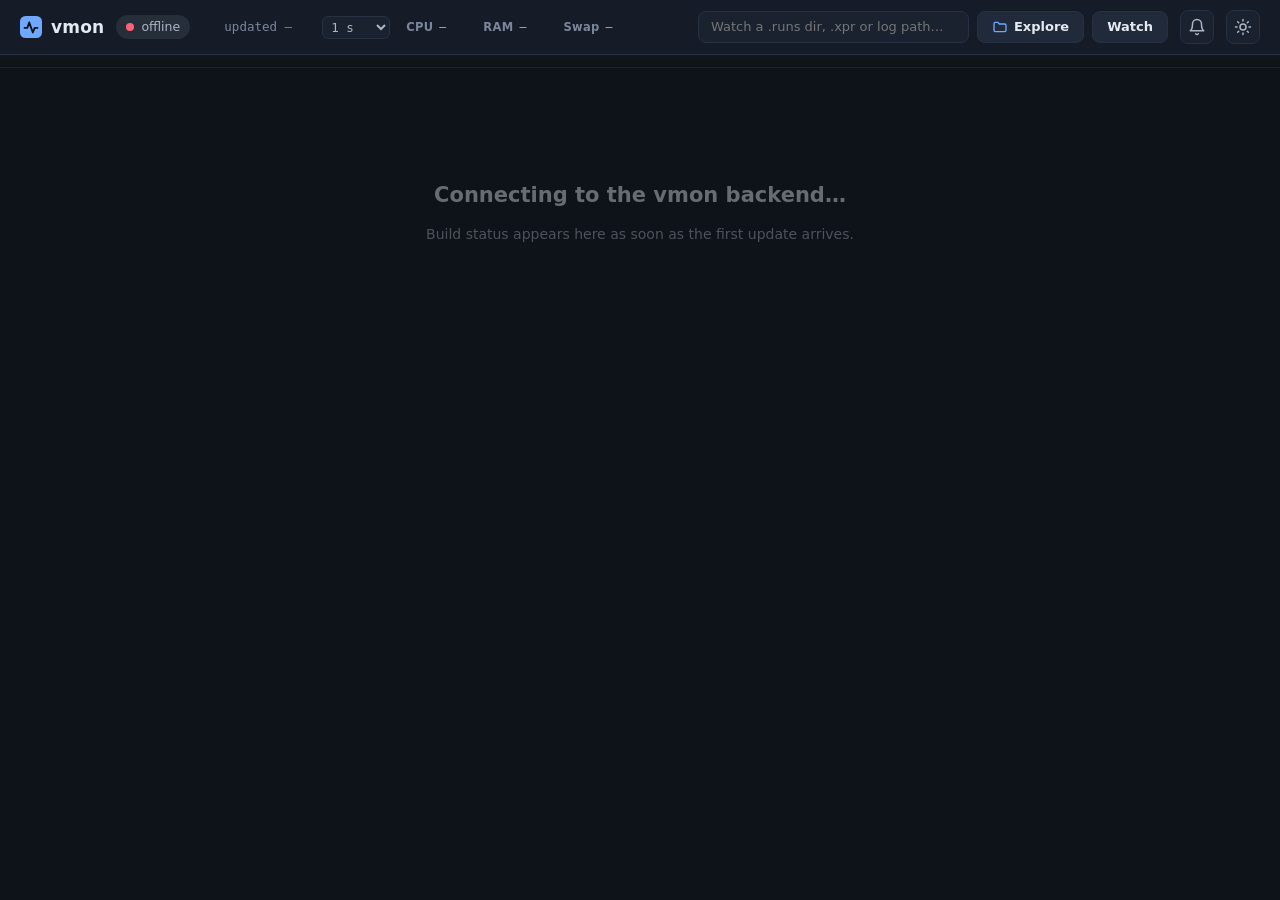
==== vmon/static/index.html @ 43fc8304 "Redesign UI hierarchy, color semantics and keyboard access Driven by two impeccable critiques of vmo" ====
<!doctype html>
<html lang="en" data-theme="dark">
<head>
<meta charset="utf-8">
<meta name="viewport" content="width=device-width, initial-scale=1">
<title>vmon · Vivado monitor</title>
<link rel="icon" href="data:image/svg+xml,%3Csvg xmlns='http://www.w3.org/2000/svg' viewBox='0 0 24 24'%3E%3Crect width='24' height='24' rx='6' fill='%236ea8ff'/%3E%3Cpath d='M5 13h3l2-6 4 11 2-5h3' stroke='%230d1117' stroke-width='2' fill='none' stroke-linecap='round' stroke-linejoin='round'/%3E%3C/svg%3E">
<link rel="stylesheet" href="style.css">
</head>
<body>
<header class="topbar">
  <div class="brand">
    <svg viewBox="0 0 24 24" width="22" height="22" aria-hidden="true"><rect width="24" height="24" rx="6" fill="var(--accent)"/><path d="M5 13h3l2-6 4 11 2-5h3" stroke="var(--on-accent)" stroke-width="2" fill="none" stroke-linecap="round" stroke-linejoin="round"/></svg>
    <span>vmon</span>
  </div>
  <div id="conn" class="conn" data-state="connecting" title="Connection"><i></i><span>connecting</span></div>
  <div class="liveinfo">
    <span id="updated" class="updated" title="Time since the backend last produced a snapshot">updated —</span>
    <label class="ivl" title="How often the backend refreshes"><span>every</span>
      <select id="ivl" aria-label="Update interval"><option value="0.5">0.5 s</option><option value="1" selected>1 s</option><option value="2">2 s</option><option value="5">5 s</option><option value="10">10 s</option><option value="30">30 s</option></select></label>
  </div>
  <div id="meters" class="meters" aria-label="System load"></div>
  <form id="watch-form" class="watch" autocomplete="off">
    <input id="watch-input" type="text" placeholder="Watch a .runs dir, .xpr or log path…" spellcheck="false">
    <button type="button" id="explore-btn" class="explore-btn" data-act="explore" title="Browse folders to pick a build to watch"><svg viewBox="0 0 24 24" width="16" height="16" fill="none" stroke="currentColor" stroke-width="2" stroke-linecap="round" stroke-linejoin="round" aria-hidden="true"><path d="M3 7a2 2 0 0 1 2-2h4l2 2.5h8a2 2 0 0 1 2 2V17a2 2 0 0 1-2 2H5a2 2 0 0 1-2-2z"/></svg><span>Explore</span></button>
    <button type="submit">Watch</button>
  </form>
  <div class="bellwrap">
    <button id="notify-btn" class="icon-btn" data-act="pop-toggle" aria-label="Notifications" title="Notifications"><svg viewBox="0 0 24 24" width="18" height="18" fill="none" stroke="currentColor" stroke-width="2" stroke-linecap="round" stroke-linejoin="round"><path d="M6 8a6 6 0 0 1 12 0c0 7 3 9 3 9H3s3-2 3-9M10.3 21a1.9 1.9 0 0 0 3.4 0"/></svg></button>
    <span id="bell-badge" class="bell-badge" hidden>0</span>
    <div id="notif-pop" class="popover" hidden role="dialog" aria-label="Notifications"></div>
  </div>
  <button id="theme-btn" class="icon-btn" title="Toggle theme" aria-label="Toggle theme"></button>
</header>
<nav id="tabs" class="tabs" role="tablist"></nav>
<div id="sumbar" class="sumbar" aria-label="Build summary"></div>
<main id="main"><div class="empty loading"><h2>Connecting to the vmon backend…</h2><p>Build status appears here as soon as the first update arrives.</p></div></main>
<div id="toast" class="toast" hidden role="status"></div>
<div id="sr-live" class="sr-only" aria-live="polite"></div>
<script>window.addEventListener("error",function(e){var d=document.createElement("pre");d.style.cssText="position:fixed;bottom:0;left:0;right:0;background:#600;color:#fff;padding:8px;margin:0;z-index:99;font-size:12px";d.textContent="JS error: "+e.message+" ("+(e.filename||"").split("/").pop()+":"+e.lineno+")";document.body.appendChild(d);});</script>
<script type="module" src="app.js"></script>
</body>
</html>
---- vmon/static/style.css ----
:root {
  --bg: #0e131a; --bg-grad: #121a25;
  --panel: #151c27; --panel-2: #1a2230; --panel-3: #202a3a;
  --border: #263143; --border-soft: #1e2837;
  --text: #e5eaf2; --text-2: #aab5c6; --muted: #7a879b;
  --accent: #6ea8ff; --accent-soft: rgba(110,168,255,.14); --on-accent: #0d1117;
  --ok: #3fbb7d; --err: #fd6274; --crit: #f28b3d; --warn: #e5b53c; --info: #7d9bc7;
  --stopped: #d9a441; --queued: #7a879b;
  --ok-bg: rgba(63,187,125,.14); --err-bg: rgba(242,88,107,.14); --crit-bg: rgba(242,139,61,.14);
  --warn-bg: rgba(229,181,60,.13); --info-bg: rgba(125,155,199,.14); --neutral-bg: rgba(122,135,155,.16);
  --shadow: 0 1px 2px rgba(0,0,0,.35), 0 6px 18px rgba(0,0,0,.18);
  --glow: 0 0 0 1px rgba(110,168,255,.55), 0 0 22px rgba(110,168,255,.22);
  --line-dim: #2d3a50;
  --on-status: #0d1117; /* text/glyphs on a solid status fill: dark on the bright dark-theme hues */
  --knob: #fff; --sheen: rgba(255,255,255,.35);
  --scrim: rgba(0,0,0,.55); --shadow-pop: 0 10px 40px rgba(0,0,0,.42); --shadow-bar: 0 8px 20px rgba(0,0,0,.22);
  --c-wns: #f0a24a; --c-whs: #b58cf0;
  --mono: ui-monospace, "SF Mono", "JetBrains Mono", "Cascadia Code", Menlo, Consolas, "DejaVu Sans Mono", monospace;
  --fs-micro: 10.5px; --fs-caption: 11.5px; --fs-small: 12.5px; --fs-control: 13px; --fs-body: 14px;
  --fs-title: 15px; --fs-lead: 17px; --fs-heading: 20px; --fs-headline: 22px; --fs-display: 28px;
  --sans: system-ui, -apple-system, "Segoe UI", Roboto, "Helvetica Neue", Arial, sans-serif;
  color-scheme: dark;
}
:root[data-theme="light"] {
  --bg: #f3f5f9; --bg-grad: #eaeff6;
  --panel: #ffffff; --panel-2: #f6f8fb; --panel-3: #edf1f7;
  --border: #d8dfea; --border-soft: #e5eaf2;
  --text: #18212f; --text-2: #46546a; --muted: #647186;
  --accent: #2d6cdf; --accent-soft: rgba(45,108,223,.1); --on-accent: #fff;
  --ok: #00783d; --err: #c5233f; --crit: #af4900; --warn: #8c6000; --info: #4b6996; /* AA (4.5:1) on their own tints */
  --stopped: #935c00; --queued: #8793a7;
  --ok-bg: rgba(28,154,92,.11); --err-bg: rgba(217,58,79,.1); --crit-bg: rgba(217,112,28,.11);
  --warn-bg: rgba(184,138,18,.12); --info-bg: rgba(86,117,163,.11); --neutral-bg: rgba(119,132,154,.14);
  --shadow: 0 1px 2px rgba(20,30,50,.07), 0 6px 18px rgba(20,30,50,.06);
  --glow: 0 0 0 1px rgba(45,108,223,.5), 0 0 20px rgba(45,108,223,.18);
  --line-dim: #cbd4e2;
  --on-status: #fff;
  --scrim: rgba(20,30,50,.4); --shadow-pop: 0 10px 40px rgba(20,30,50,.16); --shadow-bar: 0 8px 20px rgba(20,30,50,.08);
  --c-wns: #ac5a00; --c-whs: #8a5ad6;
  color-scheme: light;
}
* { box-sizing: border-box; }
html, body { margin: 0; }
body {
  background: var(--bg); color: var(--text); font: 14px/1.45 var(--sans);
  min-height: 100vh; -webkit-font-smoothing: antialiased;
}
button, input { font: inherit; color: inherit; }
.mono, .num { font-family: var(--mono); font-variant-numeric: tabular-nums; }
svg { display: block; }

/* top bar */
.topbar {
  display: flex; align-items: center; gap: 16px; padding: 10px 20px;
  background: var(--panel); border-bottom: 1px solid var(--border);
  position: sticky; top: 0; z-index: 20;
}
.brand { display: flex; align-items: center; gap: 9px; font-weight: 700; font-size: var(--fs-lead); letter-spacing: .2px; }
.conn { display: flex; align-items: center; gap: 7px; font-size: var(--fs-small); color: var(--text-2); padding: 3px 10px; border-radius: 99px; background: var(--neutral-bg); }
.conn i { width: 8px; height: 8px; border-radius: 50%; background: var(--queued); }
.conn[data-state="live"] i { background: var(--ok); box-shadow: 0 0 0 0 var(--ok); animation: pulse 2s infinite; }
.conn[data-state="polling"] i { background: var(--warn); }
.conn[data-state="mock"] i { background: var(--accent); }
.conn[data-state="down"] i { background: var(--err); animation: blink 1s infinite; }
.watch { flex: 1; display: flex; gap: 8px; max-width: 560px; margin-left: auto; min-width: 0; } /* let the path field give way before the icons clip */
.watch input {
  flex: 1 1 0; width: 0; min-width: 90px; padding: 6px 12px; border-radius: 8px; background: var(--panel-2);
  border: 1px solid var(--border); outline: none; font-size: var(--fs-control);
}
.watch input:focus { border-color: var(--accent); box-shadow: 0 0 0 3px var(--accent-soft); }
button { cursor: pointer; }
.watch button {
  padding: 6px 14px; border-radius: 8px; border: 1px solid var(--border); background: var(--panel-3); font-size: var(--fs-control); font-weight: 600;
}
.watch button:hover { border-color: var(--accent); }
.icon-btn { width: 34px; height: 34px; border-radius: 8px; border: 1px solid var(--border); background: var(--panel-2); display: grid; place-items: center; color: var(--text-2); }
.icon-btn:hover { color: var(--text); border-color: var(--accent); }

/* tabs */
.tabs { display: flex; gap: 6px; padding: 12px 20px 0; overflow-x: auto; border-bottom: 1px solid var(--border); background: linear-gradient(var(--panel), var(--bg)); scrollbar-width: thin; }
.tab {
  display: flex; align-items: center; gap: 9px; padding: 8px 10px 9px 12px; border: 1px solid transparent; border-bottom: none;
  border-radius: 10px 10px 0 0; cursor: pointer; color: var(--text-2); white-space: nowrap; user-select: none; position: relative; top: 1px;
}
.tab:hover { background: var(--panel-2); color: var(--text); }
.tab.active { background: var(--bg); border-color: var(--border); color: var(--text); }
.tab.active::after { content: ""; position: absolute; left: 10px; right: 10px; top: -1px; height: 2px; background: var(--accent); border-radius: 4px; }
.tab .t-main { display: flex; flex-direction: column; line-height: 1.2; }
.tab .t-name { font-weight: 600; font-size: var(--fs-body); }
.tab .t-sub { font-size: var(--fs-caption); color: var(--muted); max-width: 190px; overflow: hidden; text-overflow: ellipsis; }
.tab .t-x { width: 18px; height: 18px; border-radius: 6px; display: grid; place-items: center; color: var(--muted); border: none; background: none; padding: 0; }
.tab .t-x:hover { background: var(--neutral-bg); color: var(--text); }
.sdot { width: 9px; height: 9px; border-radius: 50%; flex: none; background: var(--queued); }
.sdot[data-status="running"] { background: var(--accent); animation: pulse-accent 1.6s infinite; }
.sdot[data-status="done"] { background: var(--ok); }
.sdot[data-status="failed"], .sdot[data-status="done-fail"] { background: var(--err); }
.sdot[data-status="stopped"] { background: var(--stopped); }

/* layout */
main { max-width: 1100px; margin: 0 auto; padding: 22px 20px 80px; }
.empty { text-align: center; padding: 90px 20px; color: var(--muted); }
.empty h2 { color: var(--text-2); margin: 0 0 6px; }

/* firmware header */
.fw-head {
  background: var(--panel); border: 1px solid var(--border); border-radius: 14px; padding: 18px 20px; box-shadow: var(--shadow);
  display: grid; grid-template-columns: minmax(0, 1fr) auto; gap: 18px 24px;
}
.fw-title { display: flex; align-items: center; gap: 12px; flex-wrap: wrap; }
.fw-title h1 { margin: 0; font-size: var(--fs-headline); letter-spacing: -.2px; }
.pill { display: inline-flex; align-items: center; gap: 6px; padding: 2px 10px; border-radius: 99px; font-size: var(--fs-small); font-weight: 600; background: var(--neutral-bg); color: var(--text-2); text-transform: capitalize; }
.pill[data-status="running"] { background: var(--accent-soft); color: var(--accent); }
.pill[data-status="done"] { background: var(--ok-bg); color: var(--ok); }
.pill[data-status="failed"], .pill[data-status="done-fail"] { background: var(--err-bg); color: var(--err); }
.pill[data-status="done-fail"] { text-transform: none; }
.pill[data-status="stopped"] { background: var(--warn-bg); color: var(--stopped); }
.fw-path { color: var(--muted); font-size: var(--fs-small); margin-top: 4px; word-break: break-all; }
.fw-meta { display: flex; gap: 22px; margin-top: 14px; flex-wrap: wrap; align-items: flex-end; }
.kv .k { font-size: var(--fs-caption); text-transform: uppercase; letter-spacing: .6px; color: var(--muted); }
.kv .v { font-size: var(--fs-heading); font-weight: 600; }
.kv .v.sm { font-size: var(--fs-body); font-weight: 500; }
.counts { display: flex; gap: 8px; flex-wrap: wrap; }
.cbadge { display: inline-flex; align-items: baseline; gap: 6px; padding: 5px 11px; border-radius: 10px; font-family: var(--mono); font-variant-numeric: tabular-nums; }
.cbadge b { font-size: var(--fs-lead); font-weight: 700; }
.cbadge small { font-size: var(--fs-caption); font-weight: 600; letter-spacing: .5px; opacity: .85; font-family: var(--sans); }
.cbadge.zero { background: var(--neutral-bg); color: var(--muted); opacity: .7; } /* zero is not a status: no severity tint */

.timing-card { min-width: 330px; background: var(--panel-2); border: 1px solid var(--border-soft); border-radius: 12px; padding: 12px 14px; }
.timing-card[data-tl="fail"] { border-color: var(--err); background: linear-gradient(90deg, var(--err-bg), var(--panel-2) 60%); }
.tc-top { display: flex; justify-content: space-between; align-items: center; gap: 10px; }
.tc-title { font-size: var(--fs-small); font-weight: 600; letter-spacing: 0; color: var(--text-2); }
.met-badge { font-size: var(--fs-small); font-weight: 800; letter-spacing: .6px; padding: 2px 10px; border-radius: 6px; background: var(--neutral-bg); color: var(--muted); }
.met-badge.met { background: var(--ok-bg); color: var(--ok); }
.met-badge.notmet { background: var(--err); color: var(--on-status); }
.tc-grid { display: grid; grid-template-columns: repeat(2, minmax(0, 1fr)); gap: 8px 16px; margin: 10px 0 8px; } /* setup row, hold row */
.tc-cell .k { font-size: var(--fs-caption); color: var(--muted); font-weight: 600; letter-spacing: .5px; }
.tc-cell .v { font-size: var(--fs-heading); font-weight: 700; line-height: 1.2; letter-spacing: -.3px; }
.tc-cell .v.pos { color: var(--ok); } .tc-cell .v.neg { color: var(--err); } .tc-cell .v.nil { color: var(--muted); font-weight: 500; }
.tc-foot { display: flex; align-items: center; justify-content: space-between; gap: 10px; font-size: var(--fs-caption); color: var(--muted); min-height: 30px; }
.tc-foot .src { overflow: hidden; text-overflow: ellipsis; white-space: nowrap; }
.spark { flex: none; }

/* flow selector */
.seg { display: inline-flex; padding: 3px; gap: 2px; background: var(--panel); border: 1px solid var(--border); border-radius: 10px; margin: 18px 0 0; }
.seg button { border: none; background: none; padding: 5px 14px; border-radius: 7px; font-size: var(--fs-control); color: var(--text-2); font-weight: 600; }
.seg button.on { background: var(--accent-soft); color: var(--accent); }

.flow { margin-top: 20px; }

/* node / pipeline */
.node { --line: var(--line-dim); --lw: 2px; --icy: 23px; --ics: 24px; display: grid; grid-template-columns: 36px minmax(0, 1fr); position: relative; }
.stg { --icy: 21px; }
/* Rail: both segments and the icon derive from the rail's centre line and from --icy (icon centre y), so the
   connector runs through every icon centre; segments abut exactly at node boundaries (no overlap, no gap). */
.rail { position: relative; }
.rail::after, .rail::before {
  content: ""; position: absolute; left: calc(50% - var(--lw) / 2); width: var(--lw);
  background: repeating-linear-gradient(to bottom, var(--seg) 0 4px, transparent 4px 8px);
}
.rail::after { --seg: var(--line); top: var(--icy); bottom: 0; }
.node + .node > .rail::before { --seg: var(--line-dim); top: 0; height: var(--icy); }
.node:last-child > .rail::after { display: none; }
.node[data-status="done"] { --line: var(--ok); }
.node[data-status="done"] > .rail::after { background: var(--ok); }
.node[data-status="done"] + .node > .rail::before { background: var(--ok); }
.node[data-status="running"] { --line: var(--accent); }
.node[data-status="running"] > .rail::after { background-size: 100% 16px; animation: dash 0.9s linear infinite; }
.node[data-status="running"] + .node > .rail::before { --seg: var(--accent); }
.node[data-status="failed"] { --line: var(--err); }
.node[data-status="failed"] + .node > .rail::before { --seg: var(--err); }
.node[data-status="stopped"] { --line: var(--stopped); }
.node[data-status="stopped"] + .node > .rail::before { --seg: var(--stopped); }
.node[data-status="skipped"] > .rail::after, .node[data-status="pending"] > .rail::after { opacity: .7; }
.node .nicon { position: absolute; left: calc(50% - var(--ics) / 2); top: calc(var(--icy) - var(--ics) / 2); width: var(--ics); height: var(--ics); border-radius: 50%; display: grid; place-items: center; background: var(--bg); z-index: 1; }
.node .nicon svg { width: var(--ics); height: var(--ics); }
.node[data-status="running"] .nicon { filter: drop-shadow(0 0 6px rgba(110,168,255,.7)); }
.node[data-status="running"] .nicon svg .spin { transform-origin: 12px 12px; animation: spin 0.9s linear infinite; }

.main { min-width: 0; padding-bottom: 10px; }
.card {
  display: block; background: var(--panel); border: 1px solid var(--border); border-radius: 12px; padding: 10px 14px; cursor: pointer;
  box-shadow: var(--shadow); transition: border-color .15s, background .15s, box-shadow .2s; position: relative; overflow: hidden;
}
.card:hover { border-color: var(--text-2); background: var(--panel-2); }
.node[data-status="running"] > .main > .card { box-shadow: var(--glow); border-color: transparent; background: linear-gradient(90deg, var(--accent-soft), var(--panel) 55%); }
.node[data-status="failed"] > .main > .card { border-color: var(--err); background: linear-gradient(90deg, var(--err-bg), var(--panel) 55%); }
.node[data-status="pending"] > .main > .card, .node[data-status="skipped"] > .main > .card, .node[data-status="queued"] > .main > .card { background: transparent; box-shadow: none; border-style: dashed; }
.node[data-status="pending"] .label, .node[data-status="skipped"] .label { color: var(--muted); }
.crow { display: flex; align-items: center; gap: 12px; min-height: 24px; }
.label { font-weight: 600; font-size: var(--fs-title); flex: 1; min-width: 0; overflow: hidden; text-overflow: ellipsis; white-space: nowrap; }
.label small { font-weight: 500; color: var(--muted); font-size: var(--fs-caption); margin-left: 8px; text-transform: uppercase; letter-spacing: .5px; }
.meta { display: flex; align-items: center; gap: 12px; color: var(--text-2); font-size: var(--fs-small); font-family: var(--mono); font-variant-numeric: tabular-nums; flex: none; }
.meta .mem { color: var(--muted); }
.badges { display: flex; gap: 5px; flex: none; }
.badge { display: inline-flex; align-items: center; gap: 4px; padding: 1px 8px; border-radius: 6px; font-size: var(--fs-small); font-weight: 700; font-family: var(--mono); font-variant-numeric: tabular-nums; line-height: 19px; }
.badge i { font-style: normal; font-weight: 600; font-size: var(--fs-micro); opacity: .8; font-family: var(--sans); letter-spacing: .3px; }
.chip { display: inline-flex; align-items: center; gap: 5px; padding: 1px 8px; border-radius: 6px; font-size: var(--fs-small); font-weight: 600; font-family: var(--mono); font-variant-numeric: tabular-nums; line-height: 19px; flex: none; }
.chip.met { background: var(--ok-bg); color: var(--ok); }
.chip.notmet { background: var(--err-bg); color: var(--err); }
.chip.softbad { background: var(--warn-bg); color: var(--warn); }
.chip.nil { background: var(--neutral-bg); color: var(--muted); }
.chev { color: var(--muted); transition: transform .2s; flex: none; width: 16px; height: 16px; }
.node.open > .main > .card .chev { transform: rotate(90deg); }
.prog { height: 4px; background: var(--neutral-bg); border-radius: 4px; margin-top: 8px; overflow: hidden; }
.prog i { display: block; height: 100%; background: var(--accent); border-radius: 4px; transition: width .6s ease; }
.node[data-status="done"] .prog i { background: var(--ok); }
.node[data-status="failed"] .prog i { background: var(--err); }
.node[data-status="running"] .prog i { background-image: linear-gradient(90deg, transparent, var(--sheen), transparent); background-size: 60px 100%; background-repeat: no-repeat; animation: sheen 1.4s infinite; background-color: var(--accent); }
.prog[hidden] { display: none; }

/* sev colors */
.sev-error { background: var(--err-bg); color: var(--err); }
.sev-critical { background: var(--crit-bg); color: var(--crit); }
.sev-warning { background: var(--warn-bg); color: var(--warn); }
.sev-info { background: var(--info-bg); color: var(--info); }

/* body / expansion */
.body { display: grid; grid-template-rows: 0fr; transition: grid-template-rows .25s ease; }
.node.open > .main > .body { grid-template-rows: 1fr; }
.bodyin { overflow: hidden; min-height: 0; }
.panel { margin-top: 8px; padding: 12px 14px 4px; background: var(--panel-2); border: 1px solid var(--border-soft); border-radius: 12px; }
.dtabs { display: flex; gap: 4px; border-bottom: 1px solid var(--border-soft); margin: -4px 0 10px; }
.dtab { border: none; background: none; padding: 6px 12px; font-size: var(--fs-small); font-weight: 600; color: var(--muted); border-bottom: 2px solid transparent; margin-bottom: -1px; }
.dtab:hover { color: var(--text); }
.dtab.on { color: var(--accent); border-bottom-color: var(--accent); }
.dtab small { font-family: var(--mono); font-weight: 500; opacity: .8; margin-left: 4px; }
.pane { padding-bottom: 8px; }
.pane[hidden] { display: none; }
.pane .none { color: var(--muted); padding: 10px 2px 14px; font-size: var(--fs-control); }
.sub { margin-top: 2px; }
.sub .node { grid-template-columns: 28px minmax(0, 1fr); --icy: 19px; --ics: 20px; }
.sub .nicon { background: var(--panel-2); }
.sub .card { padding: 6px 11px; border-radius: 10px; box-shadow: none; background: var(--panel); }
.sub .label { font-size: var(--fs-control); font-weight: 500; }
.sub .main { padding-bottom: 6px; }
.sub .panel { background: var(--panel-3); }
.sub .sub .nicon { background: var(--panel-3); }
.sub .sub .panel { background: var(--panel-2); }
.sub .prog { margin-top: 5px; height: 3px; }
.sub .badge, .sub .chip { font-size: var(--fs-caption); line-height: 17px; }

/* messages */
.chips { display: flex; gap: 6px; flex-wrap: wrap; margin-bottom: 10px; }
.fchip { border: 1px solid transparent; padding: 2px 10px; border-radius: 99px; font-size: var(--fs-small); font-weight: 600; opacity: .45; }
.fchip.on { opacity: 1; border-color: currentColor; }
.fchip b { font-family: var(--mono); margin-left: 4px; }
.groups { display: flex; flex-direction: column; gap: 3px; max-height: 340px; overflow: auto; margin-bottom: 8px; }
.grp-h { display: flex; gap: 10px; align-items: baseline; padding: 5px 8px; border-radius: 8px; cursor: pointer; font-size: var(--fs-small); }
.grp-h:hover { background: var(--panel-3); }
.grp-h .sevd { width: 8px; height: 8px; border-radius: 50%; flex: none; align-self: center; }
.grp-h .gid { font-family: var(--mono); font-weight: 600; flex: none; width: 128px; }
.grp-h .gtxt { flex: 1; min-width: 0; color: var(--text-2); overflow: hidden; text-overflow: ellipsis; white-space: nowrap; }
.grp-h .gcnt { font-family: var(--mono); font-weight: 700; flex: none; }
.grp-h.open .gtxt { white-space: normal; }
.inst { margin: 2px 0 8px 26px; border-left: 2px solid var(--border); padding-left: 10px; font-family: var(--mono); font-size: var(--fs-caption); color: var(--text-2); max-height: 220px; overflow: auto; }
.inst div { padding: 1px 0; white-space: pre-wrap; word-break: break-word; }
.inst .ln { color: var(--muted); margin-right: 10px; display: inline-block; min-width: 54px; text-align: right; }
.inst .more { color: var(--muted); font-style: italic; }

/* log */
.logbox { background: var(--bg); border: 1px solid var(--border-soft); border-radius: 10px; max-height: 320px; overflow: auto; font-family: var(--mono); font-size: var(--fs-caption); line-height: 1.5; padding: 6px 0; margin-bottom: 8px; }
.logbox .l { display: flex; padding: 0 10px; white-space: pre; }
.logbox .l .ln { color: var(--muted); min-width: 56px; text-align: right; margin-right: 12px; user-select: none; flex: none; opacity: .7; }
.logbox .l.warning { background: var(--warn-bg); color: var(--warn); }
.logbox .l.critical { background: var(--crit-bg); color: var(--crit); }
.logbox .l.error { background: var(--err-bg); color: var(--err); font-weight: 600; }
.logbox .l.phase { color: var(--accent); }
.logpath { font-size: var(--fs-caption); color: var(--muted); font-family: var(--mono); margin-bottom: 6px; word-break: break-all; }
.live-tag { color: var(--accent); font-weight: 600; font-family: var(--sans); }

/* timing history */
table.hist { width: 100%; border-collapse: collapse; font-family: var(--mono); font-variant-numeric: tabular-nums; font-size: var(--fs-small); margin-bottom: 8px; }
.hist th { text-align: right; color: var(--muted); font-weight: 600; font-family: var(--sans); font-size: var(--fs-caption); padding: 4px 8px; border-bottom: 1px solid var(--border-soft); }
.hist td { text-align: right; padding: 4px 8px; border-bottom: 1px solid var(--border-soft); }
.hist th:first-child, .hist td:first-child { text-align: left; font-family: var(--sans); }
.hist td.pos { color: var(--ok); } .hist td.neg { color: var(--err); }
.bigspark { margin: 2px 0 10px; }

.toast { position: fixed; bottom: 20px; left: 50%; transform: translateX(-50%); background: var(--panel-3); border: 1px solid var(--border); padding: 9px 16px; border-radius: 10px; box-shadow: var(--shadow); z-index: 50; font-size: var(--fs-control); }

@keyframes spin { to { transform: rotate(360deg); } }
@keyframes pulse { 70% { box-shadow: 0 0 0 7px transparent; } 100% { box-shadow: 0 0 0 0 transparent; } }
@keyframes pulse-accent { 0% { box-shadow: 0 0 0 0 rgba(110,168,255,.7); } 70% { box-shadow: 0 0 0 7px rgba(110,168,255,0); } 100% { box-shadow: 0 0 0 0 rgba(110,168,255,0); } }
@keyframes blink { 50% { opacity: .3; } }
@keyframes dash { to { background-position: 0 16px; } }
@keyframes sheen { from { background-position: -60px 0; } to { background-position: 400px 0; } }
@media (prefers-reduced-motion: reduce) { * { animation: none !important; transition: none !important; } }

@media (max-width: 960px) {
  .fw-head { grid-template-columns: 1fr; }
  .timing-card { min-width: 0; }
  .meta .mem { display: none; }
}
@media (max-width: 820px) {
  main { padding: 16px 12px 60px; }
  .topbar { gap: 10px; padding: 8px 12px; flex-wrap: wrap; }
  .watch { order: 5; max-width: none; flex-basis: 100%; }
  .grp-h .gid { width: 100px; }
}

/* ---- v2: expected/optional, report chips, alerts, reports pane, modal */
.tabs { overflow-y: hidden; }
.timing-card { align-self: start; }
.node[data-expected="1"][data-status="pending"] > .main > .card { opacity: .8; }
.node[data-optional="1"] > .main > .card { opacity: .6; border-style: dotted; }
.label small.opt { text-transform: none; letter-spacing: 0; font-style: italic; border: 1px dotted var(--muted); border-radius: 6px; padding: 0 6px; }
.desc { font-size: var(--fs-small); color: var(--muted); margin-top: 2px; }
.desc[hidden], .rchips[hidden] { display: none; }
.rchips { display: flex; flex-wrap: wrap; gap: 5px; margin-top: 7px; }
.rchip { font-size: var(--fs-caption); font-weight: 600; padding: 1px 9px; border-radius: 99px; background: var(--panel-3); color: var(--text-2); border: 1px solid var(--border); }
.rchip:hover { border-color: var(--accent); color: var(--accent); }
.rchip i { font-style: normal; margin-left: 5px; opacity: .7; font-weight: 500; }
.rchip.stale { opacity: .5; text-decoration: line-through; text-decoration-color: transparent; border-style: dashed; }
.rchip.alerted { border-color: var(--err); color: var(--err); }
.aicon { width: 15px; height: 15px; display: inline-block; vertical-align: -2px; margin-right: 7px; flex: none; }
.node[data-alert="error"] > .main > .card { border-color: var(--err); }
.node[data-alert="warning"] > .main > .card { border-color: var(--warn); }
.node[data-alert="error"] > .main > .card { background: linear-gradient(90deg, var(--err-bg), var(--panel) 40%); }
.node.flash > .main > .card { animation: flash 1.1s 2; }
@keyframes flash { 50% { box-shadow: 0 0 0 3px var(--accent), 0 0 24px var(--accent); } }
.abadge { min-width: 18px; height: 18px; border-radius: 10px; padding: 0 5px; font-size: var(--fs-caption); font-weight: 800; display: grid; place-items: center; color: var(--on-status); background: var(--warn); font-family: var(--mono); }
.abadge[data-level="error"] { background: var(--err); }
.abadge[hidden] { display: none; }
.est { font-size: var(--fs-small); color: var(--muted); font-family: var(--mono); }
.est[hidden], .eprog[hidden] { display: none; }
.eprog { height: 5px; border-radius: 6px; background: var(--neutral-bg); margin-top: 10px; overflow: hidden; max-width: 460px; }
.eprog i { display: block; height: 100%; background: var(--accent); border-radius: 6px; transition: width .6s; }
.eprog[data-status="done"] i { background: var(--ok); } .eprog[data-status="failed"] i { background: var(--err); } .eprog[data-status="stopped"] i { background: var(--stopped); }
.fw-head[data-health="error"] { border-color: var(--err); box-shadow: 0 0 0 1px var(--err), var(--shadow); }
.tc-verdict { font-size: var(--fs-control); color: var(--err); font-weight: 600; margin: 6px 0 2px; }
.tc-verdict.soft { color: var(--text-2); font-size: var(--fs-small); font-weight: 500; }
.timing-card[data-tl="fail"] .met-badge { font-size: var(--fs-lead); padding: 4px 14px; }
.timing-card[data-tl="warn"] .met-badge, .timing-card[data-tl="halted"] .met-badge { font-size: var(--fs-micro); padding: 2px 8px; letter-spacing: .4px; }
.alerts { margin-top: 14px; border: 1px solid var(--warn); background: var(--warn-bg); border-radius: 12px; padding: 8px 10px 10px; }
.alerts[data-level="error"] { border-color: var(--err); background: var(--err-bg); }
.al-h { font-weight: 700; font-size: var(--fs-control); padding: 2px 4px 6px; }
.alerts[data-level="error"] .al-h { color: var(--err); }
.alert { display: flex; align-items: center; gap: 0; padding: 6px 10px; border-radius: 8px; cursor: pointer; font-size: var(--fs-control); margin-top: 3px; background: var(--panel); border: 1px solid var(--border-soft); }
.alert:hover { border-color: var(--text-2); }
.alert.small { cursor: default; margin: 0 0 6px; padding: 4px 8px; }
.acode { font-family: var(--sans); font-size: var(--fs-caption); font-weight: 700; white-space: nowrap; padding: 1px 7px; border-radius: 6px; margin-right: 10px; background: var(--warn-bg); color: var(--warn); }
.alert.lvl-error .acode { background: var(--err-bg); color: var(--err); }
.amsg { flex: 1; min-width: 0; }
.awhere { color: var(--muted); font-family: var(--mono); font-size: var(--fs-caption); margin-left: 12px; white-space: nowrap; }
.report { margin-bottom: 14px; }
.report > header { display: flex; align-items: center; gap: 10px; margin-bottom: 6px; }
.report .kind { font-family: var(--mono); font-size: var(--fs-caption); color: var(--muted); }
.report .age { margin-left: auto; font-size: var(--fs-caption); color: var(--muted); }
.stag { font-size: var(--fs-micro); font-weight: 700; text-transform: uppercase; padding: 0 7px; border-radius: 6px; background: var(--neutral-bg); color: var(--muted); }
.rawbtn { border: 1px solid var(--border); background: var(--panel-3); border-radius: 6px; font-size: var(--fs-caption); padding: 1px 9px; font-family: var(--mono); }
.rawbtn:hover { border-color: var(--accent); }
.report.stale { opacity: .5; filter: grayscale(.6); }
table.util { width: 100%; border-collapse: collapse; font-size: var(--fs-small); }
.util th { text-align: left; font-weight: 500; padding: 3px 8px 3px 0; width: 150px; white-space: nowrap; }
.util td { padding: 3px 6px; }
.util .barcell { width: 40%; }
.util .dim, .dim { color: var(--muted); }
.ubar { height: 8px; background: var(--neutral-bg); border-radius: 4px; overflow: hidden; }
.ubar i { display: block; height: 100%; background: var(--accent); border-radius: 4px; }
.ubar.warn i { background: var(--warn); } .ubar.crit i { background: var(--crit); } .ubar.over i { background: var(--err); }
.pc { text-align: right; width: 60px; } .pc.warn { color: var(--warn); } .pc.crit { color: var(--err); font-weight: 700; }
.stats { display: grid; grid-template-columns: repeat(auto-fit, minmax(110px, 1fr)); gap: 8px; margin-bottom: 8px; }
.stat { background: var(--panel); border: 1px solid var(--border-soft); border-radius: 10px; padding: 6px 10px; }
.stat.bad { border-color: var(--err); background: var(--err-bg); }
.stat .k { font-size: var(--fs-micro); text-transform: uppercase; letter-spacing: .5px; color: var(--muted); }
.stat .v { font-size: var(--fs-title); font-weight: 700; }
.stat .v.pos { color: var(--ok); } .stat .v.neg { color: var(--err); } .stat .v.nil { color: var(--muted); }
table.kv-table { border-collapse: collapse; font-size: var(--fs-small); }
.kv-table th { text-align: left; color: var(--muted); font-weight: 500; padding: 2px 14px 2px 0; vertical-align: top; text-transform: capitalize; }
.kv-table td { padding: 2px 0; font-family: var(--mono); }
tr.failrow td { background: var(--err-bg); color: var(--err); font-weight: 600; }
.hist td.neg { color: var(--err); }
.badge.zero { opacity: .4; }
.modal { position: fixed; inset: 0; background: var(--scrim); z-index: 60; display: grid; place-items: center; padding: 30px; }
.modal[hidden] { display: none; }
.mbox { background: var(--panel); border: 1px solid var(--border); border-radius: 14px; width: min(980px, 100%); max-height: 85vh; display: flex; flex-direction: column; box-shadow: var(--shadow); }
.mhead { display: flex; justify-content: space-between; align-items: center; padding: 10px 14px; border-bottom: 1px solid var(--border); font-size: var(--fs-control); }
.mbox pre { margin: 0; padding: 14px; overflow: auto; font: 12px/1.45 var(--mono); }
#notify-btn[data-on="1"] { color: var(--accent); border-color: var(--accent); }
.t-x[hidden] { display: none; }
.node[data-status="pending"] > .main > .card, .node[data-status="skipped"] > .main > .card, .node[data-status="queued"] > .main > .card { border-color: color-mix(in srgb, var(--text-2) 40%, transparent); }
.node[data-status="stopped"] > .main > .card { border-color: var(--stopped); background: linear-gradient(90deg, var(--warn-bg), var(--panel) 50%); }
* { scrollbar-width: thin; scrollbar-color: var(--border) transparent; }
.grp-h .gid { width: 150px; white-space: nowrap; }

/* ======================= v3: master-detail, messages view, notifications, meters ======================= */
main { max-width: 1440px; }

/* top bar: live info + meters */
.liveinfo { display: flex; align-items: center; gap: 8px; font-size: var(--fs-small); color: var(--muted); white-space: nowrap; }
.updated { font-family: var(--mono); font-variant-numeric: tabular-nums; padding: 2px 8px; border-radius: 99px; min-width: 112px; text-align: center; }
.updated[data-stale="1"] { background: var(--warn-bg); color: var(--warn); font-weight: 700; }
.ivl { display: inline-flex; align-items: center; gap: 5px; }
.ivl select { background: var(--panel-2); border: 1px solid var(--border); border-radius: 6px; padding: 2px 4px; font-size: var(--fs-small); color: var(--text-2); font-family: var(--mono); }
.ivl select:hover, .ivl select:focus { border-color: var(--accent); outline: none; }
.meters { display: flex; align-items: center; gap: 14px; padding: 0 4px; }
.meters[hidden] { display: none; }
.meter { display: flex; align-items: center; gap: 6px; font-size: var(--fs-caption); cursor: default; }
.m-l { color: var(--muted); font-weight: 600; letter-spacing: .3px; }
.m-bar { width: 44px; height: 6px; border-radius: 4px; background: var(--neutral-bg); overflow: hidden; }
.m-bar i { display: block; height: 100%; width: 0; background: var(--accent); border-radius: 4px; transition: width .5s ease, background .3s; }
.meter[data-level="warn"] .m-bar i { background: var(--warn); } .meter[data-level="warn"] .m-v { color: var(--warn); }
.meter[data-level="crit"] .m-bar i { background: var(--err); } .meter[data-level="crit"] .m-v { color: var(--err); font-weight: 700; }
.m-v { color: var(--text-2); min-width: 30px; font-size: var(--fs-caption); }
.watch { max-width: 380px; }
.t-res { color: var(--text-2); font-family: var(--mono); font-size: var(--fs-micro); }
.tab .t-sub { max-width: 280px; white-space: nowrap; }

/* bell + popover */
.bellwrap { position: relative; }
.bell-badge { position: absolute; top: -5px; right: -5px; min-width: 17px; height: 17px; border-radius: 10px; padding: 0 4px; background: var(--accent); color: var(--on-accent); font: 700 var(--fs-micro)/17px var(--mono); text-align: center; pointer-events: none; box-shadow: 0 0 0 2px var(--panel); }
.bell-badge[hidden] { display: none; }
.popover { position: absolute; right: 0; top: 44px; width: 520px; max-width: calc(100vw - 24px); max-height: min(78vh, 680px); overflow: auto; background: var(--panel); border: 1px solid var(--border); border-radius: 14px; box-shadow: var(--shadow-pop); padding: 14px 16px 12px; z-index: 40; }
.popover[hidden] { display: none; }
.np-head { font-size: var(--fs-title); margin-bottom: 10px; }
.np-perm { display: flex; align-items: center; justify-content: space-between; gap: 12px; background: var(--panel-2); border: 1px solid var(--border-soft); border-radius: 10px; padding: 9px 12px; font-size: var(--fs-small); color: var(--text-2); }
.np-perm.ok { border-color: var(--ok); } .np-perm.ok span::before { content: "✓ "; color: var(--ok); font-weight: 800; }
.np-perm.bad { border-color: var(--warn); }
.primary { border: none; background: var(--accent); color: var(--on-accent); font-weight: 700; font-size: var(--fs-small); padding: 6px 12px; border-radius: 8px; white-space: nowrap; }
.primary:hover { filter: brightness(1.1); }
.np-cols { display: grid; grid-template-columns: 1fr 1.25fr; gap: 6px 18px; margin: 12px 0 4px; }
.np-h { font-size: var(--fs-caption); text-transform: uppercase; letter-spacing: .6px; color: var(--muted); margin-bottom: 4px; }
.np-opt { display: flex; align-items: center; gap: 7px; padding: 2.5px 0; font-size: var(--fs-small); cursor: pointer; }
.np-opt input { accent-color: var(--accent); margin: 0; }
.np-opt code { margin-left: auto; font-size: var(--fs-micro); color: var(--muted); font-family: var(--mono); }
.np-loghead { display: flex; align-items: center; justify-content: space-between; margin: 12px 0 6px; padding-top: 10px; border-top: 1px solid var(--border-soft); font-size: var(--fs-control); }
.np-log { max-height: 270px; overflow: auto; display: flex; flex-direction: column; gap: 4px; }
.np-log .none { color: var(--muted); font-size: var(--fs-small); padding: 6px 2px; }
.nl { display: flex; gap: 9px; padding: 6px 8px; border-radius: 8px; cursor: pointer; border: 1px solid transparent; }
.nl:hover { background: var(--panel-2); border-color: var(--border-soft); }
.nl-dot { width: 8px; height: 8px; border-radius: 50%; background: var(--queued); margin-top: 6px; flex: none; opacity: .5; }
.nl.lvl-error .nl-dot { background: var(--err); opacity: 1; } .nl.lvl-warning .nl-dot { background: var(--warn); opacity: 1; } .nl.lvl-info .nl-dot { background: var(--ok); }
.nl.unread { background: var(--accent-soft); }
.nl-b { min-width: 0; flex: 1; }
.nl-t { font-size: var(--fs-small); font-weight: 600; display: flex; align-items: baseline; gap: 8px; flex-wrap: wrap; }
.nl-fw { font-weight: 500; color: var(--accent); font-size: var(--fs-caption); }
.nl-when { margin-left: auto; font-weight: 400; font-size: var(--fs-caption); color: var(--muted); font-family: var(--mono); }
.nl-m { font-size: var(--fs-small); color: var(--text-2); font-family: var(--mono); overflow-wrap: anywhere; }

/* firmware header */
.fwl { min-width: 0; }
.cards { display: flex; gap: 14px; align-items: flex-start; flex-wrap: wrap; }
.timing-card, .util-card { width: 330px; min-width: 0; }
.util-card { background: var(--panel-2); border: 1px solid var(--border-soft); border-radius: 12px; padding: 12px 14px; }
.util-card .tc-top { min-height: 22px; }
.uc-rows { margin: 8px 0 6px; }
.uc-row { display: grid; grid-template-columns: 38px minmax(40px, 1fr) 84px 38px; gap: 9px; align-items: center; font-size: var(--fs-caption); padding: 2.5px 0; }
.uc-row .un { font-family: var(--mono); font-weight: 600; color: var(--text-2); }
.uc-row .uv { text-align: right; color: var(--text-2); font-size: var(--fs-caption); white-space: nowrap; }
.uc-row .up { text-align: right; font-weight: 700; }
.uc-row .up.warn { color: var(--warn); } .uc-row .up.crit { color: var(--crit); } .uc-row .up.over { color: var(--err); }
.uc-none { color: var(--muted); font-size: var(--fs-control); padding: 24px 2px 26px; }
.met-badge.warnb { background: var(--warn-bg); color: var(--warn); }
.met-badge.critb { background: var(--crit-bg); color: var(--crit); }
.res-wrap[hidden] { display: none; }
.viewseg { margin: 0 0 0 auto; padding: 2px; }
.viewseg button { padding: 4px 13px; font-size: var(--fs-small); }
.topissues { margin-top: 14px; padding-top: 10px; border-top: 1px solid var(--border-soft); }
.topissues[hidden] { display: none; }
.ti-h { font-size: var(--fs-small); font-weight: 600; letter-spacing: 0; color: var(--text-2); margin-bottom: 4px; }
.ti { display: flex; align-items: center; gap: 9px; padding: 3px 6px; margin: 0 -6px; border-radius: 7px; cursor: pointer; font-size: var(--fs-small); }
.ti:hover { background: var(--panel-2); }
.ti .gid { font-weight: 600; flex: none; font-size: var(--fs-small); }
.ti-t { flex: 1; min-width: 0; color: var(--text-2); overflow: hidden; text-overflow: ellipsis; white-space: nowrap; }
.ti-c { color: var(--muted); font-size: var(--fs-small); flex: none; }
.spill { display: inline-block; flex: none; width: 76px; text-align: center; padding: 1px 0; border-radius: 6px; font-size: var(--fs-micro); font-weight: 800; letter-spacing: .6px; }
.ti .spill { width: 76px; }
.ntag { flex: none; font-size: var(--fs-micro); font-weight: 800; letter-spacing: .7px; padding: 1px 6px; border-radius: 6px; background: var(--accent); color: var(--on-accent); }
.ntag.ph { visibility: hidden; width: 32px; padding: 0; }

/* master-detail */
.split { display: grid; grid-template-columns: 310px minmax(0, 1fr); gap: 22px; margin-top: 20px; align-items: start; }
.split[hidden], .msgview[hidden] { display: none; }
.stagecol { min-width: 0; }
.sl-head { display: flex; align-items: center; justify-content: space-between; padding: 0 2px 10px 36px; font-size: var(--fs-small); font-weight: 600; letter-spacing: 0; color: var(--text-2); min-height: 28px; }
.followbtn { border: 1px solid var(--border); background: var(--panel); color: var(--muted); border-radius: 99px; padding: 1px 10px 1px 8px; font-size: var(--fs-caption); text-transform: none; letter-spacing: 0; font-weight: 600; display: inline-flex; align-items: center; gap: 6px; }
.followbtn::before { content: ""; width: 7px; height: 7px; border-radius: 50%; background: var(--queued); }
.followbtn.on { color: var(--accent); border-color: var(--accent); background: var(--accent-soft); }
.followbtn.on::before { background: var(--accent); animation: pulse-accent 1.6s infinite; }
.followbtn:hover { border-color: var(--accent); }
.followbtn[hidden] { display: none; }
.stg .card { padding: 8px 12px; }
.stg .label { font-size: var(--fs-body); }
.stg .crow { gap: 8px; }
.stg .meta { font-size: var(--fs-small); }
.stg .srow { display: flex; align-items: center; gap: 6px; flex-wrap: wrap; margin-top: 6px; }
.stg .srow[hidden] { display: none; }
.stg .badges { flex-wrap: wrap; }
.stg .badge, .stg .chip { font-size: var(--fs-caption); line-height: 17px; }
.stg .prog { margin-top: 7px; height: 3px; }
.stg .main { padding-bottom: 8px; }
.stg.sel > .main > .card { border-color: var(--accent); background: linear-gradient(90deg, var(--accent-soft), var(--panel) 75%); box-shadow: 0 0 0 1px var(--accent), var(--shadow); }
.stg.sel[data-status="failed"] > .main > .card { border-color: var(--err); box-shadow: 0 0 0 1px var(--err), var(--shadow); background: linear-gradient(90deg, var(--err-bg), var(--panel) 75%); }
.stg.sel .label { color: var(--text); }
.detail { min-width: 0; }
.stagedetail { display: block; position: relative; }
.stagedetail > .rail { position: absolute; left: 12px; top: 11px; width: 26px; height: 26px; z-index: 2; }
.stagedetail > .rail::before, .stagedetail > .rail::after { display: none; }
.stagedetail > .rail .nicon { left: 0; top: 0; width: 26px; height: 26px; background: transparent; }
.stagedetail > .rail .nicon svg { width: 26px; height: 26px; }
.stagedetail > .main > .card { cursor: default; padding: 12px 16px 12px 52px; }
.stagedetail > .main > .card:hover { border-color: var(--border); background: var(--panel); }
.stagedetail[data-status="running"] > .main > .card:hover { background: linear-gradient(90deg, var(--accent-soft), var(--panel) 55%); }
.stagedetail[data-status="failed"] > .main > .card:hover { border-color: var(--err); }
.stagedetail > .main > .card .chev { display: none; }
.stagedetail > .main > .card > .crow > .label { font-size: var(--fs-heading); font-weight: 700; letter-spacing: -.2px; }
.stagedetail > .main > .card .label small.st { text-transform: uppercase; font-size: var(--fs-caption); font-weight: 700; padding: 1px 9px; border-radius: 99px; background: var(--neutral-bg); letter-spacing: .5px; vertical-align: 2px; }
.stagedetail[data-status="running"] > .main > .card .label small.st { background: var(--accent-soft); color: var(--accent); }
.stagedetail[data-status="done"] > .main > .card .label small.st { background: var(--ok-bg); color: var(--ok); }
.stagedetail[data-status="failed"] > .main > .card .label small.st { background: var(--err-bg); color: var(--err); }
.stagedetail[data-status="stopped"] > .main > .card .label small.st { background: var(--warn-bg); color: var(--stopped); }
.stagedetail > .main > .card .meta { font-size: var(--fs-body); gap: 14px; }
.stagedetail > .main > .card .badge, .stagedetail > .main > .card .chip { font-size: var(--fs-small); line-height: 20px; }
.stagedetail > .main > .card .desc { font-size: var(--fs-small); }
.stagedetail > .main { padding-bottom: 0; }
.dalerts:empty { display: none; }
.dalerts { margin-top: 8px; display: flex; flex-direction: column; }
.dalerts .alert { margin-top: 0; margin-bottom: 4px; }
.stagedetail > .main > .body > .bodyin > .panel { margin-top: 8px; padding-top: 14px; }

/* messages (triage) view */
.msgview { margin-top: 20px; }
.mv-bar { display: flex; align-items: center; gap: 10px; flex-wrap: wrap; margin-bottom: 10px; }
.mv-chips { display: flex; align-items: center; gap: 6px; flex-wrap: wrap; flex: 1; min-width: 0; }
.mv-chips .fchip { padding: 3px 11px; }
.fchip.neutral { background: var(--neutral-bg); color: var(--text-2); }
.mv-n { font-size: var(--fs-small); color: var(--muted); margin-left: 8px; }
.mv-q { width: 260px; padding: 6px 12px; border-radius: 8px; background: var(--panel); border: 1px solid var(--border); outline: none; font-size: var(--fs-control); }
.mv-q:focus { border-color: var(--accent); box-shadow: 0 0 0 3px var(--accent-soft); }
.mv-hint { background: var(--info-bg); color: var(--text-2); border: 1px solid var(--border-soft); border-radius: 10px; padding: 7px 12px; font-size: var(--fs-small); margin-bottom: 10px; }
.mv-hint[hidden] { display: none; }
.mv-list .none { color: var(--muted); padding: 30px 6px; text-align: center; }
.mrow { background: var(--panel); border: 1px solid var(--border); border-radius: 12px; margin-bottom: 6px; scroll-margin-top: 80px; transition: border-color .15s; }
.mrow:hover { border-color: var(--text-2); }
.mrow.open { border-color: var(--accent); box-shadow: var(--shadow); }
.mrow.muted > .mr-main, .mrow.muted > .mr-sub { opacity: .5; }
.mrow.flash { animation: flash 1.1s 2; }
.mr-main { display: flex; align-items: center; gap: 10px; padding: 8px 12px 2px; cursor: pointer; }
.mr-main .gid { width: 150px; flex: none; font-weight: 600; font-size: var(--fs-small); white-space: nowrap; }
.mcount { width: 92px; flex: none; text-align: right; font-weight: 700; font-size: var(--fs-control); white-space: nowrap; }
.delta { font-style: normal; font-size: var(--fs-caption); margin-left: 6px; font-weight: 700; }
.delta.up { color: var(--warn); } .delta.down { color: var(--ok); }
.mtxt { flex: 1; min-width: 0; color: var(--text-2); font-size: var(--fs-control); overflow: hidden; text-overflow: ellipsis; white-space: nowrap; }
.mrow.open .mtxt { color: var(--text); }
.mr-main .chev { transition: transform .2s; }
.mrow.open .mr-main .chev { transform: rotate(90deg); }
.mact { display: inline-flex; gap: 3px; flex: none; opacity: .35; transition: opacity .15s; }
.mr-main:hover .mact, .mrow.open .mact, .mact:focus-within { opacity: 1; }
.ib { border: 1px solid transparent; background: none; color: var(--muted); border-radius: 6px; min-width: 26px; height: 24px; display: inline-flex; align-items: center; justify-content: center; font-size: var(--fs-body); padding: 0 4px; }
.ib:hover { background: var(--panel-3); color: var(--text); }
.ib.on { color: var(--warn); background: var(--warn-bg); border-color: var(--warn); }
.ib.txt { font-size: var(--fs-caption); font-weight: 600; }
.mr-sub { display: flex; align-items: center; flex-wrap: wrap; gap: 5px; padding: 3px 12px 8px 92px; }
.stepchip { font-size: var(--fs-caption); font-weight: 600; padding: 0 9px; border-radius: 99px; border: 1px solid var(--border); background: var(--panel-3); color: var(--text-2); cursor: pointer; line-height: 18px; }
.stepchip:hover { border-color: var(--accent); color: var(--accent); }
.rtag { font-size: var(--fs-micro); padding: 0 7px; border-radius: 6px; background: var(--neutral-bg); color: var(--muted); line-height: 17px; }
.score { margin-left: auto; font-size: var(--fs-micro); color: var(--muted); opacity: .75; }
.mr-detail { border-top: 1px solid var(--border-soft); padding: 10px 14px 12px 14px; background: var(--panel-2); border-radius: 0 0 12px 12px; }
.mr-full { font-size: var(--fs-control); margin-bottom: 8px; overflow-wrap: anywhere; }
.mr-ih { font-size: var(--fs-caption); color: var(--muted); margin-bottom: 6px; }
.mi { max-height: 360px; overflow: auto; border: 1px solid var(--border-soft); border-radius: 10px; background: var(--bg); font-family: var(--mono); font-size: var(--fs-caption); padding: 4px 0; }
.ir { display: flex; gap: 10px; padding: 2px 10px; cursor: pointer; color: var(--text-2); }
.ir:hover { background: var(--panel-3); }
.ir.on { background: var(--accent-soft); color: var(--text); }
.ir .ln { color: var(--accent); min-width: 58px; text-align: right; flex: none; }
.ir .it { min-width: 0; overflow: hidden; text-overflow: ellipsis; white-space: nowrap; }
.mi .exc { margin: 4px 10px 8px 78px; max-height: 280px; position: relative; border-color: var(--accent); }
.exc-load { margin: 4px 10px 8px 78px; color: var(--muted); font-family: var(--sans); }
.logbox .l.target { background: var(--accent-soft); box-shadow: inset 3px 0 0 var(--accent); color: var(--text); font-weight: 600; }
.logbox .l.target.error { background: var(--err-bg); }
.logbox .l.target.warning { background: var(--warn-bg); }

@media (max-width: 1180px) {
  .fw-head { grid-template-columns: minmax(0, 1fr); }
  .cards { flex-wrap: wrap; }
}
@media (max-width: 1000px) {
  .split { grid-template-columns: minmax(0, 1fr); gap: 4px; }
  .sl-head { padding-left: 4px; }
}
@media (max-width: 1100px) { .meters { display: none; } }
@media (max-width: 820px) {
  .mv-q { width: 100%; }
  .mr-main .gid { width: 112px; }
  .mr-sub { padding-left: 12px; }
  .mcount { width: 70px; }
  .np-cols { grid-template-columns: 1fr; }
  .liveinfo .ivl span { display: none; }
}
@media (min-width: 1001px) and (min-height: 780px) {
  .stagecol { position: sticky; top: 76px; }
}

/* ======================= v4: timing severity, docs links, info, sticky summary, follow toggle ======================= */
.tc-stage { display: flex; align-items: center; gap: 8px; margin-top: 5px; font-size: var(--fs-small); color: var(--text-2); }
.tc-stage b { font-weight: 600; }
.tc-stage .fin { font-size: var(--fs-micro); font-weight: 800; letter-spacing: .5px; text-transform: uppercase; padding: 0 7px; border-radius: 6px; background: var(--neutral-bg); color: var(--muted); line-height: 17px; }
.tc-stage .fin.is { background: var(--ok-bg); color: var(--ok); }
.timing-card[data-tl="fail"] .tc-stage .fin.is { background: var(--err-bg); color: var(--err); }
.timing-card[data-tl="warn"] .tc-cell .v.neg { color: var(--warn); }
.timing-card[data-tl="halted"] .tc-cell .v.neg { color: var(--text-2); } /* last estimate of a build that never finished */
.pt-stage { font-size: var(--fs-caption); color: var(--muted); margin-bottom: 4px; }
.pane-t.soft .hist td.neg, .report.soft .hist td.neg, .report.soft .stat .v.neg { color: var(--warn); }
.report.soft .stat.bad { border-color: var(--warn); background: var(--warn-bg); }
.report.soft tr.failrow td { background: var(--warn-bg); color: var(--warn); }

/* docs link */
.docwrap { display: inline-flex; flex: none; }
.docwrap:empty { display: none; }
.docbtn { display: inline-flex; align-items: center; justify-content: center; gap: 4px; height: 22px; min-width: 22px; padding: 0 5px; border-radius: 6px; flex: none;
  color: var(--muted); border: 1px solid transparent; text-decoration: none; font-size: var(--fs-caption); font-weight: 600; cursor: pointer; opacity: .75; }
.docbtn:hover, .docbtn:focus-visible { color: var(--accent); border-color: var(--accent); background: var(--accent-soft); opacity: 1; outline: none; }
.docbtn span { display: none; }
.stagedetail > .main > .card .docbtn span, .report .docbtn span { display: inline; }
.report > header .docbtn { height: 20px; }

/* firmware header: start/ETA + info */
.sub2 { font-size: var(--fs-caption); color: var(--muted); margin-top: 1px; max-width: 280px; }
.sub2 .how { font-style: italic; opacity: .9; }
.kv[hidden] { display: none; }
.fwinfo { grid-column: 1 / -1; padding-top: 10px; border-top: 1px solid var(--border-soft); }
.fw-meta { align-items: flex-start; }
.fwinfo[hidden] { display: none; }
.infotoggle { border: none; background: none; padding: 0; display: inline-flex; align-items: center; gap: 4px; font-size: var(--fs-small); font-weight: 600; letter-spacing: 0; color: var(--text-2); }
.infotoggle:hover { color: var(--text); }
.infotoggle .chev { width: 13px; height: 13px; transform: rotate(90deg); transition: transform .2s; }
.fwinfo.closed .infotoggle .chev { transform: none; }
.info-grid { display: grid; grid-template-columns: repeat(auto-fill, minmax(158px, 1fr)); gap: 8px 16px; margin-top: 8px; }
.fwinfo.closed .info-grid { display: none; }
.ic { min-width: 0; }
.ic .k { font-size: var(--fs-micro); text-transform: uppercase; letter-spacing: .5px; color: var(--muted); }
.ic .v { font-size: var(--fs-small); overflow: hidden; text-overflow: ellipsis; white-space: nowrap; }
.ic.wide { grid-column: 1 / -1; }
.ic.mono .v { font-family: var(--mono); font-size: var(--fs-caption); color: var(--text-2); }
.ic .dirs { display: flex; flex-wrap: wrap; gap: 5px; white-space: normal; overflow: visible; }
.dchip { font-size: var(--fs-caption); padding: 0 8px; border-radius: 99px; background: var(--panel-3); border: 1px solid var(--border-soft); line-height: 19px; }
.dchip i { font-style: normal; color: var(--muted); margin-right: 5px; }

/* follow live: proper toggle look */
.followbtn { padding: 1px 10px 1px 6px; }
.followbtn::before { width: 22px; height: 12px; border-radius: 99px; background: radial-gradient(circle at 6px 6px, var(--knob) 4.2px, transparent 4.7px), var(--queued); animation: none; }
.followbtn.on::before { background: radial-gradient(circle at 16px 6px, var(--knob) 4.2px, transparent 4.7px), var(--accent); animation: none; }
.followbtn.on { font-weight: 700; }

/* sticky summary bar */
.sumbar { position: fixed; top: var(--topbar-h, 54px); left: 0; right: 0; z-index: 15; background: var(--panel);
  border-bottom: 1px solid var(--border); box-shadow: var(--shadow-bar); transform: translateY(-105%); opacity: 0; visibility: hidden; pointer-events: none;
  transition: transform .25s ease, opacity .2s ease, visibility 0s .25s; }
.sumbar.show { transform: none; opacity: 1; visibility: visible; pointer-events: auto; transition-delay: 0s; }
.sumbar[data-instant] { transition: none; }
.sum-in { max-width: 1440px; margin: 0 auto; padding: 7px 20px; display: flex; align-items: center; gap: 8px 18px; flex-wrap: wrap; font-size: var(--fs-small); }
.sum-in > * { min-width: 0; }
.sm-id { display: flex; align-items: center; gap: 8px; flex: none; }
.sm-name { font-size: var(--fs-body); letter-spacing: -.1px; }
.sm-id .pill { font-size: var(--fs-caption); padding: 0 8px; }
.sm-cur { flex: 0 1 230px; color: var(--text-2); overflow: hidden; text-overflow: ellipsis; white-space: nowrap; }
.sm-time { display: flex; align-items: baseline; gap: 8px; flex: none; font-weight: 600; }
.sm-eta { font-weight: 500; color: var(--muted); font-size: var(--fs-small); }
.sm-counts { display: flex; gap: 4px; flex: none; }
.sm-counts .badge { font-size: var(--fs-caption); line-height: 17px; }
.sm-tim { display: flex; align-items: center; gap: 9px; flex: none; font-family: var(--mono); font-variant-numeric: tabular-nums; font-size: var(--fs-small); font-weight: 600; }
.sm-tim .tdot { width: 8px; height: 8px; border-radius: 50%; background: var(--queued); }
.sm-tim[data-tl="ok"] .tdot, .sm-tim[data-tl="track"] .tdot { background: var(--ok); }
.sm-tim[data-tl="warn"] .tdot { background: var(--warn); }
.sm-tim[data-tl="fail"] .tdot { background: var(--err); }
.sm-tim .pos { color: var(--ok); } .sm-tim .nil { color: var(--muted); font-weight: 500; }
.sm-tim .neg { color: var(--err); }
.sm-tim[data-tl="warn"] .neg { color: var(--warn); }
.sm-util { flex: none; color: var(--muted); font-size: var(--fs-small); }
.sm-util[hidden] { display: none; }
.sm-util b { color: var(--text-2); }
.sm-util small { font-size: var(--fs-micro); }
.sm-util[data-lv="warn"] b { color: var(--warn); } .sm-util[data-lv="crit"] b { color: var(--crit); } .sm-util[data-lv="over"] b { color: var(--err); }
.sm-al { display: inline-flex; align-items: center; gap: 5px; flex: none; cursor: pointer; font-weight: 700; }
.sm-al .aicon { margin: 0; }
.sm-al[data-lv="warning"] b { color: var(--warn); } .sm-al[data-lv="error"] b { color: var(--err); }
.sm-al .okmark { color: var(--ok); font-weight: 600; font-size: var(--fs-small); }
.sm-strip { display: flex; align-items: center; gap: 5px; margin-left: auto; flex: 0 1 auto; }
.sdotb { width: 14px; height: 14px; padding: 0; border-radius: 50%; border: 2px solid var(--queued); background: transparent; flex: none; }
.sdotb:hover { transform: scale(1.25); }
.sdotb[data-status="done"] { background: var(--ok); border-color: var(--ok); }
.sdotb[data-status="running"] { background: var(--accent); border-color: var(--accent); animation: pulse-accent 1.6s infinite; }
.sdotb[data-status="failed"] { background: var(--err); border-color: var(--err); }
.sdotb[data-status="stopped"] { background: var(--stopped); border-color: var(--stopped); }
.sdotb[data-status="queued"] { border-style: dashed; }
.sdotb[data-status="skipped"] { opacity: .5; border-style: dashed; }
.sdotb.sel { box-shadow: 0 0 0 2px var(--panel), 0 0 0 3.5px var(--text-2); }
.sdotb[data-alert="warning"]:not([data-status="failed"]) { border-color: var(--warn); }
.stagecol { top: var(--stick-top, 76px) !important; }
.mrow { scroll-margin-top: calc(var(--stick-top, 80px) + 4px); }
@media (max-width: 1000px) { .sm-util, .sm-counts { display: none; } }
@media (max-width: 640px) { .sm-cur, .sm-time .sm-eta { display: none; } .sum-in { padding: 6px 12px; } }

/* ======================= v4: carried timing, predicted numbers, explore ======================= */
/* carried (stale) timing values: dimmed, with a small tag */
.carried { font-style: italic; } /* stale values stay at full contrast; the STALE tag and italics mark them */
.ctag { font-style: normal; font-family: var(--sans); font-size: var(--fs-micro); font-weight: 700; text-transform: uppercase; letter-spacing: .4px; color: var(--text-2); border: 1px dashed var(--muted); border-radius: 4px; padding: 0 4px; margin-left: 5px; line-height: 13px; vertical-align: 1px; white-space: nowrap; }
.tc-cell.carried .v { font-style: italic; }
.tc-cell.carried { cursor: help; }
.chip .ctag { margin-left: 2px; }
.chip .carried { font-style: italic; }
.chip.carried { opacity: 1; }
.chip.carried .ctag { opacity: .8; }
.sm-tim .carried { opacity: .5; cursor: help; }
.sm-tim .ctag { font-size: var(--fs-micro); padding: 0 3px; margin-left: 4px; }
.hist td.carried { opacity: .5; font-style: italic; }
.hist td.carried .ctag { font-style: normal; }

/* predicted phase numbers */
.pnum { color: var(--muted); font-style: italic; font-weight: 500; opacity: .85; cursor: help; }

/* follow-live toggle: fixed geometry in both states (label text never changes) */
.followbtn { min-width: 0; }
.followbtn.on { font-weight: 600; }

/* explore button + modal */
.explore-btn { display: inline-flex; align-items: center; gap: 6px; }
.explore-btn svg { color: var(--accent); }
@media (max-width: 1180px) { .explore-btn span { display: none; } .explore-btn { padding: 6px 9px; } .ivl { display: none; } }
.watch button, .icon-btn, .bellwrap { flex: none; }
.modal.explore { z-index: 70; }
.xbox { width: min(940px, 100%); height: min(640px, 100%); background: var(--panel); border: 1px solid var(--border); border-radius: 14px; box-shadow: var(--shadow-pop); display: flex; flex-direction: column; overflow: hidden; }
.xhead { display: flex; align-items: center; gap: 12px; padding: 10px 14px; border-bottom: 1px solid var(--border); font-size: var(--fs-body); }
.xhead .xhint { flex: 1; color: var(--muted); font-size: var(--fs-small); min-width: 0; overflow: hidden; text-overflow: ellipsis; white-space: nowrap; }
.xhead code { font-family: var(--mono); font-size: var(--fs-caption); }
.xhead .icon-btn { width: 28px; height: 28px; }
.xbar { display: flex; align-items: center; gap: 8px; padding: 8px 12px; border-bottom: 1px solid var(--border-soft); background: var(--panel-2); }
.xnav { width: 30px; height: 30px; border-radius: 8px; border: 1px solid var(--border); background: var(--panel); color: var(--text-2); display: grid; place-items: center; flex: none; }
.xnav:hover { color: var(--text); border-color: var(--accent); }
.xpath { flex: 1; min-width: 0; height: 30px; border: 1px solid var(--border); border-radius: 8px; background: var(--panel); display: flex; align-items: center; cursor: text; overflow: hidden; }
.xpath:focus-within { border-color: var(--accent); box-shadow: 0 0 0 3px var(--accent-soft); }
.crumbs { display: flex; align-items: center; gap: 0; padding: 0 4px; overflow: hidden; white-space: nowrap; flex: 1; min-width: 0; }
.crumbs[hidden], .xpath-in[hidden] { display: none; }
.xseg { border: none; background: none; padding: 2px 6px; border-radius: 6px; font-size: var(--fs-small); color: var(--text-2); font-weight: 500; flex: none; }
.xseg:hover { background: var(--accent-soft); color: var(--accent); }
.xseg:last-child { color: var(--text); font-weight: 700; }
.xsep { color: var(--muted); font-size: var(--fs-small); flex: none; }
.xpath-in { flex: 1; min-width: 0; border: none; background: none; outline: none; padding: 0 10px; font: 12.5px var(--mono); height: 100%; }
.xfilter { width: 200px; height: 30px; padding: 0 10px; border-radius: 8px; border: 1px solid var(--border); background: var(--panel); outline: none; font-size: var(--fs-control); flex: none; }
.xfilter:focus { border-color: var(--accent); box-shadow: 0 0 0 3px var(--accent-soft); }
.xbody { flex: 1; display: flex; min-height: 0; }
.xside { width: 210px; flex: none; border-right: 1px solid var(--border-soft); padding: 8px 6px; overflow: auto; background: var(--panel); }
.xsh { font-size: var(--fs-micro); text-transform: uppercase; letter-spacing: .7px; color: var(--muted); padding: 8px 10px 4px; font-weight: 700; }
.xplace { display: flex; align-items: center; gap: 9px; width: 100%; text-align: left; border: none; background: none; padding: 6px 10px; border-radius: 8px; font-size: var(--fs-control); color: var(--text-2); }
.xplace span { overflow: hidden; text-overflow: ellipsis; white-space: nowrap; min-width: 0; }
.xplace svg { flex: none; color: var(--muted); }
.xplace:hover { background: var(--panel-3); color: var(--text); }
.xplace.on { background: var(--accent-soft); color: var(--accent); font-weight: 600; }
.xplace.on svg { color: var(--accent); }
.xnone { padding: 4px 10px; font-size: var(--fs-small); color: var(--muted); font-style: italic; }
.xlist { flex: 1; overflow: auto; padding: 6px; min-width: 0; outline: none; }
.xrow { display: flex; align-items: center; gap: 10px; padding: 5px 10px; border-radius: 8px; cursor: default; border: 1px solid transparent; user-select: none; }
.xrow:hover { background: var(--panel-2); }
.xrow.sel { background: var(--accent-soft); border-color: var(--accent); }
.xname { font-size: var(--fs-body); min-width: 0; overflow: hidden; text-overflow: ellipsis; white-space: nowrap; }
.xrow.rel .xname { font-weight: 600; }
.xrow:not(.rel) .xname { color: var(--text-2); }
.xmt { margin-left: auto; font-size: var(--fs-caption); color: var(--muted); flex: none; padding-left: 12px; }
.xi { flex: none; color: var(--muted); }
.xi.k-dir { color: var(--info); }
.xi.k-runs, .xi.k-run { color: var(--accent); }
.xi.k-xpr, .xi.k-proj { color: var(--warn); }
.xi.k-log { color: var(--ok); }
.xbadge { font-size: var(--fs-micro); font-weight: 700; letter-spacing: .3px; padding: 0 7px; border-radius: 99px; line-height: 17px; flex: none; background: var(--neutral-bg); color: var(--text-2); }
.xbadge.k-runs, .xbadge.k-run { background: var(--accent-soft); color: var(--accent); }
.xbadge.k-xpr, .xbadge.k-proj { background: var(--warn-bg); color: var(--warn); }
.xbadge.k-log { background: var(--ok-bg); color: var(--ok); }
.xlive { font-size: var(--fs-micro); font-weight: 800; letter-spacing: .5px; text-transform: uppercase; padding: 0 7px 0 15px; border-radius: 99px; line-height: 17px; background: var(--ok-bg); color: var(--ok); position: relative; flex: none; }
.xlive::before { content: ""; position: absolute; left: 6px; top: 6px; width: 6px; height: 6px; border-radius: 50%; background: var(--ok); animation: pulse 2s infinite; }
.xmsg { padding: 36px 20px; text-align: center; color: var(--muted); font-size: var(--fs-control); }
.xmsg.err { color: var(--err); }
.xfoot { display: flex; align-items: center; gap: 10px; padding: 10px 14px; border-top: 1px solid var(--border); background: var(--panel-2); }
.xsel { flex: 1; min-width: 0; font-size: var(--fs-caption); color: var(--muted); overflow: hidden; text-overflow: ellipsis; white-space: nowrap; }
.xsel.ok { color: var(--text-2); }
.xcancel { padding: 6px 14px; border-radius: 8px; border: 1px solid var(--border); background: var(--panel-3); font-size: var(--fs-control); font-weight: 600; }
.xcancel:hover { border-color: var(--accent); }
.xwatch { padding: 7px 20px; font-size: var(--fs-control); }
.xwatch:disabled { opacity: .4; filter: grayscale(.5); cursor: not-allowed; }
@media (max-width: 640px) { .xside { display: none; } .xfilter { width: 110px; } .xhead .xhint { display: none; } .modal.explore { padding: 8px; } }
.conn { white-space: nowrap; }
.watch { max-width: 470px; }
.meter .m-v { white-space: nowrap; }
/* the top bar sheds detail in steps so its right-hand controls never clip */
@media (max-width: 1520px) { .meter .m-bar { width: 28px; } .topbar { gap: 12px; } }
@media (max-width: 1360px) { .meter .m-bar { display: none; } .liveinfo .ivl span { display: none; } }

/* ------------------------------------------------------------------ v5: failures, attempts, resumes */
.fstrip { margin-top: 7px; padding: 4px 9px; border-radius: 7px; background: var(--err-bg); color: var(--err); border: 1px solid var(--err); font-size: var(--fs-small); line-height: 1.35; font-weight: 500; overflow-wrap: anywhere; }
.fstrip[hidden] { display: none; }
.fstrip b { font-weight: 700; }
.label small.att { text-transform: none; letter-spacing: 0; font-weight: 700; font-size: var(--fs-micro); border-radius: 6px; padding: 0 6px; margin-left: 6px; color: var(--warn); background: var(--warn-bg); border: 1px solid var(--warn); white-space: nowrap; vertical-align: 1px; }
.label small.att.res { color: var(--accent); background: var(--accent-soft); border-color: var(--accent); }
.t-att { color: var(--text); font-weight: 600; }
.fw-attempt { display: flex; align-items: center; gap: 8px; margin-top: 8px; padding: 6px 12px; border-radius: 10px; border: 1px solid var(--warn); background: var(--warn-bg); color: var(--text); font-size: var(--fs-control); width: fit-content; max-width: 100%; }
.fw-attempt[hidden] { display: none; }
.fw-attempt svg { flex: none; color: var(--warn); }
.fw-attempt b { color: var(--warn); }
.fw-attempt .prev { color: var(--text-2); }
.sm-att { flex: none; font-size: var(--fs-caption); font-weight: 700; color: var(--warn); background: var(--warn-bg); border: 1px solid var(--warn); border-radius: 99px; padding: 0 8px; white-space: nowrap; }
.sm-att[hidden] { display: none; }

.dfail:empty, .dattempts:empty { display: none; }
.dfail, .dattempts { margin-top: 8px; }
.fbox { border: 1px solid var(--err); background: var(--err-bg); border-radius: 10px; padding: 10px 12px; }
.fb-h { display: flex; align-items: center; gap: 8px; flex-wrap: wrap; font-size: var(--fs-body); }
.fb-h svg { width: 18px; height: 18px; flex: none; }
.fb-h b { color: var(--err); text-transform: uppercase; letter-spacing: .5px; font-size: var(--fs-caption); }
.fb-reason { font-weight: 700; }
.fb-where { color: var(--text-2); font-family: var(--mono); font-size: var(--fs-small); }
.fb-lines { margin-top: 8px; padding: 6px 10px; border-radius: 7px; background: var(--bg); border: 1px solid var(--border-soft); font-size: var(--fs-caption); line-height: 1.5; color: var(--text-2); overflow-x: auto; }
.fb-lines div { white-space: pre; }
.fb-act { display: flex; flex-wrap: wrap; align-items: center; gap: 8px; margin-top: 8px; }
.fbtn { border: 1px solid var(--err); background: var(--panel); color: var(--err); border-radius: 7px; font-size: var(--fs-small); font-weight: 600; padding: 2px 10px; cursor: pointer; }
.fbtn:hover, .fbtn.on { background: var(--err); color: var(--on-status); }
.fbtn.sm { font-size: var(--fs-caption); padding: 0 8px; margin-left: 6px; }
.fhs { display: flex; align-items: center; gap: 8px; margin-top: 8px; font-size: var(--fs-small); min-width: 0; }
.fhs .k { font-family: var(--mono); font-weight: 700; color: var(--muted); font-size: var(--fs-caption); text-transform: uppercase; flex: none; }
.fpath { color: var(--text-2); font-size: var(--fs-caption); overflow: hidden; text-overflow: ellipsis; white-space: nowrap; min-width: 0; }
.copybtn { flex: none; border: 1px solid var(--border); background: var(--panel-3); border-radius: 6px; font-size: var(--fs-caption); padding: 0 9px; cursor: pointer; font-family: var(--mono); }
.copybtn:hover { border-color: var(--accent); color: var(--accent); }
.fb-exc { margin-top: 8px; }
.fb-exc .logbox { margin-bottom: 0; max-height: 260px; }
.fb-exc .exc-load { margin: 0; }
.logbox .l.target.error { box-shadow: inset 3px 0 0 var(--err); }

.attempts { border: 1px solid var(--border); background: var(--panel); border-radius: 10px; padding: 8px 12px 4px; }
.att-h { font-size: var(--fs-small); font-weight: 700; text-transform: uppercase; letter-spacing: .5px; color: var(--text-2); margin-bottom: 6px; }
.att-h small { margin-left: 6px; font-size: var(--fs-caption); color: var(--muted); }
.arow { display: flex; gap: 10px; padding: 7px 0 8px; border-top: 1px solid var(--border-soft); }
.arow:first-of-type { border-top: 0; }
.a-ic { flex: none; width: 18px; height: 18px; margin-top: 1px; }
.a-ic svg { width: 18px; height: 18px; }
.a-main { min-width: 0; flex: 1; font-size: var(--fs-small); }
.a-h { display: flex; flex-wrap: wrap; align-items: baseline; gap: 4px 10px; }
.a-mode { color: var(--text-2); font-size: var(--fs-caption); }
.a-muted { color: var(--text-3, var(--text-2)); font-style: italic; }
.a-now { font-size: var(--fs-micro); font-weight: 700; text-transform: uppercase; color: var(--accent); background: var(--accent-soft); border-radius: 99px; padding: 0 7px; }
.a-time { margin-left: auto; color: var(--muted); font-size: var(--fs-caption); }
.a-sum { color: var(--text-2); margin-top: 2px; }
.a-cp { color: var(--muted); font-size: var(--fs-caption); margin-top: 2px; }
.a-fail { margin-top: 3px; color: var(--err); }
.a-fail b { font-weight: 700; }
.arow.old { opacity: .72; }
.arow.old .a-h b { font-weight: 600; }
.arow.cur { background: linear-gradient(90deg, var(--accent-soft), transparent 70%); margin: 0 -12px; padding-left: 12px; padding-right: 12px; opacity: 1; }
.arow .fbox { margin-top: 6px; }
.attwrap { display: contents; }
.stg .srow small.att { font-size: var(--fs-micro); font-weight: 700; border-radius: 6px; padding: 0 6px; line-height: 16px; color: var(--warn); background: var(--warn-bg); border: 1px solid var(--warn); white-space: nowrap; }
.stg .srow small.att.res { color: var(--accent); background: var(--accent-soft); border-color: var(--accent); }
.rsel { display: flex; flex-wrap: wrap; gap: 6px; margin-bottom: 12px; padding-bottom: 10px; border-bottom: 1px solid var(--border); }
.rsel .rchip { cursor: pointer; font-family: inherit; }
.rsel .rchip.on { background: var(--accent); border-color: var(--accent); color: var(--bg, #0d1117); }

/* ---------------------------------------------------------------- v6: worst paths, clocks, convergence */
.tc-paths { font-size: var(--fs-small); margin: 6px 0 2px; color: var(--text-2); }
.tc-paths.bad { color: var(--err); }
.tc-paths b.pos { color: var(--ok); } .tc-paths b.neg { color: var(--err); } .tc-paths b.tight { color: var(--warn); }
.linkbtn { border: none; background: none; padding: 0 2px; color: var(--accent); font-weight: 600; font-size: inherit; cursor: pointer; }
.linkbtn:hover { text-decoration: underline; }

.tview { margin-top: 20px; }
.tv-sec { margin-bottom: 22px; }
.tv-sec h3, .paths-h { font-size: var(--fs-control); margin: 0 0 8px; display: flex; align-items: baseline; gap: 10px; flex-wrap: wrap; }
.tv-sec h3 small, .tview h3 small { font-weight: 500; color: var(--muted); font-size: var(--fs-caption); }
.tview h3 { font-size: var(--fs-control); margin: 16px 0 8px; }
.clk-note { font-size: var(--fs-small); color: var(--text-2); margin-bottom: 8px; }
.clk-note .neg { color: var(--err); } .clk-note .pos { color: var(--ok); }
.ptable-wrap { overflow-x: auto; border: 1px solid var(--border-soft); border-radius: 10px; background: var(--panel); }
.ptable-wrap .hist { width: 100%; border-collapse: collapse; margin: 0; }
.ptable-wrap .hist th:first-child, .ptable-wrap .hist td:first-child { padding-left: 12px; }
.hist.clocks th, .hist.clocks td, .hist.stagetbl th, .hist.stagetbl td { white-space: nowrap; }
.hist td.cn { max-width: 330px; overflow: hidden; text-overflow: ellipsis; font-family: var(--mono); font-size: var(--fs-small); }
.hist td.pos, .hist td.nil, .hist td.neg { font-family: var(--mono); }
.hist td.nil { color: var(--muted); }
.hist td.dneg { color: var(--err); font-weight: 700; } .hist td.dwarn { color: var(--warn); font-weight: 600; } .hist td.dpos { color: var(--ok); }
.hist.clocks tr.worse td { background: var(--warn-bg); }
.hist.clocks tr.worse.bad td { background: var(--err-bg); }
.wtag, .ntag { font-style: normal; font-family: var(--sans); font-size: var(--fs-micro); font-weight: 700; text-transform: uppercase; letter-spacing: .4px; margin-left: 8px; padding: 0 6px; border-radius: 4px; vertical-align: 1px; }
.wtag { background: var(--warn-bg); color: var(--warn); }
.hist.clocks tr.worse.bad .wtag { background: var(--err); color: var(--on-status); }
.ntag { background: var(--info-bg); color: var(--info); }
.hist.clocks td svg.spark { display: inline-block; vertical-align: middle; }

.paths-h { justify-content: flex-start; }
.paths-h b { font-size: var(--fs-control); }
.paths-info { font-size: var(--fs-small); font-weight: 500; color: var(--muted); }
.paths-info .neg { color: var(--err); font-weight: 600; }
.paths-sec { margin-top: 16px; }
.pfilters { display: flex; gap: 6px; flex-wrap: wrap; margin-bottom: 8px; }
.rchip.pf { cursor: pointer; }
.rchip.pf.on { background: var(--accent-soft); border-color: var(--accent); color: var(--accent); }
.rchip.pf.bad.on { background: var(--err-bg); border-color: var(--err); color: var(--err); }
table.paths td, table.paths th { padding: 5px 8px; vertical-align: middle; }
table.paths th { text-align: left; }
table.paths td { text-align: left; font-family: var(--sans); }
table.paths td.sl { text-align: right; font-weight: 700; font-family: var(--mono); white-space: nowrap; }
table.paths td.sl.pos { color: var(--ok); } table.paths td.sl.neg { color: var(--err); } table.paths td.sl.tight { color: var(--warn); }
table.paths td.lv, table.paths td.sk { text-align: right; font-family: var(--mono); white-space: nowrap; }
table.paths th:nth-child(1), table.paths th:nth-child(5), table.paths th:nth-child(7) { text-align: right; }
table.paths td.clk { max-width: 210px; }
table.paths td.clk .mono, table.paths td.pn .mono { font-size: var(--fs-caption); display: inline-block; max-width: 100%; overflow: hidden; text-overflow: ellipsis; white-space: nowrap; vertical-align: bottom; }
table.paths td.clk .mono { max-width: 205px; }
table.paths td.pn { max-width: 380px; white-space: nowrap; overflow: hidden; text-overflow: ellipsis; }
table.paths td.pn .mono { max-width: 175px; }
.arr { font-style: normal; color: var(--muted); margin: 0 4px; }
tr.prow { cursor: pointer; }
tr.prow:hover td { background: var(--panel-3); }
tr.prow.viol td { background: var(--err-bg); }
tr.prow.open td { border-bottom-color: transparent; }
.ptype { font-size: var(--fs-micro); font-weight: 700; text-transform: uppercase; letter-spacing: .4px; padding: 0 6px; border-radius: 4px; }
.ptype.setup { background: var(--accent-soft); color: var(--accent); }
.ptype.hold { background: var(--neutral-bg); color: var(--text-2); }
.splitwrap { display: inline-flex; align-items: center; gap: 7px; }
.splitbar { display: inline-block; width: 64px; height: 8px; border-radius: 4px; background: var(--line-dim); overflow: hidden; }
.splitbar i { display: block; height: 100%; background: var(--accent); }
.splitwrap small { color: var(--muted); font-size: var(--fs-micro); }
tr.pdrow td { background: var(--panel-2); padding: 0; }
.pd { padding: 10px 14px 12px; border-left: 1px solid var(--border); }
.pd-names { display: grid; grid-template-columns: 1fr 1fr; gap: 14px; margin-bottom: 8px; }
.pd-names > div { min-width: 0; display: flex; flex-direction: column; gap: 1px; }
.pd .k { font-size: var(--fs-micro); text-transform: uppercase; letter-spacing: .5px; color: var(--muted); }
.pd code { font: 11.5px/1.4 var(--mono); word-break: break-all; }
.pd small { color: var(--muted); font-size: var(--fs-caption); }
.pd-grid { display: grid; grid-template-columns: repeat(auto-fill, minmax(210px, 1fr)); gap: 6px 18px; }
.pd-kv { display: flex; flex-direction: column; }
.pd-kv .v { font-size: var(--fs-small); font-family: var(--mono); }
.pd-kv .v b.neg { color: var(--err); } .pd-kv .v b.pos { color: var(--ok); } .pd-kv .v b.tight { color: var(--warn); }

/* router convergence */
.pane-convergence { padding-bottom: 8px; }
.cv-top { display: flex; align-items: center; gap: 14px; flex-wrap: wrap; }
.trend { font-size: var(--fs-caption); font-weight: 800; letter-spacing: .6px; padding: 2px 10px; border-radius: 6px; background: var(--neutral-bg); color: var(--muted); cursor: help; }
.trend.ok { background: var(--ok); color: var(--on-status); } .trend.warn { background: var(--warn); color: var(--on-status); } .trend.err { background: var(--err); color: var(--on-status); }
.cv-stat { font-size: var(--fs-small); color: var(--text-2); }
.cv-stat b.neg { color: var(--err); } .cv-stat b.pos { color: var(--ok); } .cv-stat b.tight { color: var(--warn); }
.cv-live { display: inline-flex; align-items: center; gap: 6px; font-size: var(--fs-caption); font-weight: 700; color: var(--ok); text-transform: uppercase; letter-spacing: .5px; }
.cv-live i { width: 8px; height: 8px; border-radius: 50%; background: var(--ok); animation: pulse 2s infinite; }
.cv-advice { font-size: var(--fs-small); margin: 6px 0 8px; color: var(--text-2); }
.cv-advice.warn { color: var(--warn); font-weight: 600; } .cv-advice.err { color: var(--err); font-weight: 600; }
.cv-from { font-size: var(--fs-small); color: var(--muted); margin-bottom: 6px; }
.cv-box { position: relative; background: var(--panel); border: 1px solid var(--border-soft); border-radius: 10px; padding: 6px 4px 2px; }
.cvsvg { width: 100%; height: auto; max-height: 340px; font-family: var(--sans); }
.cvsvg .gl { stroke: var(--border-soft); stroke-width: 1; }
.cvsvg .gl.base { stroke: var(--line-dim); }
.cvsvg .zl { stroke: var(--muted); stroke-width: 1; stroke-dasharray: 4 4; opacity: .8; }
.cvsvg text { fill: var(--muted); font-size: var(--fs-caption); }
.cvsvg text.al.r { fill: var(--text-2); } .cvsvg text.al.z { fill: var(--text); font-weight: 700; }
.cvsvg text.at { font-size: var(--fs-micro); letter-spacing: .3px; }
.cvsvg text.ax { fill: var(--text-2); font-family: var(--mono); }
.cvsvg .bar { fill: var(--accent); opacity: .78; }
.cvsvg .bar.live { opacity: .45; stroke: var(--accent); stroke-dasharray: 3 2; fill-opacity: .5; }
.cvsvg .bar.zero { fill: var(--ok); opacity: 1; }
.cvsvg .dot { fill: var(--text); opacity: .38; }
.cvsvg .cv-hit { fill: transparent; }
.cvsvg .cv-hit:hover { fill: var(--accent-soft); }
.cvsvg .tl { fill: none; stroke-width: 2; stroke-linejoin: round; stroke-linecap: round; }
.cvsvg .tl.wnsl { stroke: var(--c-wns); } .cvsvg .tl.whsl { stroke: var(--c-whs); stroke-dasharray: 5 3; }
.cvsvg .tp { stroke: var(--panel); stroke-width: 1.5; pointer-events: none; }
.cvsvg .tp.wnsl { fill: var(--c-wns); } .cvsvg .tp.whsl { fill: var(--c-whs); }
.cv-tip { position: absolute; z-index: 5; pointer-events: none; background: var(--panel-3); border: 1px solid var(--border); border-radius: 10px; padding: 7px 10px; font-size: var(--fs-small); box-shadow: var(--shadow); max-width: 330px; line-height: 1.5; }
.cv-tip[hidden] { display: none; }
.cv-tip b { display: block; margin-bottom: 2px; }
.cv-tip small { color: var(--muted); }
.cv-tip .neg { color: var(--err); font-weight: 700; } .cv-tip .pos { color: var(--ok); font-weight: 700; } .cv-tip .tight { color: var(--warn); font-weight: 700; }
.cv-legend { display: flex; gap: 6px 20px; flex-wrap: wrap; font-size: var(--fs-caption); color: var(--muted); margin: 8px 2px 4px; }
.cv-legend span { display: inline-flex; align-items: center; gap: 6px; }
.lg { display: inline-block; width: 14px; height: 8px; border-radius: 4px; }
.lg.bar { background: var(--accent); opacity: .78; }
.lg.dot { width: 5px; height: 5px; border-radius: 50%; background: var(--text); opacity: .45; margin: 0 4px; }
.lg.wns { height: 3px; background: var(--c-wns); }
.lg.whs { height: 3px; background: repeating-linear-gradient(90deg, var(--c-whs) 0 5px, transparent 5px 8px); }
.cvchip { display: inline-flex; align-items: center; padding: 0 4px; border-radius: 6px; background: var(--neutral-bg); }
.cvspark { display: block; }
@media (max-width: 820px) { .pd-names { grid-template-columns: 1fr; } table.paths td.pn { max-width: 220px; } }

/* "now" block: current step, elapsed, progress and ETA as one line readable from across the desk */
.now { margin-top: 16px; }
.now .cur { font-size: var(--fs-heading); font-weight: 600; line-height: 1.3; letter-spacing: -.1px; overflow-wrap: anywhere; }
.now-run { display: grid; grid-template-columns: auto minmax(120px, 1fr) auto; align-items: start; gap: 8px 24px; margin-top: 10px; }
.now-run .el { font-size: var(--fs-display); font-weight: 600; line-height: 1.15; }
.now-run .eta { font-size: var(--fs-heading); font-weight: 600; line-height: 1.15; }
.now-run .eta-wrap .sub2 { max-width: none; white-space: nowrap; }
.now-bar { display: flex; align-items: center; gap: 10px; margin-top: 30px; min-width: 0; } /* centred on the readout digits, below the labels */
.now .cur[hidden] { display: none; }
.now .cur[hidden] + .now-run { margin-top: 0; }
.now-bar .eprog { flex: 1; margin-top: 0; max-width: none; height: 6px; }
.now-bar .est { flex: none; }
.now + .fw-meta { margin-top: 16px; gap: 28px; }
.ti-h { display: flex; align-items: baseline; gap: 10px; }
.ti-more { margin-left: auto; font-size: var(--fs-caption); text-transform: none; letter-spacing: 0; }
@media (max-width: 820px) {
  .now-run { grid-template-columns: auto auto; justify-content: start; }
  .now-bar { grid-column: 1 / -1; order: 3; margin-top: 0; }
}
/* warning-only alerts: one compact strip instead of a stacked list; errors keep the full list */
.alerts.compact { display: flex; flex-wrap: wrap; align-items: center; gap: 4px 6px; padding: 6px 10px; }
.alerts.compact .al-h { padding: 0 6px 0 2px; font-size: var(--fs-small); }
.alerts.compact .alert { margin: 0; padding: 3px 8px; font-size: var(--fs-small); background: transparent; border-color: transparent; }
.alerts.compact .alert:hover { background: var(--panel); border-color: var(--border-soft); }
.alerts.compact .amsg { flex: initial; }
.alerts.compact .acode { margin-right: 8px; }
.alerts.compact .awhere { margin-left: 8px; }

/* keyboard focus: one visible ring for everything focusable; inputs keep their own border + halo */
:focus-visible { outline: 2px solid var(--accent); outline-offset: 2px; }
.card:focus-visible, .tab:focus-visible { outline-offset: -2px; }
.sr-only { position: absolute; width: 1px; height: 1px; margin: -1px; padding: 0; overflow: hidden; clip: rect(0 0 0 0); white-space: nowrap; border: 0; }
/* backend unreachable: what is on screen is the last known state */
body[data-conn="down"] main, body[data-conn="down"] .tabs { opacity: .55; filter: saturate(.4); transition: opacity .3s, filter .3s; }
.fw-title h1 { overflow-wrap: anywhere; }

/* line breaking: balanced headings, no orphaned words in prose-ish text */
h1, h2, h3, .now .cur, .label { text-wrap: balance; }
.desc, .tc-verdict, .amsg, .mv-hint, .uc-none, .empty p { text-wrap: pretty; }

/* bolder: the parts read from across the desk; same layout, one step up the scale */
.now .cur { font-size: var(--fs-headline); font-weight: 700; letter-spacing: -.2px; }
.fw-title .pill { font-size: var(--fs-body); padding: 3px 12px; }
.tab .t-name { font-size: var(--fs-title); }
.abadge { min-width: 21px; height: 21px; border-radius: 99px; font-size: var(--fs-small); }
/* distill: nested drill-down levels get a light tab row so stacked levels don't read as four toolbars */
.detail .node .node .dtabs { border-bottom: none; gap: 2px; margin: -2px 0 6px; }
.detail .node .node .dtab { padding: 3px 9px; font-size: var(--fs-caption); border-bottom: none; border-radius: 6px; margin: 0; }
.detail .node .node .dtab.on { background: var(--accent-soft); }

/* tab strip: fade the edge that hides more tabs */
.tabs[data-more~="right"] { -webkit-mask-image: linear-gradient(to right, var(--text) calc(100% - 48px), transparent); mask-image: linear-gradient(to right, var(--text) calc(100% - 48px), transparent); }
.tabs[data-more~="left"] { -webkit-mask-image: linear-gradient(to left, var(--text) calc(100% - 48px), transparent); mask-image: linear-gradient(to left, var(--text) calc(100% - 48px), transparent); }
.tabs[data-more="left right"] { -webkit-mask-image: linear-gradient(to right, transparent, var(--text) 48px, var(--text) calc(100% - 48px), transparent); mask-image: linear-gradient(to right, transparent, var(--text) 48px, var(--text) calc(100% - 48px), transparent); }
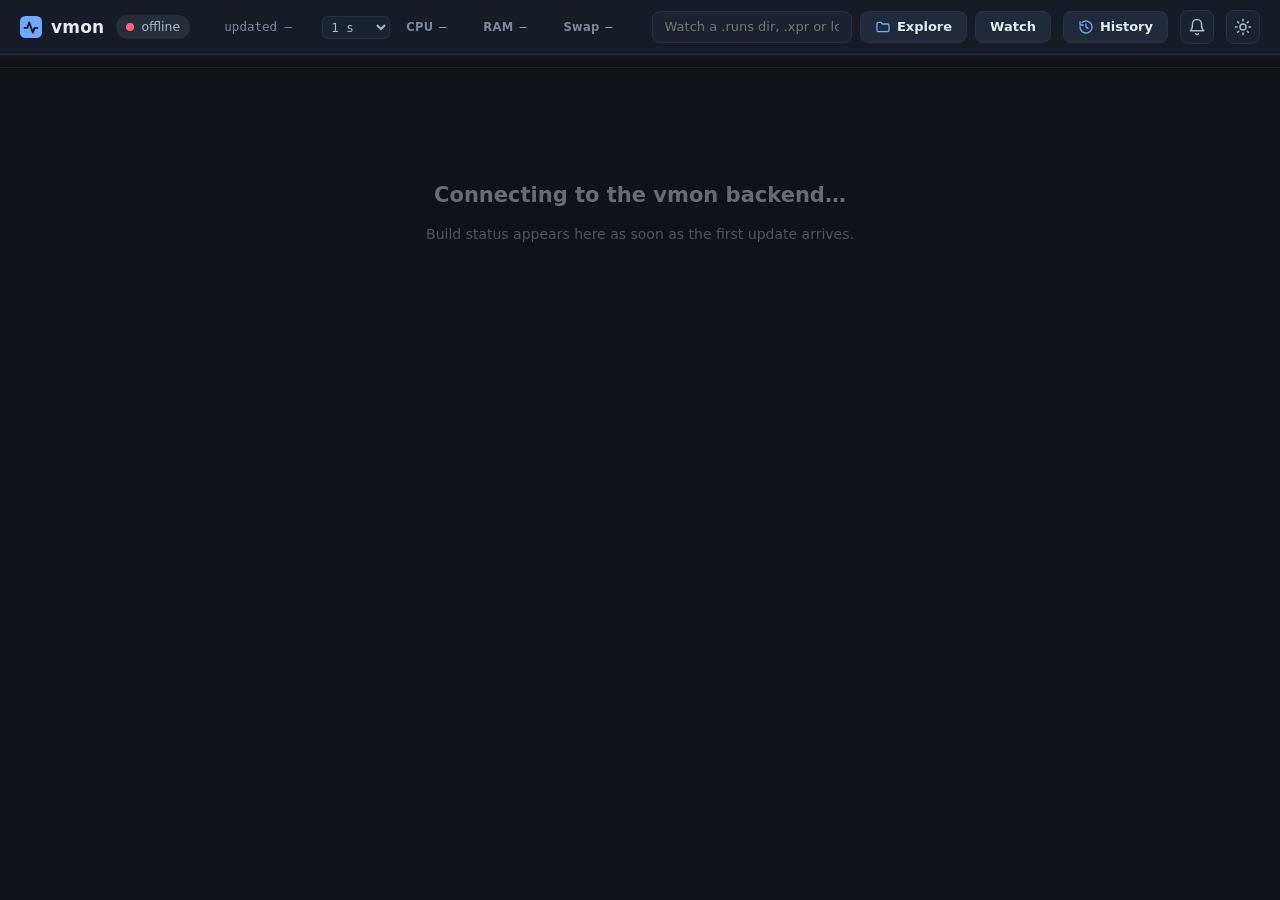
==== commit f64a3194: "Add a build history page Every finished build (done, failed or stopped) is recorded once in ~/.cache" ====
--- a/vmon/static/index.html
+++ b/vmon/static/index.html
@@ -25,6 +25,7 @@
     <button type="button" id="explore-btn" class="explore-btn" data-act="explore" title="Browse folders to pick a build to watch"><svg viewBox="0 0 24 24" width="16" height="16" fill="none" stroke="currentColor" stroke-width="2" stroke-linecap="round" stroke-linejoin="round" aria-hidden="true"><path d="M3 7a2 2 0 0 1 2-2h4l2 2.5h8a2 2 0 0 1 2 2V17a2 2 0 0 1-2 2H5a2 2 0 0 1-2-2z"/></svg><span>Explore</span></button>
     <button type="submit">Watch</button>
   </form>
+  <button id="history-btn" type="button" class="hx-btn explore-btn" data-act="history" aria-pressed="false" aria-keyshortcuts="h" title="Build history (h)"><svg viewBox="0 0 24 24" width="16" height="16" fill="none" stroke="currentColor" stroke-width="2" stroke-linecap="round" stroke-linejoin="round" aria-hidden="true"><path d="M3 12a9 9 0 1 0 3-6.7M3 4v5h5M12 7.5V12l3 2"/></svg><span>History</span></button>
   <div class="bellwrap">
     <button id="notify-btn" class="icon-btn" data-act="pop-toggle" aria-label="Notifications" title="Notifications"><svg viewBox="0 0 24 24" width="18" height="18" fill="none" stroke="currentColor" stroke-width="2" stroke-linecap="round" stroke-linejoin="round"><path d="M6 8a6 6 0 0 1 12 0c0 7 3 9 3 9H3s3-2 3-9M10.3 21a1.9 1.9 0 0 0 3.4 0"/></svg></button>
     <span id="bell-badge" class="bell-badge" hidden>0</span>
@@ -35,6 +36,7 @@
 <nav id="tabs" class="tabs" role="tablist"></nav>
 <div id="sumbar" class="sumbar" aria-label="Build summary"></div>
 <main id="main"><div class="empty loading"><h2>Connecting to the vmon backend…</h2><p>Build status appears here as soon as the first update arrives.</p></div></main>
+<section id="history" class="histpage" aria-label="Build history" hidden></section>
 <div id="toast" class="toast" hidden role="status"></div>
 <div id="sr-live" class="sr-only" aria-live="polite"></div>
 <script>window.addEventListener("error",function(e){var d=document.createElement("pre");d.style.cssText="position:fixed;bottom:0;left:0;right:0;background:#600;color:#fff;padding:8px;margin:0;z-index:99;font-size:12px";d.textContent="JS error: "+e.message+" ("+(e.filename||"").split("/").pop()+":"+e.lineno+")";document.body.appendChild(d);});</script>
--- a/vmon/static/style.css
+++ b/vmon/static/style.css
@@ -199,6 +199,7 @@
 .chip.notmet { background: var(--err-bg); color: var(--err); }
 .chip.softbad { background: var(--warn-bg); color: var(--warn); }
 .chip.nil { background: var(--neutral-bg); color: var(--muted); }
+.chip.cgcrit { background: var(--crit-bg); color: var(--crit); }
 .chev { color: var(--muted); transition: transform .2s; flex: none; width: 16px; height: 16px; }
 .node.open > .main > .card .chev { transform: rotate(90deg); }
 .prog { height: 4px; background: var(--neutral-bg); border-radius: 4px; margin-top: 8px; overflow: hidden; }
@@ -587,9 +588,6 @@
   .np-cols { grid-template-columns: 1fr; }
   .liveinfo .ivl span { display: none; }
 }
-@media (min-width: 1001px) and (min-height: 780px) {
-  .stagecol { position: sticky; top: 76px; }
-}
 
 /* ======================= v4: timing severity, docs links, info, sticky summary, follow toggle ======================= */
 .tc-stage { display: flex; align-items: center; gap: 8px; margin-top: 5px; font-size: var(--fs-small); color: var(--text-2); }
@@ -616,6 +614,7 @@
 
 /* firmware header: start/ETA + info */
 .sub2 { font-size: var(--fs-caption); color: var(--muted); margin-top: 1px; max-width: 280px; }
+.sub2 .band { font-family: var(--mono); font-variant-numeric: tabular-nums; white-space: nowrap; }
 .sub2 .how { font-style: italic; opacity: .9; }
 .kv[hidden] { display: none; }
 .fwinfo { grid-column: 1 / -1; padding-top: 10px; border-top: 1px solid var(--border-soft); }
@@ -686,7 +685,6 @@
 .sdotb[data-status="skipped"] { opacity: .5; border-style: dashed; }
 .sdotb.sel { box-shadow: 0 0 0 2px var(--panel), 0 0 0 3.5px var(--text-2); }
 .sdotb[data-alert="warning"]:not([data-status="failed"]) { border-color: var(--warn); }
-.stagecol { top: var(--stick-top, 76px) !important; }
 .mrow { scroll-margin-top: calc(var(--stick-top, 80px) + 4px); }
 @media (max-width: 1000px) { .sm-util, .sm-counts { display: none; } }
 @media (max-width: 640px) { .sm-cur, .sm-time .sm-eta { display: none; } .sum-in { padding: 6px 12px; } }
@@ -971,6 +969,28 @@
 .lg.whs { height: 3px; background: repeating-linear-gradient(90deg, var(--c-whs) 0 5px, transparent 5px 8px); }
 .cvchip { display: inline-flex; align-items: center; padding: 0 4px; border-radius: 6px; background: var(--neutral-bg); }
 .cvspark { display: block; }
+/* congestion block: amber/orange only, a congestion estimate is never a final failure */
+.pane-congestion { padding-bottom: 8px; }
+.cg-top { display: flex; align-items: center; gap: 10px; flex-wrap: wrap; margin-bottom: 8px; }
+.cg-lvl { font-family: var(--mono); font-size: var(--fs-caption); font-weight: 800; letter-spacing: .6px; padding: 2px 10px; border-radius: 6px; background: var(--neutral-bg); color: var(--text-2); }
+.cg-lvl.warn { background: var(--warn-bg); color: var(--warn); } .cg-lvl.crit { background: var(--crit-bg); color: var(--crit); }
+.cg-note { font-size: var(--fs-small); color: var(--text-2); min-width: 0; }
+.cg-sec { margin: 10px 0 12px; }
+.cg-title { font-size: var(--fs-small); font-weight: 600; color: var(--text-2); margin-bottom: 4px; }
+.cg-title small { font-weight: 400; color: var(--muted); margin-left: 8px; font-size: var(--fs-caption); }
+.cg-grid { display: grid; grid-template-columns: 3.4em repeat(3, minmax(52px, 1fr)); gap: 6px 12px; align-items: center; max-width: 460px; }
+.cg-grid.fin { grid-template-columns: 3.4em 4.6em minmax(60px, 1fr) 4.6em; }
+.cg-h { font-size: var(--fs-micro); text-transform: uppercase; letter-spacing: .5px; color: var(--muted); font-weight: 600; }
+.cg-d { font-size: var(--fs-small); color: var(--text-2); }
+.cg-cell { display: grid; gap: 2px; min-width: 0; }
+.cg-cell.nil { color: var(--muted); }
+.cg-bar { display: block; height: 6px; border-radius: 3px; background: var(--neutral-bg); overflow: hidden; }
+.cg-bar i { display: block; height: 100%; border-radius: 3px; background: var(--muted); }
+.cg-bar.warn i { background: var(--warn); } .cg-bar.crit i { background: var(--crit); }
+.cg-txt { display: flex; justify-content: space-between; gap: 4px; font-size: var(--fs-small); }
+.cg-txt small { color: var(--muted); font-size: var(--fs-micro); align-self: center; }
+.cg-pct { font-size: var(--fs-small); font-weight: 600; }
+.cg-reg { font-size: var(--fs-caption); color: var(--muted); }
 @media (max-width: 820px) { .pd-names { grid-template-columns: 1fr; } table.paths td.pn { max-width: 220px; } }
 
 /* "now" block: current step, elapsed, progress and ETA as one line readable from across the desk */
@@ -979,7 +999,7 @@
 .now-run { display: grid; grid-template-columns: auto minmax(120px, 1fr) auto; align-items: start; gap: 8px 24px; margin-top: 10px; }
 .now-run .el { font-size: var(--fs-display); font-weight: 600; line-height: 1.15; }
 .now-run .eta { font-size: var(--fs-heading); font-weight: 600; line-height: 1.15; }
-.now-run .eta-wrap .sub2 { max-width: none; white-space: nowrap; }
+.now-run .eta-wrap .sub2 { max-width: 270px; white-space: normal; }
 .now-bar { display: flex; align-items: center; gap: 10px; margin-top: 30px; min-width: 0; } /* centred on the readout digits, below the labels */
 .now .cur[hidden] { display: none; }
 .now .cur[hidden] + .now-run { margin-top: 0; }
@@ -1027,3 +1047,130 @@
 .tabs[data-more~="right"] { -webkit-mask-image: linear-gradient(to right, var(--text) calc(100% - 48px), transparent); mask-image: linear-gradient(to right, var(--text) calc(100% - 48px), transparent); }
 .tabs[data-more~="left"] { -webkit-mask-image: linear-gradient(to left, var(--text) calc(100% - 48px), transparent); mask-image: linear-gradient(to left, var(--text) calc(100% - 48px), transparent); }
 .tabs[data-more="left right"] { -webkit-mask-image: linear-gradient(to right, transparent, var(--text) 48px, var(--text) calc(100% - 48px), transparent); mask-image: linear-gradient(to right, transparent, var(--text) 48px, var(--text) calc(100% - 48px), transparent); }
+
+/* ======================= stage rail: stages fixed on the left, everything else on the right ======================= */
+main.railed { max-width: 1760px; display: grid; grid-template-columns: 290px minmax(0, 1fr); column-gap: 26px; align-items: start; }
+main.railed > * { grid-column: 2; min-width: 0; }
+main.railed > .stagecol {
+  grid-column: 1; grid-row: 1 / span 6; position: sticky; top: var(--stick-top, 76px);
+  max-height: calc(100vh - var(--stick-top, 76px) - 14px); overflow-y: auto; overscroll-behavior: contain; scrollbar-width: thin;
+  padding: 2px 4px 12px 0;
+}
+main.railed > .stagecol .sl-head { position: sticky; top: 0; z-index: 3; background: var(--bg); padding-top: 4px; }
+main.railed .segwrap:empty { display: none; }
+main.railed .segwrap .seg { margin: 0 0 10px 36px; }
+main.railed > .split { display: block; margin-top: 18px; }
+/* header beside the rail: the cards stack in their own column when the row gets tight */
+main.railed .fw-head { display: flex; flex-wrap: wrap; gap: 18px 24px; }
+main.railed .fwl { flex: 1 1 400px; }
+main.railed .cards { flex: 0 1 auto; max-width: 100%; }
+main.railed .fwinfo { flex: 1 1 100%; }
+/* the rail already shows each stage's counts, timing chip, time and progress: the detail header keeps only what is new */
+main.railed .stagedetail > .rail { display: none; }
+main.railed .stagedetail > .main > .card { background: none; border: none; box-shadow: none; padding: 2px 0 6px; }
+main.railed .stagedetail > .main > .card:hover { background: none; }
+main.railed .stagedetail > .main > .card .badges, main.railed .stagedetail > .main > .card .chipwrap, main.railed .stagedetail > .main > .card .prog,
+main.railed .stagedetail > .main > .card .meta > :not(.mem) { display: none; }
+/* the summary bar's stage dots duplicate the rail */
+@media (min-width: 1001px) { .sm-strip { display: none; } }
+@media (max-width: 1000px) {
+  main.railed { display: flex; flex-direction: column; align-items: stretch; }
+  main.railed > .stagecol { order: 1; position: static; max-height: none; overflow: visible; margin-top: 18px; padding: 0; }
+  main.railed > .split, main.railed > .msgview, main.railed > .tview { order: 2; }
+  main.railed .stagecol .sl-head { position: static; }
+  main.railed:not([data-view="flow"]) > .stagecol { display: none; } /* the tree belongs to the Flow view here */
+}
+
+/* compact recap: smaller message counts, collapsed top issues, cards beside the "now" block next to the rail */
+main.railed .fw-head { padding: 16px 20px; gap: 14px 22px; }
+main.railed .now { margin-top: 12px; }
+main.railed .now-run { margin-top: 6px; }
+main.railed .now + .fw-meta { margin-top: 12px; gap: 24px; }
+main.railed .fw-meta .cbadge { padding: 2px 8px; border-radius: 8px; }
+main.railed .fw-meta .cbadge b { font-size: var(--fs-title); }
+main.railed .fw-meta .counts { gap: 6px; }
+main.railed .topissues { margin-top: 12px; padding-top: 8px; }
+main.railed .fwl { flex: 1 1 380px; }
+main.railed .timing-card, main.railed .util-card { width: 292px; min-width: 0; padding: 11px 13px; }
+main.railed .fwinfo { padding-top: 8px; }
+.ti-h .infotoggle .chev { transform: rotate(90deg); }
+.ti-h .infotoggle[aria-expanded="false"] .chev { transform: none; }
+.ti-sum { font-size: var(--fs-caption); font-weight: 600; padding: 0 8px; border-radius: 99px; line-height: 19px; }
+/* warning-only alert strip: one line per alert at most, full text in the tooltip */
+.alerts.compact .amsg { max-width: 46ch; overflow: hidden; text-overflow: ellipsis; white-space: nowrap; }
+.alerts.compact .alert { min-width: 0; }
+.now-run .el { white-space: nowrap; }
+.now-run .started-wrap[hidden] { display: none; }
+main.railed .now-run .eta-wrap .sub2 { white-space: normal; max-width: 230px; }
+
+/* narrow: one tree. The selected stage's detail sits under its own card; its heading row would repeat the card. */
+.detail[hidden] { display: none; }
+@media (max-width: 1000px) {
+  main.railed > .split:not(:has(.detail)) { display: none; }
+  .stg > .main > .detail { margin-top: 8px; }
+  .stg > .main > .detail .stagedetail > .main > .card > .crow { display: none; }
+  .stg > .main > .detail .stagedetail > .main > .card { padding: 0 0 4px; }
+  .stg > .main > .detail .stagedetail > .main > .card .desc { margin-top: 0; }
+}
+.etasub .band.nwb { display: block; white-space: nowrap; color: var(--text-2); } /* the range reads as its own line under the ETA */
+
+/* build history page (replaces main; top bar and tabs stay) */
+main[hidden], .histpage[hidden] { display: none; }
+body[data-page="history"] .sumbar { display: none; }
+.hx-btn { padding: 6px 14px; border-radius: 8px; border: 1px solid var(--border); background: var(--panel-3); font-size: var(--fs-control); font-weight: 600; }
+.hx-btn:hover { border-color: var(--accent); }
+.hx-btn[aria-pressed="true"] { background: var(--accent-soft); color: var(--accent); border-color: var(--accent); }
+@media (max-width: 1180px) { .hx-btn { padding: 6px 9px; } }
+.histpage { max-width: 1440px; margin: 0 auto; padding: 22px 20px 80px; }
+.hx-head { display: flex; align-items: center; gap: 12px 16px; flex-wrap: wrap; margin-bottom: 14px; }
+.hx-head h1 { margin: 0; font-size: var(--fs-headline); letter-spacing: -.2px; }
+.hx-n { color: var(--muted); font-size: var(--fs-small); }
+.hx-tools { margin-left: auto; display: flex; align-items: center; gap: 10px; }
+.hx-sel { display: inline-flex; align-items: center; gap: 6px; color: var(--muted); font-size: var(--fs-small); }
+.hx-sel select { background: var(--panel-2); border: 1px solid var(--border); border-radius: 8px; padding: 5px 8px; font-size: var(--fs-control); color: var(--text); }
+.hx-sel select:hover { border-color: var(--accent); }
+.hx-back { padding: 5px 12px; border-radius: 8px; border: 1px solid var(--border); background: var(--panel-3); font-size: var(--fs-control); font-weight: 600; color: var(--text-2); }
+.hx-back:hover { border-color: var(--accent); color: var(--text); }
+.hx-wrap { background: var(--panel); border: 1px solid var(--border); border-radius: 14px; box-shadow: var(--shadow); overflow-x: auto; }
+table.hx { width: 100%; border-collapse: collapse; font-size: var(--fs-small); }
+.hx th { text-align: left; color: var(--muted); font-weight: 600; font-size: var(--fs-caption); text-transform: uppercase; letter-spacing: .6px; padding: 10px 12px; border-bottom: 1px solid var(--border); white-space: nowrap; }
+.hx th button { border: none; background: none; padding: 0; font: inherit; color: inherit; text-transform: inherit; letter-spacing: inherit; display: inline-flex; gap: 4px; align-items: center; }
+.hx th button:hover { color: var(--text); }
+.hx td { padding: 10px 12px; border-bottom: 1px solid var(--border-soft); vertical-align: top; }
+.hx tbody tr:last-child td { border-bottom: none; }
+.hx tr.go { cursor: pointer; }
+.hx tr.go:hover td { background: var(--panel-2); }
+.hx .when { white-space: nowrap; font-variant-numeric: tabular-nums; }
+.hx .fwn { font-weight: 600; }
+.hx .sub { display: block; color: var(--muted); font-size: var(--fs-caption); margin-top: 2px; max-width: 200px; overflow: hidden; text-overflow: ellipsis; white-space: nowrap; }
+.hx .dur, .hx .tm, .hx .ut { font-family: var(--mono); font-variant-numeric: tabular-nums; white-space: nowrap; }
+.hx .tm .neg { color: var(--err); font-weight: 700; }
+.hx .tm i, .hx .ut i { font-style: normal; color: var(--muted); font-family: var(--sans); font-size: var(--fs-caption); margin-right: 4px; }
+.hx .tm div + div { margin-top: 2px; }
+.hx .ut span { margin-right: 10px; }
+.hx .ut .u-warn { color: var(--warn); font-weight: 700; } .hx .ut .u-crit { color: var(--crit); font-weight: 700; }
+.hx .links { display: flex; flex-wrap: wrap; gap: 4px; align-items: center; }
+.hx-chip { display: inline-flex; align-items: center; gap: 4px; padding: 1px 8px; border-radius: 6px; border: 1px solid var(--border); background: var(--panel-2); color: var(--text-2); font-size: var(--fs-caption); font-weight: 600; text-decoration: none; line-height: 18px; }
+.hx-chip:hover { border-color: var(--accent); color: var(--accent); }
+.hx-chip[aria-disabled="true"] { opacity: .45; cursor: not-allowed; border-style: dashed; }
+.hx-chip[aria-disabled="true"]:hover { border-color: var(--border); color: var(--text-2); }
+.hx-chip.bit { font-family: var(--mono); }
+.hx .pill { text-transform: none; }
+.hx-bit { display: inline-flex; align-items: center; gap: 4px; white-space: nowrap; }
+.hx td.links-c { min-width: 250px; }
+.hx-sep { width: 1px; height: 16px; background: var(--border); margin: 0 4px; }
+.hx-empty { text-align: center; padding: 60px 20px; color: var(--muted); }
+@media (max-width: 1180px) {
+  .histpage { padding: 16px 12px 60px; }
+  .hx-tools { margin-left: 0; width: 100%; }
+  .hx-wrap { background: none; border: none; box-shadow: none; overflow: visible; }
+  .hx thead { position: absolute; width: 1px; height: 1px; overflow: hidden; clip: rect(0 0 0 0); }
+  .hx, .hx tbody { display: block; }
+  .hx tr { display: grid; grid-template-columns: minmax(0, 1fr) minmax(0, 1fr); gap: 8px 14px; background: var(--panel); border: 1px solid var(--border); border-radius: 12px; padding: 10px 12px; margin-bottom: 10px; }
+  .hx td { display: block; padding: 0; border: none; min-width: 0; }
+  .hx td::before { content: attr(data-label); display: block; font-size: var(--fs-micro); text-transform: uppercase; letter-spacing: .6px; color: var(--muted); margin-bottom: 2px; }
+  .hx td.links-c { grid-column: 1 / -1; min-width: 0; }
+  .hx .sub { max-width: none; white-space: normal; }
+}
+.hx .pill { text-transform: none; } /* outcome text is a sentence ("Finished, timing met") */
+.hx-bitgrp { display: inline-flex; gap: 4px; white-space: nowrap; } /* keep the copy button with its .bit */
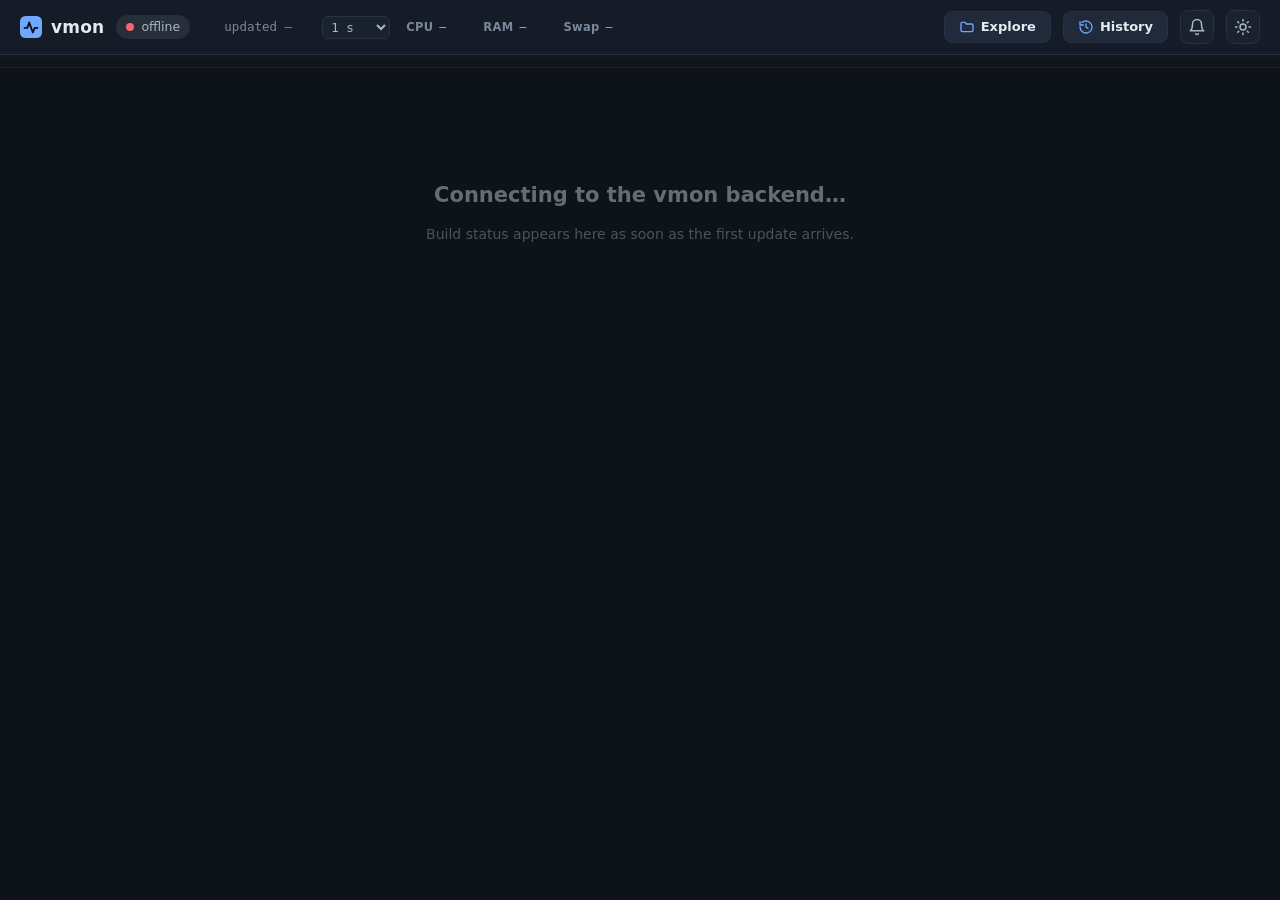
==== commit 5ef8cce0: "Put follow live in the top bar and drop the path field The toggle stays reachable however far the pa" ====
--- a/vmon/static/index.html
+++ b/vmon/static/index.html
@@ -20,11 +20,11 @@
       <select id="ivl" aria-label="Update interval"><option value="0.5">0.5 s</option><option value="1" selected>1 s</option><option value="2">2 s</option><option value="5">5 s</option><option value="10">10 s</option><option value="30">30 s</option></select></label>
   </div>
   <div id="meters" class="meters" aria-label="System load"></div>
-  <form id="watch-form" class="watch" autocomplete="off">
-    <input id="watch-input" type="text" placeholder="Watch a .runs dir, .xpr or log path…" spellcheck="false">
+  <div id="remotes" class="remotes" aria-label="Remote vmon instances" hidden></div>
+  <div class="watch">
+    <button type="button" id="follow-btn" class="followbtn" data-act="follow" aria-pressed="true" hidden>follow live</button>
     <button type="button" id="explore-btn" class="explore-btn" data-act="explore" title="Browse folders to pick a build to watch"><svg viewBox="0 0 24 24" width="16" height="16" fill="none" stroke="currentColor" stroke-width="2" stroke-linecap="round" stroke-linejoin="round" aria-hidden="true"><path d="M3 7a2 2 0 0 1 2-2h4l2 2.5h8a2 2 0 0 1 2 2V17a2 2 0 0 1-2 2H5a2 2 0 0 1-2-2z"/></svg><span>Explore</span></button>
-    <button type="submit">Watch</button>
-  </form>
+  </div>
   <button id="history-btn" type="button" class="hx-btn explore-btn" data-act="history" aria-pressed="false" aria-keyshortcuts="h" title="Build history (h)"><svg viewBox="0 0 24 24" width="16" height="16" fill="none" stroke="currentColor" stroke-width="2" stroke-linecap="round" stroke-linejoin="round" aria-hidden="true"><path d="M3 12a9 9 0 1 0 3-6.7M3 4v5h5M12 7.5V12l3 2"/></svg><span>History</span></button>
   <div class="bellwrap">
     <button id="notify-btn" class="icon-btn" data-act="pop-toggle" aria-label="Notifications" title="Notifications"><svg viewBox="0 0 24 24" width="18" height="18" fill="none" stroke="currentColor" stroke-width="2" stroke-linecap="round" stroke-linejoin="round"><path d="M6 8a6 6 0 0 1 12 0c0 7 3 9 3 9H3s3-2 3-9M10.3 21a1.9 1.9 0 0 0 3.4 0"/></svg></button>
--- a/vmon/static/style.css
+++ b/vmon/static/style.css
@@ -62,17 +62,13 @@
 .conn[data-state="polling"] i { background: var(--warn); }
 .conn[data-state="mock"] i { background: var(--accent); }
 .conn[data-state="down"] i { background: var(--err); animation: blink 1s infinite; }
-.watch { flex: 1; display: flex; gap: 8px; max-width: 560px; margin-left: auto; min-width: 0; } /* let the path field give way before the icons clip */
-.watch input {
-  flex: 1 1 0; width: 0; min-width: 90px; padding: 6px 12px; border-radius: 8px; background: var(--panel-2);
-  border: 1px solid var(--border); outline: none; font-size: var(--fs-control);
-}
-.watch input:focus { border-color: var(--accent); box-shadow: 0 0 0 3px var(--accent-soft); }
+.watch { display: flex; align-items: center; gap: 8px; margin-left: auto; }
 button { cursor: pointer; }
 .watch button {
   padding: 6px 14px; border-radius: 8px; border: 1px solid var(--border); background: var(--panel-3); font-size: var(--fs-control); font-weight: 600;
 }
 .watch button:hover { border-color: var(--accent); }
+.watch .followbtn { padding-left: 10px; }
 .icon-btn { width: 34px; height: 34px; border-radius: 8px; border: 1px solid var(--border); background: var(--panel-2); display: grid; place-items: center; color: var(--text-2); }
 .icon-btn:hover { color: var(--text); border-color: var(--accent); }
 
@@ -95,6 +91,7 @@
 .sdot[data-status="done"] { background: var(--ok); }
 .sdot[data-status="failed"], .sdot[data-status="done-fail"] { background: var(--err); }
 .sdot[data-status="stopped"] { background: var(--stopped); }
+.sdot[data-status="stale"] { background: transparent; box-shadow: inset 0 0 0 2px var(--stopped); animation: none; } /* hollow ochre: not live, not a failure */
 
 /* layout */
 main { max-width: 1100px; margin: 0 auto; padding: 22px 20px 80px; }
@@ -160,6 +157,7 @@
 .rail::after { --seg: var(--line); top: var(--icy); bottom: 0; }
 .node + .node > .rail::before { --seg: var(--line-dim); top: 0; height: var(--icy); }
 .node:last-child > .rail::after { display: none; }
+.parallel > .node > .rail::before, .parallel > .node > .rail::after { display: none; }   /* independent OOC runs */
 .node[data-status="done"] { --line: var(--ok); }
 .node[data-status="done"] > .rail::after { background: var(--ok); }
 .node[data-status="done"] + .node > .rail::before { background: var(--ok); }
@@ -295,7 +293,6 @@
 @media (max-width: 820px) {
   main { padding: 16px 12px 60px; }
   .topbar { gap: 10px; padding: 8px 12px; flex-wrap: wrap; }
-  .watch { order: 5; max-width: none; flex-basis: 100%; }
   .grp-h .gid { width: 100px; }
 }
 
@@ -403,7 +400,6 @@
 .meter[data-level="warn"] .m-bar i { background: var(--warn); } .meter[data-level="warn"] .m-v { color: var(--warn); }
 .meter[data-level="crit"] .m-bar i { background: var(--err); } .meter[data-level="crit"] .m-v { color: var(--err); font-weight: 700; }
 .m-v { color: var(--text-2); min-width: 30px; font-size: var(--fs-caption); }
-.watch { max-width: 380px; }
 .t-res { color: var(--text-2); font-family: var(--mono); font-size: var(--fs-micro); }
 .tab .t-sub { max-width: 280px; white-space: nowrap; }
 
@@ -424,6 +420,19 @@
 .np-opt { display: flex; align-items: center; gap: 7px; padding: 2.5px 0; font-size: var(--fs-small); cursor: pointer; }
 .np-opt input { accent-color: var(--accent); margin: 0; }
 .np-opt code { margin-left: auto; font-size: var(--fs-micro); color: var(--muted); font-family: var(--mono); }
+.np-outhead { display: flex; align-items: center; justify-content: space-between; margin: 12px 0 6px; padding-top: 10px; border-top: 1px solid var(--border-soft); font-size: var(--fs-control); }
+.no-list { display: flex; flex-direction: column; gap: 2px; }
+.no-row { display: flex; align-items: center; gap: 8px; padding: 2.5px 0; font-size: var(--fs-small); }
+.no-row code { color: var(--muted); font-family: var(--mono); font-size: var(--fs-micro); overflow: hidden; text-overflow: ellipsis; white-space: nowrap; }
+.no-dot { width: 8px; height: 8px; border-radius: 50%; background: var(--queued); flex: none; opacity: .5; }
+.no-st { margin-left: auto; color: var(--muted); font-size: var(--fs-caption); }
+.no-row[data-st="ok"] .no-dot { background: var(--ok); opacity: 1; }
+.no-row[data-st="warn"] .no-dot { background: var(--warn); opacity: 1; } .no-row[data-st="warn"] .no-st { color: var(--warn); }
+.no-row[data-st="err"] .no-dot { background: var(--err); opacity: 1; } .no-row[data-st="err"] .no-st { color: var(--err); }
+.no-sum, .no-hint { font-size: var(--fs-caption); color: var(--text-2); margin-top: 6px; }
+.no-hint { color: var(--muted); }
+.no-hint code, .no-sum code { font-family: var(--mono); font-size: var(--fs-micro); }
+.rawbtn:disabled { opacity: .5; cursor: default; }
 .np-loghead { display: flex; align-items: center; justify-content: space-between; margin: 12px 0 6px; padding-top: 10px; border-top: 1px solid var(--border-soft); font-size: var(--fs-control); }
 .np-log { max-height: 270px; overflow: auto; display: flex; flex-direction: column; gap: 4px; }
 .np-log .none { color: var(--muted); font-size: var(--fs-small); padding: 6px 2px; }
@@ -525,6 +534,33 @@
 .mv-chips { display: flex; align-items: center; gap: 6px; flex-wrap: wrap; flex: 1; min-width: 0; }
 .mv-chips .fchip { padding: 3px 11px; }
 .fchip.neutral { background: var(--neutral-bg); color: var(--text-2); }
+.mv-rules { display: flex; gap: 6px; }
+.mv-btn { border: 1px solid var(--border); background: var(--panel-3); color: var(--text-2); border-radius: 8px; padding: 4px 12px; font-size: var(--fs-small); font-weight: 600; }
+.mv-btn:hover:not(:disabled) { border-color: var(--accent); color: var(--text); }
+.mv-btn:disabled { opacity: .45; cursor: default; }
+.mv-btn.primary { background: var(--accent); border-color: var(--accent); color: var(--on-accent); }
+.mv-btn.primary.danger { background: var(--err); border-color: var(--err); color: var(--on-status); }
+.mv-btn.primary:hover:not(:disabled) { color: var(--on-accent); filter: brightness(1.08); }
+.mv-btn.primary.danger:hover:not(:disabled) { color: var(--on-status); }
+.rbox { width: min(680px, 100%); }
+.rd-opts { display: grid; gap: 6px; padding: 12px 14px; border-bottom: 1px solid var(--border); font-size: var(--fs-control); }
+.rd-opts label { display: flex; align-items: baseline; gap: 8px; }
+.rd-opts small { color: var(--muted); font-size: var(--fs-small); }
+.rd-opts .sel-replace { color: var(--err); }
+.rd-keep { color: var(--text-2); }
+.rd-body { padding: 12px 14px; overflow: auto; min-height: 90px; font-size: var(--fs-control); }
+.rd-sum { margin: 0 0 8px; font-weight: 600; }
+.rd-sum .bad { color: var(--err); }
+.rd-warn { margin: 0 0 10px; padding: 7px 12px; border-radius: 10px; background: var(--warn-bg); color: var(--text); border: 1px solid var(--warn); font-size: var(--fs-small); }
+.rd-err { padding: 8px 12px; border-radius: 10px; background: var(--err-bg); color: var(--err); font-weight: 600; }
+.rd-sec h3 { margin: 10px 0 4px; font-size: var(--fs-small); text-transform: uppercase; letter-spacing: .6px; color: var(--muted); }
+.rd-sec h3 b { font-family: var(--mono); margin-left: 4px; color: var(--text-2); }
+.rd-list { list-style: none; margin: 0; padding: 0; display: grid; gap: 3px; font-size: var(--fs-small); }
+.rd-list li { display: flex; align-items: baseline; gap: 8px; flex-wrap: wrap; }
+.rd-more, .rd-why { color: var(--muted); }
+.rd-pri { padding: 0 8px; border-radius: 99px; background: var(--neutral-bg); color: var(--text-2); font-size: var(--fs-caption); font-weight: 600; }
+.rd-pri.star { background: var(--warn-bg); color: var(--warn); }
+.rd-foot { display: flex; justify-content: flex-end; gap: 8px; padding: 10px 14px; border-top: 1px solid var(--border); }
 .mv-n { font-size: var(--fs-small); color: var(--muted); margin-left: 8px; }
 .mv-q { width: 260px; padding: 6px 12px; border-radius: 8px; background: var(--panel); border: 1px solid var(--border); outline: none; font-size: var(--fs-control); }
 .mv-q:focus { border-color: var(--accent); box-shadow: 0 0 0 3px var(--accent-soft); }
@@ -776,7 +812,6 @@
 .xwatch:disabled { opacity: .4; filter: grayscale(.5); cursor: not-allowed; }
 @media (max-width: 640px) { .xside { display: none; } .xfilter { width: 110px; } .xhead .xhint { display: none; } .modal.explore { padding: 8px; } }
 .conn { white-space: nowrap; }
-.watch { max-width: 470px; }
 .meter .m-v { white-space: nowrap; }
 /* the top bar sheds detail in steps so its right-hand controls never clip */
 @media (max-width: 1520px) { .meter .m-bar { width: 28px; } .topbar { gap: 12px; } }
@@ -913,16 +948,54 @@
 .splitbar i { display: block; height: 100%; background: var(--accent); }
 .splitwrap small { color: var(--muted); font-size: var(--fs-micro); }
 tr.pdrow td { background: var(--panel-2); padding: 0; }
-.pd { padding: 10px 14px 12px; border-left: 1px solid var(--border); }
-.pd-names { display: grid; grid-template-columns: 1fr 1fr; gap: 14px; margin-bottom: 8px; }
-.pd-names > div { min-width: 0; display: flex; flex-direction: column; gap: 1px; }
+.pd { padding: 12px 14px 14px; border-left: 1px solid var(--border); display: flex; flex-direction: column; gap: 12px; }
 .pd .k { font-size: var(--fs-micro); text-transform: uppercase; letter-spacing: .5px; color: var(--muted); }
-.pd code { font: 11.5px/1.4 var(--mono); word-break: break-all; }
 .pd small { color: var(--muted); font-size: var(--fs-caption); }
-.pd-grid { display: grid; grid-template-columns: repeat(auto-fill, minmax(210px, 1fr)); gap: 6px 18px; }
-.pd-kv { display: flex; flex-direction: column; }
-.pd-kv .v { font-size: var(--fs-small); font-family: var(--mono); }
-.pd-kv .v b.neg { color: var(--err); } .pd-kv .v b.pos { color: var(--ok); } .pd-kv .v b.tight { color: var(--warn); }
+.pd code { font: var(--fs-caption)/1.4 var(--mono); }
+.pd-top { display: flex; align-items: baseline; gap: 10px; flex-wrap: wrap; }
+.pd-sl { font-size: var(--fs-heading); line-height: 1.1; }
+.pd-sl.pos { color: var(--ok); } .pd-sl.neg { color: var(--err); } .pd-sl.tight { color: var(--warn); }
+.pd-ok { font-size: var(--fs-micro); font-weight: 700; letter-spacing: .5px; color: var(--muted); }
+.pd-clk { font-size: var(--fs-caption); color: var(--text-2); margin-left: auto; min-width: 0; overflow: hidden; text-overflow: ellipsis; white-space: nowrap; max-width: 100%; }
+.pd-stats { display: flex; flex-wrap: wrap; gap: 6px 26px; }
+.pd-stat { display: flex; flex-direction: column; min-width: 0; }
+.pd-stat .v { font: var(--fs-small) var(--mono); font-variant-numeric: tabular-nums; }
+.pd-stat .v b { font-weight: 600; }
+.pbar-t { display: flex; gap: 2px; height: 18px; }
+.seg { display: block; min-width: 2px; border-radius: 3px; outline-offset: 2px; transition: filter .12s; }
+.seg.cell, .sw.cell { background: var(--accent); }
+.seg.net, .sw.net { background: var(--muted); opacity: .55; }
+.seg.hl, .seg:focus-visible { filter: brightness(1.25); box-shadow: 0 0 0 2px var(--text-2); }
+.seg:focus-visible { outline: 2px solid var(--accent); }
+.pbar-l { display: flex; gap: 14px; margin-top: 7px; font-size: var(--fs-caption); color: var(--muted); }
+.pbar-l .num { margin-left: auto; }
+.sw { display: inline-block; width: 9px; height: 9px; border-radius: 2px; margin-right: 5px; }
+.pchain-p { font-size: var(--fs-caption); color: var(--muted); margin-bottom: 6px; overflow-wrap: anywhere; }
+.pchain { display: flex; flex-wrap: wrap; gap: 10px 0; align-items: stretch; }
+.pu { display: flex; align-items: stretch; }
+.pb { position: relative; display: flex; flex-direction: column; gap: 1px; width: 134px; padding: 7px 9px; background: var(--panel); border: 1px solid var(--border); border-radius: 8px; justify-content: flex-end; min-width: 0; }
+.pb.end { border-style: dashed; }
+.pl.max .pl-d { border-bottom-color: var(--text-2); }
+.pb.max { box-shadow: 0 0 0 1px var(--text-2); }
+.pb.hl { border-color: var(--accent); box-shadow: 0 0 0 2px var(--accent-soft), 0 0 0 1px var(--accent); }
+.pb-cap { font-size: var(--fs-micro); text-transform: uppercase; letter-spacing: .4px; color: var(--muted); overflow: hidden; text-overflow: ellipsis; white-space: nowrap; margin-bottom: 3px; }
+.pb-t { font-size: var(--fs-lead); line-height: 1.15; font-weight: 700; overflow: hidden; text-overflow: ellipsis; white-space: nowrap; }
+.pb-p { font-size: var(--fs-caption); color: var(--text-2); }
+.pb-n, .pb-s { font-size: var(--fs-micro); color: var(--muted); overflow: hidden; text-overflow: ellipsis; white-space: nowrap; }
+.pb-n { color: var(--text-2); }
+.pb-d { font-size: var(--fs-small); font-weight: 600; margin-top: 3px; }
+.pl { display: flex; flex-direction: column; align-items: center; justify-content: center; gap: 2px; width: 92px; padding: 0 4px; text-align: center; }
+.pl-d { font-size: var(--fs-caption); border-bottom: 1px solid transparent; }
+.pl-a { position: relative; align-self: stretch; height: 1px; background: var(--muted); opacity: .6; margin: 3px 6px; }
+.pl-a::after { content: ""; position: absolute; right: -1px; top: -3px; border: 3.5px solid transparent; border-left: 6px solid var(--muted); border-right: 0; }
+.pl-f { font-size: var(--fs-micro); color: var(--muted); white-space: nowrap; }
+.pl-f.hi { color: var(--text); font-weight: 700; }
+.pl.hl .pl-d { border-bottom-color: var(--accent); color: var(--accent); }
+.pclk { display: flex; flex-direction: column; gap: 8px; align-items: flex-start; }
+.pclk-t { width: auto; min-width: 420px; max-width: 100%; }
+table.hist.pclk-t th { text-align: left; font-weight: 500; color: var(--text-2); padding-right: 24px; }
+.pclk-t td.num { text-align: right; }
+table.pclk-t td.mono { color: var(--muted); font-size: var(--fs-caption); text-align: left; padding-left: 14px; }
 
 /* router convergence */
 .pane-convergence { padding-bottom: 8px; }
@@ -991,7 +1064,7 @@
 .cg-txt small { color: var(--muted); font-size: var(--fs-micro); align-self: center; }
 .cg-pct { font-size: var(--fs-small); font-weight: 600; }
 .cg-reg { font-size: var(--fs-caption); color: var(--muted); }
-@media (max-width: 820px) { .pd-names { grid-template-columns: 1fr; } table.paths td.pn { max-width: 220px; } }
+@media (max-width: 820px) { table.paths td.pn { max-width: 220px; } .pd-clk { margin-left: 0; } .pclk-t { min-width: 0; width: 100%; } }
 
 /* "now" block: current step, elapsed, progress and ETA as one line readable from across the desk */
 .now { margin-top: 16px; }
@@ -1174,3 +1247,141 @@
 }
 .hx .pill { text-transform: none; } /* outcome text is a sentence ("Finished, timing met") */
 .hx-bitgrp { display: inline-flex; gap: 4px; white-space: nowrap; } /* keep the copy button with its .bit */
+.hx-open { border: none; background: none; padding: 0; font: inherit; font-weight: 700; color: var(--accent); cursor: pointer; }
+.hx-open:hover { text-decoration: underline; }
+/* clock table: compact and left-aligned (table.hist would stretch it to the full width) */
+table.hist.pclk-t { width: auto; }
+table.hist.pclk-t td.num { padding: 4px 6px 4px 18px; }
+table.hist.pclk-t td.mono { padding: 4px 8px 4px 12px; }
+
+/* ---- history: compare two builds */
+.hx-hint { color: var(--muted); font-size: var(--fs-small); }
+.hx-go { padding: 5px 14px; border-radius: 8px; border: 1px solid var(--accent); background: var(--accent); color: var(--on-accent); font-size: var(--fs-control); font-weight: 600; }
+.hx-go:hover:not(:disabled) { filter: brightness(1.08); }
+.hx-go:disabled { background: var(--panel-3); border-color: var(--border); color: var(--muted); cursor: not-allowed; }
+.hx .sr, .hx-head .sr { position: absolute; width: 1px; height: 1px; overflow: hidden; clip: rect(0 0 0 0); white-space: nowrap; }
+.hx td.pick, .hx th.pick { width: 1%; padding-right: 0; }
+.hx td.pick input { width: 16px; height: 16px; margin: 2px 0 0; accent-color: var(--accent); cursor: pointer; }
+.hx tr.picked td { background: var(--accent-soft); }
+.hx-prev { display: flex; margin-top: 6px; cursor: pointer; }
+.hx-tools { flex-wrap: wrap; }
+.cmp-top { display: grid; grid-template-columns: minmax(0, 1fr) auto minmax(0, 1fr); gap: 12px; align-items: stretch; margin-bottom: 14px; }
+.cmp-b, .cmp-card { background: var(--panel); border: 1px solid var(--border); border-radius: 14px; box-shadow: var(--shadow); padding: 14px 16px; min-width: 0; }
+.cmp-role { color: var(--muted); font-size: var(--fs-caption); text-transform: uppercase; letter-spacing: .6px; font-weight: 600; }
+.cmp-when { font-size: var(--fs-lead); font-weight: 700; font-variant-numeric: tabular-nums; margin: 2px 0 8px; }
+.cmp-meta { display: flex; align-items: center; gap: 10px; flex-wrap: wrap; font-size: var(--fs-control); }
+.cmp-b .pill { text-transform: none; }
+.cmp-sub { color: var(--muted); font-size: var(--fs-caption); margin-top: 6px; overflow: hidden; text-overflow: ellipsis; white-space: nowrap; }
+.cmp-mid { display: flex; flex-direction: column; align-items: center; justify-content: center; padding: 0 8px; color: var(--text-2); }
+.cmp-mid .num { font-size: var(--fs-heading); font-weight: 700; color: var(--text); }
+.cmp-mid small { font-size: var(--fs-caption); color: var(--muted); }
+.cmp-grid { display: grid; grid-template-columns: repeat(2, minmax(0, 1fr)); gap: 14px; align-items: start; }
+.cmp-card.wide { grid-column: 1 / -1; }
+.cmp-card h2 { margin: 0 0 10px; font-size: var(--fs-title); }
+.cmp-card h2 small { font-weight: 500; font-size: var(--fs-caption); color: var(--muted); margin-left: 6px; }
+table.cmp-t { width: 100%; border-collapse: collapse; font-size: var(--fs-small); }
+.cmp-t th { text-align: right; color: var(--muted); font-weight: 600; font-size: var(--fs-caption); text-transform: uppercase; letter-spacing: .6px; padding: 6px 8px; border-bottom: 1px solid var(--border); }
+.cmp-t th:first-child, .cmp-t th[scope="row"] { text-align: left; }
+.cmp-t th[scope="row"] { text-transform: none; letter-spacing: 0; font-size: var(--fs-small); color: var(--text); padding: 6px 8px; border-bottom: 1px solid var(--border-soft); max-width: 180px; overflow: hidden; text-overflow: ellipsis; white-space: nowrap; }
+.cmp-t td { padding: 6px 8px; border-bottom: 1px solid var(--border-soft); text-align: right; white-space: nowrap; }
+.cmp-t tbody tr:last-child th, .cmp-t tbody tr:last-child td { border-bottom: none; }
+.cmp-t .neg, .dr { color: var(--err); font-weight: 700; }
+.dg { color: var(--ok); font-weight: 600; } .da { color: var(--warn); font-weight: 600; } .dz { color: var(--muted); }
+.cmp-t .nil, .cmp-step .nil { color: var(--muted); }
+.cmp-t td.used { color: var(--text-2); }
+.cmp-note, .cmp-empty { color: var(--muted); font-size: var(--fs-small); margin: 10px 0 0; }
+.cmp-empty { padding: 18px 4px; text-align: center; margin: 0; }
+.cmp-clk { margin-top: 12px; }
+.cmp-clk summary { cursor: pointer; font-size: var(--fs-small); color: var(--text-2); font-weight: 600; margin-bottom: 6px; }
+.cmp-steps { list-style: none; margin: 0; padding: 0; }
+.cmp-step { display: grid; grid-template-columns: minmax(110px, 170px) minmax(0, 1fr) 84px 84px 92px; gap: 12px; align-items: center; padding: 6px 4px; border-bottom: 1px solid var(--border-soft); font-size: var(--fs-small); }
+.cmp-step:last-child { border-bottom: none; }
+.cmp-step.hd { color: var(--muted); font-size: var(--fs-caption); text-transform: uppercase; letter-spacing: .6px; font-weight: 600; border-bottom-color: var(--border); }
+.cmp-step.hd span:nth-child(n+3), .cmp-step .sv, .cmp-step .sd { text-align: right; }
+.cmp-step .sd { color: var(--text-2); font-weight: 600; }
+.cmp-step .sb { display: flex; flex-direction: column; gap: 3px; min-width: 0; }
+.cmp-bar { display: block; height: 5px; border-radius: 3px; }
+.cmp-bar.ba { background: var(--queued); opacity: .7; } .cmp-bar.bb { background: var(--accent); }
+.cmp-tots { display: flex; gap: 8px; flex-wrap: wrap; margin-bottom: 10px; }
+.cmp-tabs { display: flex; gap: 6px; flex-wrap: wrap; margin-bottom: 8px; }
+.cmp-tab { padding: 4px 12px; border-radius: 8px; border: 1px solid var(--border); background: var(--panel-2); color: var(--text-2); font-size: var(--fs-control); font-weight: 600; }
+.cmp-tab:hover { border-color: var(--accent); }
+.cmp-tab[aria-pressed="true"] { background: var(--accent-soft); color: var(--accent); border-color: var(--accent); }
+.cmp-msgs { list-style: none; margin: 0; padding: 0; }
+.cmp-msgs li { display: grid; grid-template-columns: 34px 160px minmax(0, 1fr) auto; gap: 12px; align-items: baseline; padding: 7px 4px; border-bottom: 1px solid var(--border-soft); font-size: var(--fs-small); }
+.cmp-msgs li:last-child { border-bottom: none; }
+.cmp-msgs .mid { color: var(--text-2); white-space: nowrap; }
+.cmp-msgs .mtx { overflow: hidden; text-overflow: ellipsis; white-space: nowrap; color: var(--text); }
+.cmp-msgs .mc { white-space: nowrap; color: var(--text-2); }
+@media (max-width: 1180px) {
+  .cmp-grid { grid-template-columns: minmax(0, 1fr); }
+  .hx td.pick { grid-column: 1 / -1; }
+  .hx td.pick::before { display: none; }
+  .hx td.pick input::after { content: none; }
+}
+@media (max-width: 900px) {
+  .cmp-top { grid-template-columns: minmax(0, 1fr); }
+  .cmp-mid { flex-direction: row; gap: 8px; padding: 2px 0; justify-content: flex-start; }
+  .cmp-step { grid-template-columns: minmax(0, 1fr) 70px 70px 80px; }
+  .cmp-step .sb { grid-column: 1 / -1; grid-row: 2; }
+  .cmp-step.hd .sb, .cmp-step.hd span:nth-child(2) { display: none; }
+  .cmp-msgs li { grid-template-columns: 34px minmax(0, 1fr) auto; }
+  .cmp-msgs .mtx { grid-column: 1 / -1; grid-row: 2; white-space: normal; }
+}
+.cmp-msgs li > :first-child { justify-self: start; } /* one badge column, so ids and texts line up whatever the severity */
+
+/* build summary export: a quiet second line under a history row's reports, and a small pair next to the view switch */
+.hx-exp { display: flex; flex-wrap: wrap; gap: 4px; align-items: center; margin-top: 6px; }
+.hx-exp .dim { font-size: var(--fs-caption); margin-right: 2px; }
+.hx-exp .hx-chip svg { flex: none; }
+.fw-exp { display: inline-flex; gap: 4px; align-items: center; }
+.fw-exp[hidden] { display: none; }
+.fw-exp .hx-chip { cursor: pointer; }
+button.hx-chip { cursor: pointer; font-family: inherit; }
+.fw-meta .fw-exp { margin-left: auto; align-self: flex-end; display: inline-flex; gap: 6px; } /* finished builds only: sits where the live CPU/RAM readout was */
+.fw-exp[hidden] { display: none; }
+
+/* ---- remote vmon instances: host badge, stale marking, status dots */
+.hbadge { flex: none; font-size: var(--fs-micro); font-weight: 700; letter-spacing: .4px; padding: 0 7px; border-radius: 6px; background: var(--info-bg); color: var(--info); max-width: 96px; overflow: hidden; text-overflow: ellipsis; white-space: nowrap; line-height: 16px; }
+.hbadge[hidden] { display: none; }
+.hx .hbadge { display: inline-block; margin-left: 6px; vertical-align: 1px; }
+.tab[data-stale="1"] .t-main { opacity: .75; }
+.tab[data-stale="1"] .hbadge { background: var(--warn-bg); color: var(--warn); }
+.pill[data-status="stale"] { background: var(--warn-bg); color: var(--warn); }
+.fw-host { margin-top: 4px; font-size: var(--fs-small); color: var(--text-2); }
+.fw-host[hidden] { display: none; }
+.fw-host[data-stale="1"] { color: var(--warn); font-weight: 600; }
+.remotes { display: flex; align-items: center; gap: 6px; }
+.remotes[hidden] { display: none; }
+.rdot { display: inline-flex; align-items: center; gap: 6px; font-size: var(--fs-caption); font-weight: 600; color: var(--text-2); padding: 3px 10px; border-radius: 99px; background: var(--neutral-bg); cursor: default; }
+.rdot i { width: 8px; height: 8px; border-radius: 50%; background: var(--ok); flex: none; }
+.rdot[data-state="offline"] { background: var(--warn-bg); color: var(--warn); }
+.rdot[data-state="offline"] i { background: transparent; box-shadow: inset 0 0 0 2px var(--stopped); }
+.rdot:focus-visible { outline: 2px solid var(--accent); outline-offset: 2px; }
+.hx-note { margin: 0 0 8px; font-size: var(--fs-small); color: var(--warn); }
+@media (max-width: 1560px) { .topbar:has(.remotes:not([hidden])) .explore-btn span { display: none; } .topbar:has(.remotes:not([hidden])) .explore-btn { padding: 6px 9px; } } /* the status dots need the room */
+
+/* suggested actions (flows.toml [[hints]]): amber for warnings, accent for tips, never red */
+.hintbar { margin-top: 8px; padding-top: 8px; border-top: 1px solid var(--border-soft); }
+.hintbar[hidden] { display: none; }
+.hintbar .ti-h { align-items: center; }
+.hcount { margin-left: 6px; font-size: var(--fs-caption); font-weight: 700; padding: 0 7px; line-height: 17px; border-radius: 99px; background: var(--neutral-bg); color: var(--text-2); }
+.hsum { max-width: 60ch; overflow: hidden; text-overflow: ellipsis; white-space: nowrap; min-width: 0; background: var(--info-bg); color: var(--info); }
+.hsum[data-sev="warning"] { background: var(--warn-bg); color: var(--warn); }
+.hintlist { display: flex; flex-direction: column; gap: 8px; margin-top: 6px; }
+.dhints:empty { display: none; }
+.dhints { margin-top: 8px; }
+.hint-cap { font-size: var(--fs-small); font-weight: 600; color: var(--text-2); }
+.hint { border: 1px solid var(--border-soft); background: var(--panel-2); border-radius: 10px; padding: 8px 12px; font-size: var(--fs-small); }
+.hint-h { display: flex; align-items: center; gap: 8px; flex-wrap: wrap; }
+.hint-t { font-size: var(--fs-control); color: var(--text); }
+.hgo { margin-left: auto; font-size: var(--fs-caption); }
+.hpill { flex: none; font-size: var(--fs-micro); font-weight: 800; letter-spacing: .6px; padding: 1px 7px; border-radius: 6px; background: var(--accent-soft); color: var(--accent); }
+.hint[data-sev="warning"] .hpill { background: var(--warn-bg); color: var(--warn); }
+.hint-ev { margin-top: 4px; font-size: var(--fs-caption); color: var(--text-2); overflow-wrap: anywhere; }
+.hint-x { margin-top: 4px; color: var(--text-2); line-height: 1.45; }
+.hacts { list-style: none; margin: 6px 0 0; padding: 0; display: flex; flex-direction: column; gap: 6px; }
+.hact { display: flex; flex-wrap: wrap; align-items: center; gap: 4px 8px; }
+.hat { flex: 1 1 260px; min-width: 0; }
+.hcmd { flex: 1 1 100%; display: flex; align-items: center; gap: 8px; min-width: 0; padding: 3px 4px 3px 9px; border-radius: 7px; background: var(--bg); border: 1px solid var(--border-soft); }
+.hcmd code { flex: 1; min-width: 0; white-space: pre-wrap; overflow-wrap: anywhere; font-size: var(--fs-caption); color: var(--text); scrollbar-width: thin; }
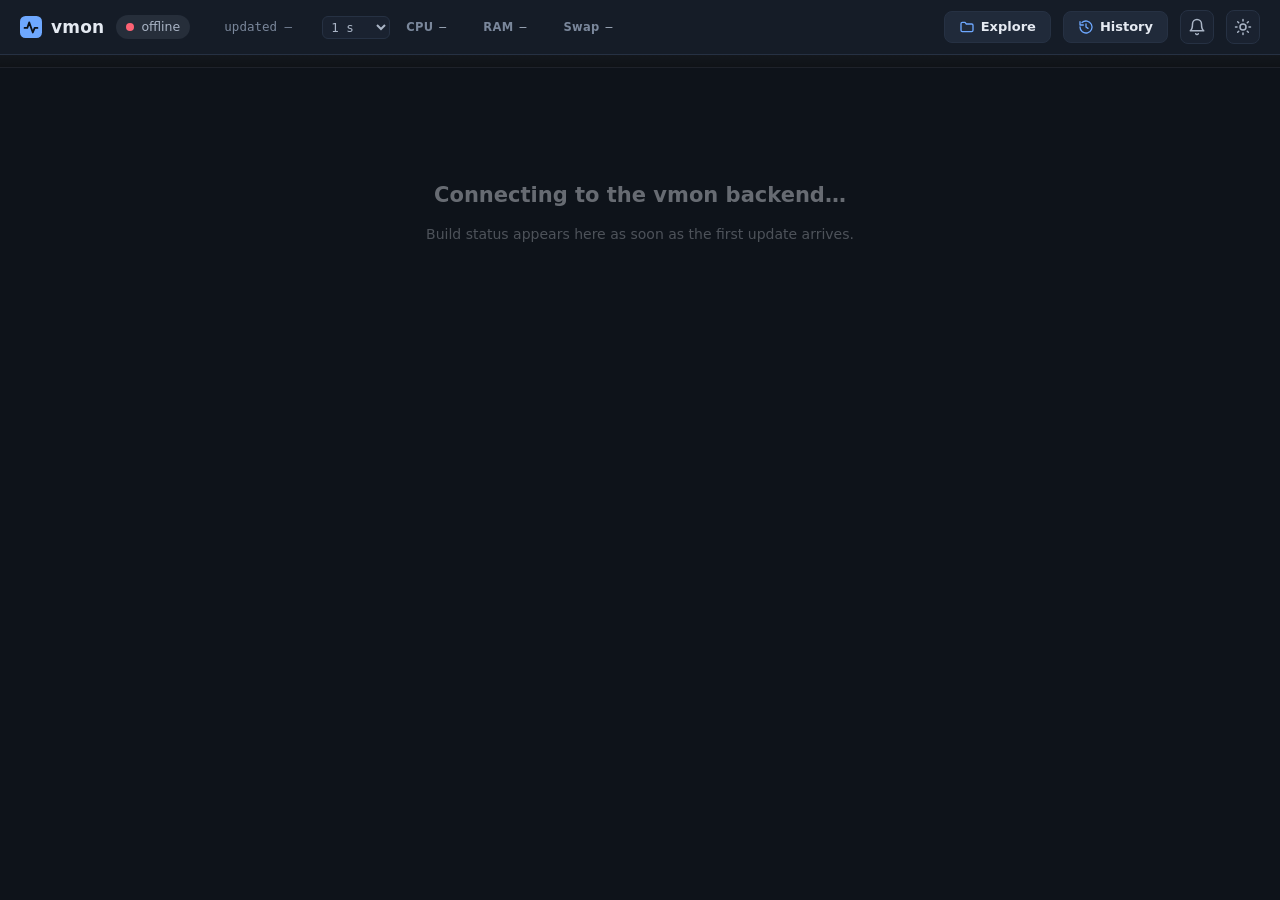
==== commit 9f5044d4: "Add a drill-in mobile layout below 700px On a phone the nested tree collapsed to unreadable fragment" ====
--- a/vmon/static/index.html
+++ b/vmon/static/index.html
@@ -2,7 +2,7 @@
 <html lang="en" data-theme="dark">
 <head>
 <meta charset="utf-8">
-<meta name="viewport" content="width=device-width, initial-scale=1">
+<meta name="viewport" content="width=device-width, initial-scale=1, viewport-fit=cover">
 <title>vmon · Vivado monitor</title>
 <link rel="icon" href="data:image/svg+xml,%3Csvg xmlns='http://www.w3.org/2000/svg' viewBox='0 0 24 24'%3E%3Crect width='24' height='24' rx='6' fill='%236ea8ff'/%3E%3Cpath d='M5 13h3l2-6 4 11 2-5h3' stroke='%230d1117' stroke-width='2' fill='none' stroke-linecap='round' stroke-linejoin='round'/%3E%3C/svg%3E">
 <link rel="stylesheet" href="style.css">
@@ -13,6 +13,7 @@
     <svg viewBox="0 0 24 24" width="22" height="22" aria-hidden="true"><rect width="24" height="24" rx="6" fill="var(--accent)"/><path d="M5 13h3l2-6 4 11 2-5h3" stroke="var(--on-accent)" stroke-width="2" fill="none" stroke-linecap="round" stroke-linejoin="round"/></svg>
     <span>vmon</span>
   </div>
+  <button type="button" id="m-switch" class="m-switch" data-act="m-switcher" aria-haspopup="dialog"></button>
   <div id="conn" class="conn" data-state="connecting" title="Connection"><i></i><span>connecting</span></div>
   <div class="liveinfo">
     <span id="updated" class="updated" title="Time since the backend last produced a snapshot">updated —</span>
@@ -37,6 +38,13 @@
 <div id="sumbar" class="sumbar" aria-label="Build summary"></div>
 <main id="main"><div class="empty loading"><h2>Connecting to the vmon backend…</h2><p>Build status appears here as soon as the first update arrives.</p></div></main>
 <section id="history" class="histpage" aria-label="Build history" hidden></section>
+<div id="m-app" class="m-app">
+  <nav id="m-nav" class="m-nav" aria-label="Location in the build" hidden></nav>
+  <div id="m-screen" class="m-screen"></div>
+</div>
+<nav id="m-tabs" class="m-tabs" aria-label="Sections"></nav>
+<div id="m-scrim" class="m-scrim" data-act="m-close" hidden></div>
+<section id="m-sheet" class="m-sheet" role="dialog" aria-modal="true" aria-label="Details" hidden></section>
 <div id="toast" class="toast" hidden role="status"></div>
 <div id="sr-live" class="sr-only" aria-live="polite"></div>
 <script>window.addEventListener("error",function(e){var d=document.createElement("pre");d.style.cssText="position:fixed;bottom:0;left:0;right:0;background:#600;color:#fff;padding:8px;margin:0;z-index:99;font-size:12px";d.textContent="JS error: "+e.message+" ("+(e.filename||"").split("/").pop()+":"+e.lineno+")";document.body.appendChild(d);});</script>
--- a/vmon/static/style.css
+++ b/vmon/static/style.css
@@ -112,29 +112,13 @@
 .pill[data-status="done-fail"] { text-transform: none; }
 .pill[data-status="stopped"] { background: var(--warn-bg); color: var(--stopped); }
 .fw-path { color: var(--muted); font-size: var(--fs-small); margin-top: 4px; word-break: break-all; }
-.fw-meta { display: flex; gap: 22px; margin-top: 14px; flex-wrap: wrap; align-items: flex-end; }
 .kv .k { font-size: var(--fs-caption); text-transform: uppercase; letter-spacing: .6px; color: var(--muted); }
 .kv .v { font-size: var(--fs-heading); font-weight: 600; }
 .kv .v.sm { font-size: var(--fs-body); font-weight: 500; }
-.counts { display: flex; gap: 8px; flex-wrap: wrap; }
-.cbadge { display: inline-flex; align-items: baseline; gap: 6px; padding: 5px 11px; border-radius: 10px; font-family: var(--mono); font-variant-numeric: tabular-nums; }
-.cbadge b { font-size: var(--fs-lead); font-weight: 700; }
-.cbadge small { font-size: var(--fs-caption); font-weight: 600; letter-spacing: .5px; opacity: .85; font-family: var(--sans); }
-.cbadge.zero { background: var(--neutral-bg); color: var(--muted); opacity: .7; } /* zero is not a status: no severity tint */
-
-.timing-card { min-width: 330px; background: var(--panel-2); border: 1px solid var(--border-soft); border-radius: 12px; padding: 12px 14px; }
-.timing-card[data-tl="fail"] { border-color: var(--err); background: linear-gradient(90deg, var(--err-bg), var(--panel-2) 60%); }
-.tc-top { display: flex; justify-content: space-between; align-items: center; gap: 10px; }
-.tc-title { font-size: var(--fs-small); font-weight: 600; letter-spacing: 0; color: var(--text-2); }
+
 .met-badge { font-size: var(--fs-small); font-weight: 800; letter-spacing: .6px; padding: 2px 10px; border-radius: 6px; background: var(--neutral-bg); color: var(--muted); }
 .met-badge.met { background: var(--ok-bg); color: var(--ok); }
 .met-badge.notmet { background: var(--err); color: var(--on-status); }
-.tc-grid { display: grid; grid-template-columns: repeat(2, minmax(0, 1fr)); gap: 8px 16px; margin: 10px 0 8px; } /* setup row, hold row */
-.tc-cell .k { font-size: var(--fs-caption); color: var(--muted); font-weight: 600; letter-spacing: .5px; }
-.tc-cell .v { font-size: var(--fs-heading); font-weight: 700; line-height: 1.2; letter-spacing: -.3px; }
-.tc-cell .v.pos { color: var(--ok); } .tc-cell .v.neg { color: var(--err); } .tc-cell .v.nil { color: var(--muted); font-weight: 500; }
-.tc-foot { display: flex; align-items: center; justify-content: space-between; gap: 10px; font-size: var(--fs-caption); color: var(--muted); min-height: 30px; }
-.tc-foot .src { overflow: hidden; text-overflow: ellipsis; white-space: nowrap; }
 .spark { flex: none; }
 
 /* flow selector */
@@ -157,7 +141,6 @@
 .rail::after { --seg: var(--line); top: var(--icy); bottom: 0; }
 .node + .node > .rail::before { --seg: var(--line-dim); top: 0; height: var(--icy); }
 .node:last-child > .rail::after { display: none; }
-.parallel > .node > .rail::before, .parallel > .node > .rail::after { display: none; }   /* independent OOC runs */
 .node[data-status="done"] { --line: var(--ok); }
 .node[data-status="done"] > .rail::after { background: var(--ok); }
 .node[data-status="done"] + .node > .rail::before { background: var(--ok); }
@@ -217,7 +200,6 @@
 .body { display: grid; grid-template-rows: 0fr; transition: grid-template-rows .25s ease; }
 .node.open > .main > .body { grid-template-rows: 1fr; }
 .bodyin { overflow: hidden; min-height: 0; }
-.panel { margin-top: 8px; padding: 12px 14px 4px; background: var(--panel-2); border: 1px solid var(--border-soft); border-radius: 12px; }
 .dtabs { display: flex; gap: 4px; border-bottom: 1px solid var(--border-soft); margin: -4px 0 10px; }
 .dtab { border: none; background: none; padding: 6px 12px; font-size: var(--fs-small); font-weight: 600; color: var(--muted); border-bottom: 2px solid transparent; margin-bottom: -1px; }
 .dtab:hover { color: var(--text); }
@@ -226,17 +208,6 @@
 .pane { padding-bottom: 8px; }
 .pane[hidden] { display: none; }
 .pane .none { color: var(--muted); padding: 10px 2px 14px; font-size: var(--fs-control); }
-.sub { margin-top: 2px; }
-.sub .node { grid-template-columns: 28px minmax(0, 1fr); --icy: 19px; --ics: 20px; }
-.sub .nicon { background: var(--panel-2); }
-.sub .card { padding: 6px 11px; border-radius: 10px; box-shadow: none; background: var(--panel); }
-.sub .label { font-size: var(--fs-control); font-weight: 500; }
-.sub .main { padding-bottom: 6px; }
-.sub .panel { background: var(--panel-3); }
-.sub .sub .nicon { background: var(--panel-3); }
-.sub .sub .panel { background: var(--panel-2); }
-.sub .prog { margin-top: 5px; height: 3px; }
-.sub .badge, .sub .chip { font-size: var(--fs-caption); line-height: 17px; }
 
 /* messages */
 .chips { display: flex; gap: 6px; flex-wrap: wrap; margin-bottom: 10px; }
@@ -287,7 +258,6 @@
 
 @media (max-width: 960px) {
   .fw-head { grid-template-columns: 1fr; }
-  .timing-card { min-width: 0; }
   .meta .mem { display: none; }
 }
 @media (max-width: 820px) {
@@ -298,7 +268,6 @@
 
 /* ---- v2: expected/optional, report chips, alerts, reports pane, modal */
 .tabs { overflow-y: hidden; }
-.timing-card { align-self: start; }
 .node[data-expected="1"][data-status="pending"] > .main > .card { opacity: .8; }
 .node[data-optional="1"] > .main > .card { opacity: .6; border-style: dotted; }
 .label small.opt { text-transform: none; letter-spacing: 0; font-style: italic; border: 1px dotted var(--muted); border-radius: 6px; padding: 0 6px; }
@@ -325,14 +294,10 @@
 .eprog i { display: block; height: 100%; background: var(--accent); border-radius: 6px; transition: width .6s; }
 .eprog[data-status="done"] i { background: var(--ok); } .eprog[data-status="failed"] i { background: var(--err); } .eprog[data-status="stopped"] i { background: var(--stopped); }
 .fw-head[data-health="error"] { border-color: var(--err); box-shadow: 0 0 0 1px var(--err), var(--shadow); }
-.tc-verdict { font-size: var(--fs-control); color: var(--err); font-weight: 600; margin: 6px 0 2px; }
-.tc-verdict.soft { color: var(--text-2); font-size: var(--fs-small); font-weight: 500; }
-.timing-card[data-tl="fail"] .met-badge { font-size: var(--fs-lead); padding: 4px 14px; }
-.timing-card[data-tl="warn"] .met-badge, .timing-card[data-tl="halted"] .met-badge { font-size: var(--fs-micro); padding: 2px 8px; letter-spacing: .4px; }
-.alerts { margin-top: 14px; border: 1px solid var(--warn); background: var(--warn-bg); border-radius: 12px; padding: 8px 10px 10px; }
-.alerts[data-level="error"] { border-color: var(--err); background: var(--err-bg); }
-.al-h { font-weight: 700; font-size: var(--fs-control); padding: 2px 4px 6px; }
-.alerts[data-level="error"] .al-h { color: var(--err); }
+.al-x { margin-left: 8px; flex: none; width: 22px; height: 22px; display: grid; place-items: center; border: 1px solid transparent; border-radius: 6px; background: none; color: var(--muted); }
+.al-x:hover { color: var(--text); border-color: var(--border); background: var(--panel-2); }
+.al-restore { margin-left: 8px; border: none; background: none; padding: 0; font: inherit; font-weight: 600; font-size: var(--fs-small); color: var(--accent); }
+.al-restore:hover { text-decoration: underline; }
 .alert { display: flex; align-items: center; gap: 0; padding: 6px 10px; border-radius: 8px; cursor: pointer; font-size: var(--fs-control); margin-top: 3px; background: var(--panel); border: 1px solid var(--border-soft); }
 .alert:hover { border-color: var(--text-2); }
 .alert.small { cursor: default; margin: 0 0 6px; padding: 4px 8px; }
@@ -433,7 +398,8 @@
 .no-hint { color: var(--muted); }
 .no-hint code, .no-sum code { font-family: var(--mono); font-size: var(--fs-micro); }
 .rawbtn:disabled { opacity: .5; cursor: default; }
-.np-loghead { display: flex; align-items: center; justify-content: space-between; margin: 12px 0 6px; padding-top: 10px; border-top: 1px solid var(--border-soft); font-size: var(--fs-control); }
+.np-loghead { display: flex; align-items: center; justify-content: space-between; margin: 0 0 6px; font-size: var(--fs-control); }
+.np-settings { margin-top: 12px; padding-top: 10px; border-top: 1px solid var(--border-soft); }
 .np-log { max-height: 270px; overflow: auto; display: flex; flex-direction: column; gap: 4px; }
 .np-log .none { color: var(--muted); font-size: var(--fs-small); padding: 6px 2px; }
 .nl { display: flex; gap: 9px; padding: 6px 8px; border-radius: 8px; cursor: pointer; border: 1px solid transparent; }
@@ -448,33 +414,12 @@
 .nl-m { font-size: var(--fs-small); color: var(--text-2); font-family: var(--mono); overflow-wrap: anywhere; }
 
 /* firmware header */
-.fwl { min-width: 0; }
-.cards { display: flex; gap: 14px; align-items: flex-start; flex-wrap: wrap; }
-.timing-card, .util-card { width: 330px; min-width: 0; }
-.util-card { background: var(--panel-2); border: 1px solid var(--border-soft); border-radius: 12px; padding: 12px 14px; }
-.util-card .tc-top { min-height: 22px; }
-.uc-rows { margin: 8px 0 6px; }
-.uc-row { display: grid; grid-template-columns: 38px minmax(40px, 1fr) 84px 38px; gap: 9px; align-items: center; font-size: var(--fs-caption); padding: 2.5px 0; }
-.uc-row .un { font-family: var(--mono); font-weight: 600; color: var(--text-2); }
-.uc-row .uv { text-align: right; color: var(--text-2); font-size: var(--fs-caption); white-space: nowrap; }
-.uc-row .up { text-align: right; font-weight: 700; }
-.uc-row .up.warn { color: var(--warn); } .uc-row .up.crit { color: var(--crit); } .uc-row .up.over { color: var(--err); }
-.uc-none { color: var(--muted); font-size: var(--fs-control); padding: 24px 2px 26px; }
 .met-badge.warnb { background: var(--warn-bg); color: var(--warn); }
 .met-badge.critb { background: var(--crit-bg); color: var(--crit); }
 .res-wrap[hidden] { display: none; }
 .viewseg { margin: 0 0 0 auto; padding: 2px; }
 .viewseg button { padding: 4px 13px; font-size: var(--fs-small); }
-.topissues { margin-top: 14px; padding-top: 10px; border-top: 1px solid var(--border-soft); }
-.topissues[hidden] { display: none; }
-.ti-h { font-size: var(--fs-small); font-weight: 600; letter-spacing: 0; color: var(--text-2); margin-bottom: 4px; }
-.ti { display: flex; align-items: center; gap: 9px; padding: 3px 6px; margin: 0 -6px; border-radius: 7px; cursor: pointer; font-size: var(--fs-small); }
-.ti:hover { background: var(--panel-2); }
-.ti .gid { font-weight: 600; flex: none; font-size: var(--fs-small); }
-.ti-t { flex: 1; min-width: 0; color: var(--text-2); overflow: hidden; text-overflow: ellipsis; white-space: nowrap; }
-.ti-c { color: var(--muted); font-size: var(--fs-small); flex: none; }
 .spill { display: inline-block; flex: none; width: 76px; text-align: center; padding: 1px 0; border-radius: 6px; font-size: var(--fs-micro); font-weight: 800; letter-spacing: .6px; }
-.ti .spill { width: 76px; }
 .ntag { flex: none; font-size: var(--fs-micro); font-weight: 800; letter-spacing: .7px; padding: 1px 6px; border-radius: 6px; background: var(--accent); color: var(--on-accent); }
 .ntag.ph { visibility: hidden; width: 32px; padding: 0; }
 
@@ -526,7 +471,6 @@
 .dalerts:empty { display: none; }
 .dalerts { margin-top: 8px; display: flex; flex-direction: column; }
 .dalerts .alert { margin-top: 0; margin-bottom: 4px; }
-.stagedetail > .main > .body > .bodyin > .panel { margin-top: 8px; padding-top: 14px; }
 
 /* messages (triage) view */
 .msgview { margin-top: 20px; }
@@ -609,7 +553,6 @@
 
 @media (max-width: 1180px) {
   .fw-head { grid-template-columns: minmax(0, 1fr); }
-  .cards { flex-wrap: wrap; }
 }
 @media (max-width: 1000px) {
   .split { grid-template-columns: minmax(0, 1fr); gap: 4px; }
@@ -626,13 +569,6 @@
 }
 
 /* ======================= v4: timing severity, docs links, info, sticky summary, follow toggle ======================= */
-.tc-stage { display: flex; align-items: center; gap: 8px; margin-top: 5px; font-size: var(--fs-small); color: var(--text-2); }
-.tc-stage b { font-weight: 600; }
-.tc-stage .fin { font-size: var(--fs-micro); font-weight: 800; letter-spacing: .5px; text-transform: uppercase; padding: 0 7px; border-radius: 6px; background: var(--neutral-bg); color: var(--muted); line-height: 17px; }
-.tc-stage .fin.is { background: var(--ok-bg); color: var(--ok); }
-.timing-card[data-tl="fail"] .tc-stage .fin.is { background: var(--err-bg); color: var(--err); }
-.timing-card[data-tl="warn"] .tc-cell .v.neg { color: var(--warn); }
-.timing-card[data-tl="halted"] .tc-cell .v.neg { color: var(--text-2); } /* last estimate of a build that never finished */
 .pt-stage { font-size: var(--fs-caption); color: var(--muted); margin-bottom: 4px; }
 .pane-t.soft .hist td.neg, .report.soft .hist td.neg, .report.soft .stat .v.neg { color: var(--warn); }
 .report.soft .stat.bad { border-color: var(--warn); background: var(--warn-bg); }
@@ -654,14 +590,8 @@
 .sub2 .how { font-style: italic; opacity: .9; }
 .kv[hidden] { display: none; }
 .fwinfo { grid-column: 1 / -1; padding-top: 10px; border-top: 1px solid var(--border-soft); }
-.fw-meta { align-items: flex-start; }
 .fwinfo[hidden] { display: none; }
-.infotoggle { border: none; background: none; padding: 0; display: inline-flex; align-items: center; gap: 4px; font-size: var(--fs-small); font-weight: 600; letter-spacing: 0; color: var(--text-2); }
-.infotoggle:hover { color: var(--text); }
-.infotoggle .chev { width: 13px; height: 13px; transform: rotate(90deg); transition: transform .2s; }
-.fwinfo.closed .infotoggle .chev { transform: none; }
 .info-grid { display: grid; grid-template-columns: repeat(auto-fill, minmax(158px, 1fr)); gap: 8px 16px; margin-top: 8px; }
-.fwinfo.closed .info-grid { display: none; }
 .ic { min-width: 0; }
 .ic .k { font-size: var(--fs-micro); text-transform: uppercase; letter-spacing: .5px; color: var(--muted); }
 .ic .v { font-size: var(--fs-small); overflow: hidden; text-overflow: ellipsis; white-space: nowrap; }
@@ -729,8 +659,6 @@
 /* carried (stale) timing values: dimmed, with a small tag */
 .carried { font-style: italic; } /* stale values stay at full contrast; the STALE tag and italics mark them */
 .ctag { font-style: normal; font-family: var(--sans); font-size: var(--fs-micro); font-weight: 700; text-transform: uppercase; letter-spacing: .4px; color: var(--text-2); border: 1px dashed var(--muted); border-radius: 4px; padding: 0 4px; margin-left: 5px; line-height: 13px; vertical-align: 1px; white-space: nowrap; }
-.tc-cell.carried .v { font-style: italic; }
-.tc-cell.carried { cursor: help; }
 .chip .ctag { margin-left: 2px; }
 .chip .carried { font-style: italic; }
 .chip.carried { opacity: 1; }
@@ -885,9 +813,6 @@
 .rsel .rchip.on { background: var(--accent); border-color: var(--accent); color: var(--bg, #0d1117); }
 
 /* ---------------------------------------------------------------- v6: worst paths, clocks, convergence */
-.tc-paths { font-size: var(--fs-small); margin: 6px 0 2px; color: var(--text-2); }
-.tc-paths.bad { color: var(--err); }
-.tc-paths b.pos { color: var(--ok); } .tc-paths b.neg { color: var(--err); } .tc-paths b.tight { color: var(--warn); }
 .linkbtn { border: none; background: none; padding: 0 2px; color: var(--accent); font-weight: 600; font-size: inherit; cursor: pointer; }
 .linkbtn:hover { text-decoration: underline; }
 
@@ -1067,32 +992,7 @@
 @media (max-width: 820px) { table.paths td.pn { max-width: 220px; } .pd-clk { margin-left: 0; } .pclk-t { min-width: 0; width: 100%; } }
 
 /* "now" block: current step, elapsed, progress and ETA as one line readable from across the desk */
-.now { margin-top: 16px; }
-.now .cur { font-size: var(--fs-heading); font-weight: 600; line-height: 1.3; letter-spacing: -.1px; overflow-wrap: anywhere; }
-.now-run { display: grid; grid-template-columns: auto minmax(120px, 1fr) auto; align-items: start; gap: 8px 24px; margin-top: 10px; }
-.now-run .el { font-size: var(--fs-display); font-weight: 600; line-height: 1.15; }
-.now-run .eta { font-size: var(--fs-heading); font-weight: 600; line-height: 1.15; }
-.now-run .eta-wrap .sub2 { max-width: 270px; white-space: normal; }
-.now-bar { display: flex; align-items: center; gap: 10px; margin-top: 30px; min-width: 0; } /* centred on the readout digits, below the labels */
-.now .cur[hidden] { display: none; }
-.now .cur[hidden] + .now-run { margin-top: 0; }
-.now-bar .eprog { flex: 1; margin-top: 0; max-width: none; height: 6px; }
-.now-bar .est { flex: none; }
-.now + .fw-meta { margin-top: 16px; gap: 28px; }
-.ti-h { display: flex; align-items: baseline; gap: 10px; }
-.ti-more { margin-left: auto; font-size: var(--fs-caption); text-transform: none; letter-spacing: 0; }
-@media (max-width: 820px) {
-  .now-run { grid-template-columns: auto auto; justify-content: start; }
-  .now-bar { grid-column: 1 / -1; order: 3; margin-top: 0; }
-}
 /* warning-only alerts: one compact strip instead of a stacked list; errors keep the full list */
-.alerts.compact { display: flex; flex-wrap: wrap; align-items: center; gap: 4px 6px; padding: 6px 10px; }
-.alerts.compact .al-h { padding: 0 6px 0 2px; font-size: var(--fs-small); }
-.alerts.compact .alert { margin: 0; padding: 3px 8px; font-size: var(--fs-small); background: transparent; border-color: transparent; }
-.alerts.compact .alert:hover { background: var(--panel); border-color: var(--border-soft); }
-.alerts.compact .amsg { flex: initial; }
-.alerts.compact .acode { margin-right: 8px; }
-.alerts.compact .awhere { margin-left: 8px; }
 
 /* keyboard focus: one visible ring for everything focusable; inputs keep their own border + halo */
 :focus-visible { outline: 2px solid var(--accent); outline-offset: 2px; }
@@ -1103,18 +1003,14 @@
 .fw-title h1 { overflow-wrap: anywhere; }
 
 /* line breaking: balanced headings, no orphaned words in prose-ish text */
-h1, h2, h3, .now .cur, .label { text-wrap: balance; }
-.desc, .tc-verdict, .amsg, .mv-hint, .uc-none, .empty p { text-wrap: pretty; }
+h1, h2, h3, .label { text-wrap: balance; }
+.desc, .amsg, .mv-hint, .empty p { text-wrap: pretty; }
 
 /* bolder: the parts read from across the desk; same layout, one step up the scale */
-.now .cur { font-size: var(--fs-headline); font-weight: 700; letter-spacing: -.2px; }
 .fw-title .pill { font-size: var(--fs-body); padding: 3px 12px; }
 .tab .t-name { font-size: var(--fs-title); }
 .abadge { min-width: 21px; height: 21px; border-radius: 99px; font-size: var(--fs-small); }
 /* distill: nested drill-down levels get a light tab row so stacked levels don't read as four toolbars */
-.detail .node .node .dtabs { border-bottom: none; gap: 2px; margin: -2px 0 6px; }
-.detail .node .node .dtab { padding: 3px 9px; font-size: var(--fs-caption); border-bottom: none; border-radius: 6px; margin: 0; }
-.detail .node .node .dtab.on { background: var(--accent-soft); }
 
 /* tab strip: fade the edge that hides more tabs */
 .tabs[data-more~="right"] { -webkit-mask-image: linear-gradient(to right, var(--text) calc(100% - 48px), transparent); mask-image: linear-gradient(to right, var(--text) calc(100% - 48px), transparent); }
@@ -1135,9 +1031,6 @@
 main.railed > .split { display: block; margin-top: 18px; }
 /* header beside the rail: the cards stack in their own column when the row gets tight */
 main.railed .fw-head { display: flex; flex-wrap: wrap; gap: 18px 24px; }
-main.railed .fwl { flex: 1 1 400px; }
-main.railed .cards { flex: 0 1 auto; max-width: 100%; }
-main.railed .fwinfo { flex: 1 1 100%; }
 /* the rail already shows each stage's counts, timing chip, time and progress: the detail header keeps only what is new */
 main.railed .stagedetail > .rail { display: none; }
 main.railed .stagedetail > .main > .card { background: none; border: none; box-shadow: none; padding: 2px 0 6px; }
@@ -1156,25 +1049,7 @@
 
 /* compact recap: smaller message counts, collapsed top issues, cards beside the "now" block next to the rail */
 main.railed .fw-head { padding: 16px 20px; gap: 14px 22px; }
-main.railed .now { margin-top: 12px; }
-main.railed .now-run { margin-top: 6px; }
-main.railed .now + .fw-meta { margin-top: 12px; gap: 24px; }
-main.railed .fw-meta .cbadge { padding: 2px 8px; border-radius: 8px; }
-main.railed .fw-meta .cbadge b { font-size: var(--fs-title); }
-main.railed .fw-meta .counts { gap: 6px; }
-main.railed .topissues { margin-top: 12px; padding-top: 8px; }
-main.railed .fwl { flex: 1 1 380px; }
-main.railed .timing-card, main.railed .util-card { width: 292px; min-width: 0; padding: 11px 13px; }
-main.railed .fwinfo { padding-top: 8px; }
-.ti-h .infotoggle .chev { transform: rotate(90deg); }
-.ti-h .infotoggle[aria-expanded="false"] .chev { transform: none; }
-.ti-sum { font-size: var(--fs-caption); font-weight: 600; padding: 0 8px; border-radius: 99px; line-height: 19px; }
 /* warning-only alert strip: one line per alert at most, full text in the tooltip */
-.alerts.compact .amsg { max-width: 46ch; overflow: hidden; text-overflow: ellipsis; white-space: nowrap; }
-.alerts.compact .alert { min-width: 0; }
-.now-run .el { white-space: nowrap; }
-.now-run .started-wrap[hidden] { display: none; }
-main.railed .now-run .eta-wrap .sub2 { white-space: normal; max-width: 230px; }
 
 /* narrow: one tree. The selected stage's detail sits under its own card; its heading row would repeat the card. */
 .detail[hidden] { display: none; }
@@ -1202,6 +1077,8 @@
 .hx-sel { display: inline-flex; align-items: center; gap: 6px; color: var(--muted); font-size: var(--fs-small); }
 .hx-sel select { background: var(--panel-2); border: 1px solid var(--border); border-radius: 8px; padding: 5px 8px; font-size: var(--fs-control); color: var(--text); }
 .hx-sel select:hover { border-color: var(--accent); }
+.hx-chk { cursor: pointer; white-space: nowrap; }
+.hx-chk input { margin: 0; accent-color: var(--accent); }
 .hx-back { padding: 5px 12px; border-radius: 8px; border: 1px solid var(--border); background: var(--panel-3); font-size: var(--fs-control); font-weight: 600; color: var(--text-2); }
 .hx-back:hover { border-color: var(--accent); color: var(--text); }
 .hx-wrap { background: var(--panel); border: 1px solid var(--border); border-radius: 14px; box-shadow: var(--shadow); overflow-x: auto; }
@@ -1214,8 +1091,10 @@
 .hx tr.go { cursor: pointer; }
 .hx tr.go:hover td { background: var(--panel-2); }
 .hx .when { white-space: nowrap; font-variant-numeric: tabular-nums; }
+.hx .res .pill { white-space: nowrap; }
 .hx .fwn { font-weight: 600; }
 .hx .sub { display: block; color: var(--muted); font-size: var(--fs-caption); margin-top: 2px; max-width: 200px; overflow: hidden; text-overflow: ellipsis; white-space: nowrap; }
+.hx .sub.path { font-family: var(--mono); max-width: 240px; direction: rtl; text-align: left; } /* ellipsis at the front: the tail tells copies apart */
 .hx .dur, .hx .tm, .hx .ut { font-family: var(--mono); font-variant-numeric: tabular-nums; white-space: nowrap; }
 .hx .tm .neg { color: var(--err); font-weight: 700; }
 .hx .tm i, .hx .ut i { font-style: normal; color: var(--muted); font-family: var(--sans); font-size: var(--fs-caption); margin-right: 4px; }
@@ -1244,6 +1123,7 @@
   .hx td::before { content: attr(data-label); display: block; font-size: var(--fs-micro); text-transform: uppercase; letter-spacing: .6px; color: var(--muted); margin-bottom: 2px; }
   .hx td.links-c { grid-column: 1 / -1; min-width: 0; }
   .hx .sub { max-width: none; white-space: normal; }
+  .hx .sub.path { white-space: nowrap; max-width: 100%; }
 }
 .hx .pill { text-transform: none; } /* outcome text is a sentence ("Finished, timing met") */
 .hx-bitgrp { display: inline-flex; gap: 4px; white-space: nowrap; } /* keep the copy button with its .bit */
@@ -1271,6 +1151,8 @@
 .cmp-when { font-size: var(--fs-lead); font-weight: 700; font-variant-numeric: tabular-nums; margin: 2px 0 8px; }
 .cmp-meta { display: flex; align-items: center; gap: 10px; flex-wrap: wrap; font-size: var(--fs-control); }
 .cmp-b .pill { text-transform: none; }
+.cmp-fw { font-weight: 700; margin-top: 2px; overflow: hidden; text-overflow: ellipsis; white-space: nowrap; }
+.cmp-sub.mono { font-size: var(--fs-micro); direction: rtl; text-align: left; }
 .cmp-sub { color: var(--muted); font-size: var(--fs-caption); margin-top: 6px; overflow: hidden; text-overflow: ellipsis; white-space: nowrap; }
 .cmp-mid { display: flex; flex-direction: column; align-items: center; justify-content: center; padding: 0 8px; color: var(--text-2); }
 .cmp-mid .num { font-size: var(--fs-heading); font-weight: 700; color: var(--text); }
@@ -1334,12 +1216,7 @@
 .hx-exp { display: flex; flex-wrap: wrap; gap: 4px; align-items: center; margin-top: 6px; }
 .hx-exp .dim { font-size: var(--fs-caption); margin-right: 2px; }
 .hx-exp .hx-chip svg { flex: none; }
-.fw-exp { display: inline-flex; gap: 4px; align-items: center; }
-.fw-exp[hidden] { display: none; }
-.fw-exp .hx-chip { cursor: pointer; }
 button.hx-chip { cursor: pointer; font-family: inherit; }
-.fw-meta .fw-exp { margin-left: auto; align-self: flex-end; display: inline-flex; gap: 6px; } /* finished builds only: sits where the live CPU/RAM readout was */
-.fw-exp[hidden] { display: none; }
 
 /* ---- remote vmon instances: host badge, stale marking, status dots */
 .hbadge { flex: none; font-size: var(--fs-micro); font-weight: 700; letter-spacing: .4px; padding: 0 7px; border-radius: 6px; background: var(--info-bg); color: var(--info); max-width: 96px; overflow: hidden; text-overflow: ellipsis; white-space: nowrap; line-height: 16px; }
@@ -1362,13 +1239,6 @@
 @media (max-width: 1560px) { .topbar:has(.remotes:not([hidden])) .explore-btn span { display: none; } .topbar:has(.remotes:not([hidden])) .explore-btn { padding: 6px 9px; } } /* the status dots need the room */
 
 /* suggested actions (flows.toml [[hints]]): amber for warnings, accent for tips, never red */
-.hintbar { margin-top: 8px; padding-top: 8px; border-top: 1px solid var(--border-soft); }
-.hintbar[hidden] { display: none; }
-.hintbar .ti-h { align-items: center; }
-.hcount { margin-left: 6px; font-size: var(--fs-caption); font-weight: 700; padding: 0 7px; line-height: 17px; border-radius: 99px; background: var(--neutral-bg); color: var(--text-2); }
-.hsum { max-width: 60ch; overflow: hidden; text-overflow: ellipsis; white-space: nowrap; min-width: 0; background: var(--info-bg); color: var(--info); }
-.hsum[data-sev="warning"] { background: var(--warn-bg); color: var(--warn); }
-.hintlist { display: flex; flex-direction: column; gap: 8px; margin-top: 6px; }
 .dhints:empty { display: none; }
 .dhints { margin-top: 8px; }
 .hint-cap { font-size: var(--fs-small); font-weight: 600; color: var(--text-2); }
@@ -1385,3 +1255,487 @@
 .hat { flex: 1 1 260px; min-width: 0; }
 .hcmd { flex: 1 1 100%; display: flex; align-items: center; gap: 8px; min-width: 0; padding: 3px 4px 3px 9px; border-radius: 7px; background: var(--bg); border: 1px solid var(--border-soft); }
 .hcmd code { flex: 1; min-width: 0; white-space: pre-wrap; overflow-wrap: anywhere; font-size: var(--fs-caption); color: var(--text); scrollbar-width: thin; }
+
+/* comparison tabs and live builds */
+.tab.ctab .cmpic { display: grid; place-items: center; color: var(--accent); flex: none; }
+.tab.ctab .t-name { max-width: 260px; overflow: hidden; text-overflow: ellipsis; white-space: nowrap; }
+.livebadge { display: inline-block; flex: none; margin-left: 6px; padding: 0 7px; border-radius: 6px; background: var(--accent-soft); color: var(--accent); font-size: var(--fs-micro); font-weight: 700; letter-spacing: .4px; text-transform: uppercase; line-height: 16px; vertical-align: 1px; }
+.cmp-live { margin: -2px 0 8px; color: var(--text-2); font-size: var(--fs-caption); }
+.cmp-live .livebadge { margin-left: 0; }
+.cmp-fwl { padding: 0; border: none; background: none; color: inherit; font: inherit; font-weight: 700; cursor: pointer; text-decoration: underline dotted; text-underline-offset: 3px; max-width: 100%; overflow: hidden; text-overflow: ellipsis; }
+.cmp-fwl:hover { color: var(--accent); }
+.hx tr.live td:first-child { box-shadow: inset 3px 0 var(--accent); }
+.fw-cmpbtn[hidden] { display: none; }
+
+/* stage detail: phase timeline (flat outline + Gantt on one time axis) and one shared inspector */
+.stagedetail > .main > .card { padding: 9px 14px 9px 50px; }
+.stagedetail > .rail { top: 8px; }
+.stagedetail > .main > .card .rchips { margin-top: 5px; }
+.stagedetail > .main > .card .prog { margin-top: 6px; }
+.stagedetail > .main > .body { grid-template-columns: minmax(0, 1fr); }
+.stagedetail > .main > .body > .bodyin { overflow: visible; }
+.olwrap { margin-top: 8px; background: var(--panel); border: 1px solid var(--border); border-radius: 12px; box-shadow: var(--shadow); overflow: hidden; }
+.otree { position: relative; max-height: clamp(220px, 46vh, 460px); overflow-y: auto; scrollbar-gutter: stable; }
+.oaxis, .orow { display: grid; grid-template-columns: minmax(230px, 1.5fr) 108px minmax(200px, 2fr) 74px 62px; align-items: center; column-gap: 12px; padding: 0 14px; }
+.oaxis { height: 28px; overflow: hidden; scrollbar-gutter: stable; border-bottom: 1px solid var(--border-soft); font-size: var(--fs-micro); text-transform: uppercase; letter-spacing: .6px; font-weight: 700; color: var(--muted); }
+.oh-t, .oh-m { text-align: right; }
+.oh-gantt { position: relative; height: 100%; font-family: var(--mono); letter-spacing: 0; text-transform: none; font-weight: 500; }
+.oh-gantt span { position: absolute; top: 7px; transform: translateX(-50%); white-space: nowrap; }
+.oh-gantt span:first-child { transform: none; }
+.oh-gantt span:last-child { transform: translateX(-100%); }
+.orow { min-height: 34px; cursor: pointer; border-left: 3px solid transparent; padding-left: 11px; }
+.orow:hover { background: var(--panel-2); }
+.orow.sel { background: var(--accent-soft); border-left-color: var(--accent); }
+.orow:focus-visible { outline: 2px solid var(--accent); outline-offset: -2px; }
+.orow.root { border-bottom: 1px solid var(--border-soft); min-height: 38px; }
+.orow.root .olbl small { margin-left: 8px; }
+.oname { display: flex; align-items: center; gap: 6px; min-width: 0; }
+.ochev { flex: none; width: 20px; height: 20px; border-radius: 5px; display: grid; place-items: center; color: var(--muted); }
+.ochev:not(.none):hover { background: var(--neutral-bg); color: var(--text); }
+.ochev .chev { width: 12px; height: 12px; transition: transform .15s; }
+.ochev.open .chev { transform: rotate(90deg); }
+.odot { flex: none; width: 18px; height: 18px; display: grid; place-items: center; }
+.odot svg { width: 18px; height: 18px; }
+.orow[data-status="running"] .odot svg .spin { transform-origin: 12px 12px; animation: spin .9s linear infinite; }
+.olbl { min-width: 0; overflow: hidden; text-overflow: ellipsis; white-space: nowrap; font-size: var(--fs-control); font-weight: 600; }
+.olbl small { font-size: var(--fs-micro); font-weight: 600; color: var(--muted); text-transform: uppercase; letter-spacing: .4px; margin-left: 6px; }
+.orow[data-kind="phase"] .olbl { font-weight: 500; }
+.orow[data-status="pending"] .olbl, .orow[data-status="queued"] .olbl, .orow[data-status="skipped"] .olbl { color: var(--muted); }
+.orow.sel .olbl { color: var(--text); font-weight: 700; }
+.ochips { display: flex; gap: 3px; overflow: hidden; }
+.ochips .badge { font-size: var(--fs-micro); line-height: 16px; padding: 0 6px; }
+.ogantt { position: relative; height: 34px; background: repeating-linear-gradient(90deg, var(--border-soft) 0 1px, transparent 1px 25%); background-size: calc(100% - 1px) 100%; background-repeat: no-repeat; }
+.otree[data-live="1"] .ogantt::after { content: ""; position: absolute; left: var(--now); top: 0; bottom: 0; border-left: 1.5px solid var(--accent); opacity: .75; }
+.gb { position: absolute; top: 50%; transform: translateY(-50%); border-radius: 4px; min-width: 3px; }
+.gb.leaf { height: 12px; }
+.gb.par { height: 6px; border-radius: 3px; opacity: .85; }
+.gb.st-done { background: var(--ok); }
+.gb.st-failed { background: var(--err); }
+.gb.st-stopped { background: var(--stopped); }
+.gb.st-running { background: var(--accent); }
+.gb.run { background-image: repeating-linear-gradient(-45deg, rgba(255,255,255,.34) 0 5px, transparent 5px 10px); background-size: 14.14px 14.14px; animation: gbstripe .8s linear infinite; box-shadow: 0 0 10px var(--accent-soft); }
+@keyframes gbstripe { to { background-position: 14.14px 0; } }
+.gb.ext, .gb.pred { border: 1px dashed var(--muted); background: transparent; opacity: .6; }
+.gb.ext.par, .gb.pred.par { height: 6px; }
+.otime, .omem { text-align: right; font-size: var(--fs-small); }
+.otime { font-weight: 600; white-space: nowrap; }
+.otime .pt { color: var(--muted); font-weight: 500; }
+.omem { color: var(--muted); font-size: var(--fs-caption); }
+.olegend { display: flex; gap: 18px; flex-wrap: wrap; padding: 7px 16px; border-top: 1px solid var(--border-soft); font-size: var(--fs-caption); color: var(--muted); background: var(--panel-2); }
+.olegend span { display: inline-flex; align-items: center; gap: 6px; }
+.lg { display: inline-block; width: 20px; height: 8px; border-radius: 3px; }
+.lg.done { background: var(--ok); }
+.lg.run { background: var(--accent) repeating-linear-gradient(-45deg, rgba(255,255,255,.34) 0 4px, transparent 4px 8px); }
+.lg.pred { border: 1px dashed var(--muted); opacity: .7; }
+.lg.now { width: 0; height: 12px; border-radius: 0; border-left: 2px solid var(--accent); }
+
+.node.insp { display: block; margin-top: 10px; background: var(--panel); border: 1px solid var(--border); border-radius: 12px; box-shadow: var(--shadow); padding: 0 14px 4px; }
+.insp .ihead { display: flex; align-items: center; gap: 10px; padding: 9px 0 8px; min-width: 0; font-size: var(--fs-small); }
+.insp .ilab { font-size: var(--fs-micro); text-transform: uppercase; letter-spacing: .6px; font-weight: 700; color: var(--muted); flex: none; }
+.insp .icrumbs { flex: 1; min-width: 0; overflow: hidden; text-overflow: ellipsis; white-space: nowrap; color: var(--text-2); }
+.insp .icrumbs i { font-style: normal; color: var(--muted); margin: 0 6px; }
+.insp .icrumbs .cur { color: var(--text); font-weight: 700; }
+.insp .ist { flex: none; font-size: var(--fs-micro); font-weight: 700; text-transform: uppercase; letter-spacing: .5px; padding: 1px 8px; border-radius: 99px; background: var(--neutral-bg); }
+.insp .ist[data-status="running"] { background: var(--accent-soft); color: var(--accent); }
+.insp .ist[data-status="done"] { background: var(--ok-bg); color: var(--ok); }
+.insp .ist[data-status="failed"] { background: var(--err-bg); color: var(--err); }
+.insp .ibadges { display: flex; gap: 3px; flex: none; }
+.insp .idur { flex: none; display: flex; gap: 10px; color: var(--text-2); }
+.insp .idur .mem { color: var(--muted); }
+.insp .itabs { margin: 0 0 10px; }
+.insp .groups { max-height: 300px; }
+.insp .logbox { max-height: 300px; }
+
+.stagedetail .dhints { margin-top: 6px; }
+@media (max-width: 1000px) {
+  .oaxis, .orow { grid-template-columns: minmax(150px, 1fr) 90px minmax(100px, 1fr) 66px; }
+  .oh-m, .omem { display: none; }
+}
+@media (max-width: 700px) {   /* no room for the bars: name, messages and time stay */
+  .oaxis, .orow { grid-template-columns: minmax(0, 1fr) auto 66px; column-gap: 8px; padding-right: 8px; }
+  .oh-gantt, .ogantt { display: none; }
+  .insp .ihead { flex-wrap: wrap; }
+  .insp .icrumbs { flex-basis: 100%; order: 5; }
+}
+
+/* firmware hero: title row, verdict, build strip, metric tiles, one attention list */
+main.railed .fw-head.hero { display: flex; flex-direction: column; flex-wrap: nowrap; gap: 11px; padding: 14px 18px 12px; }
+.hero-top { display: flex; align-items: flex-start; justify-content: space-between; gap: 16px; }
+.hero-id { min-width: 0; flex: 1; }
+.hero-id .fw-path { margin-top: 2px; }
+.hero-actions { display: flex; align-items: center; gap: 6px; flex: none; }
+.hero-actions .hx-chip { padding: 3px 10px; line-height: 18px; font-size: var(--fs-small); cursor: pointer; font-family: inherit; display: inline-flex; align-items: center; gap: 4px; }
+.hero-actions .hx-chip[hidden], .hmenuwrap[hidden], .hmenu[hidden], .fwinfo[hidden], .attn[hidden], .strip:empty { display: none; }
+.hero-actions .hx-chip.on { border-color: var(--accent); color: var(--accent); }
+.hero-actions .hinfo-btn .chev { width: 11px; height: 11px; transform: rotate(90deg); }
+.hero-actions .hinfo-btn.on .chev { transform: rotate(-90deg); }
+.hmenuwrap { position: relative; }
+.hmenu { position: absolute; right: 0; top: calc(100% + 6px); min-width: 230px; z-index: 30; padding: 4px; display: flex; flex-direction: column; background: var(--panel); border: 1px solid var(--border); border-radius: 10px; box-shadow: var(--shadow-pop); }
+.hmenu button, .hmenu a { text-align: left; border: none; background: none; color: var(--text); padding: 7px 10px; border-radius: 7px; font-size: var(--fs-small); text-decoration: none; cursor: pointer; font-family: inherit; }
+.hmenu button:hover, .hmenu a:hover, .hmenu button:focus-visible, .hmenu a:focus-visible { background: var(--panel-3); }
+
+/* verdict: one sentence that answers "is it OK and when is it done" */
+.verdict { display: flex; align-items: center; gap: 10px; padding: 7px 12px; border-radius: 10px; background: var(--panel-2); border: 1px solid var(--border-soft); font-size: var(--fs-body); color: var(--text-2); }
+.verdict .vtext { min-width: 0; line-height: 1.4; }
+.verdict b { color: var(--text); font-weight: 650; }
+.vdot { flex: none; width: 9px; height: 9px; border-radius: 50%; background: var(--ok); box-shadow: 0 0 0 3px var(--ok-bg); }
+.verdict[data-tone="run"] .vdot, .verdict[data-tone="runwarn"] .vdot { background: var(--accent); box-shadow: 0 0 0 3px var(--accent-soft); animation: vpulse 1.8s ease-in-out infinite; }
+.verdict[data-tone="runwarn"] { border-color: color-mix(in srgb, var(--warn) 45%, var(--border-soft)); background: linear-gradient(90deg, var(--warn-bg), var(--panel-2) 70%); }
+.verdict[data-tone="warn"] .vdot { background: var(--warn); box-shadow: 0 0 0 3px var(--warn-bg); }
+.verdict[data-tone="err"] { border-color: var(--err); background: linear-gradient(90deg, var(--err-bg), var(--panel-2) 70%); }
+.verdict[data-tone="err"] .vdot { background: var(--err); box-shadow: 0 0 0 3px var(--err-bg); }
+.vsep { font-style: normal; color: var(--muted); margin: 0 9px; }
+.vd-dim { color: var(--muted); } .vd-warn { color: var(--warn); font-weight: 600; } .vd-bad { color: var(--err); font-weight: 600; } .vd-ok { color: var(--ok); font-weight: 600; }
+@keyframes vpulse { 50% { box-shadow: 0 0 0 6px transparent; } }
+
+/* build progress strip: segment width is real time (done), projected (running) or expected (pending) */
+.ph { display: flex; align-items: baseline; gap: 12px; margin-bottom: 2px; }
+.pt { font-size: var(--fs-small); font-weight: 600; color: var(--text-2); }
+.pp { font-size: var(--fs-caption); color: var(--muted); }
+.pk { margin-left: auto; display: inline-flex; align-items: center; gap: 5px; font-size: var(--fs-micro); color: var(--muted); }
+.pk .d { width: 8px; height: 8px; border-radius: 2px; margin-left: 8px; }
+.pk .d.done { background: var(--ok); } .pk .d.run { background: var(--accent); } .pk .d.pend { background: var(--neutral-bg); border: 1px dashed var(--line-dim); }
+.prow { display: flex; align-items: flex-start; gap: 12px; }
+.pseglist { flex: 1; min-width: 0; display: flex; gap: 3px; padding-top: 15px; }
+.pseg { flex: 1 1 0; min-width: 66px; border: none; background: none; padding: 0; text-align: left; color: inherit; cursor: pointer; position: relative; border-radius: 6px; font-family: inherit; }
+.pbar { display: block; height: 12px; border-radius: 5px; background: var(--ok); position: relative; transition: filter .15s; }
+.pseg:hover .pbar { filter: brightness(1.12); }
+.pseg:focus-visible { outline: 2px solid var(--accent); outline-offset: 3px; }
+.pseg.sel .pbar { box-shadow: 0 0 0 2px var(--panel), 0 0 0 3.5px var(--accent); }
+.pseg[data-status="pending"] .pbar, .pseg[data-status="queued"] .pbar { background: var(--neutral-bg); outline: 1px dashed var(--line-dim); outline-offset: -1px; }
+.pbar.est { background-image: repeating-linear-gradient(135deg, transparent 0 6px, color-mix(in srgb, var(--muted) 12%, transparent) 6px 12px); }
+.pseg[data-status="failed"] .pbar { background: var(--err); }
+.pseg[data-status="stopped"] .pbar { background: var(--stopped); }
+.pseg[data-status="skipped"] .pbar { background: var(--neutral-bg); opacity: .6; }
+.pseg[data-status="running"] .pbar { background: var(--accent-soft); outline: 1px solid color-mix(in srgb, var(--accent) 55%, transparent); outline-offset: -1px; overflow: visible; }
+.pfill { position: absolute; left: 0; top: 0; bottom: 0; border-radius: 5px; background: var(--accent) repeating-linear-gradient(135deg, rgba(255,255,255,.28) 0 6px, transparent 6px 12px); background-size: 17px 17px; animation: pstripe 1s linear infinite; transition: width .6s; }
+@keyframes pstripe { to { background-position: 17px 0; } }
+.pnow { position: absolute; top: -4px; bottom: -4px; width: 2px; margin-left: -1px; background: var(--text); border-radius: 2px; }
+.pnow b { position: absolute; bottom: 100%; left: 50%; transform: translateX(-50%); margin-bottom: 1px; font-size: var(--fs-micro); font-weight: 800; letter-spacing: .5px; text-transform: uppercase; color: var(--bg); background: var(--text); padding: 0 5px; border-radius: 4px; line-height: 14px; }
+.pcap { display: flex; flex-direction: column; gap: 0; margin-top: 4px; min-width: 0; }
+.pcap b { font-size: var(--fs-small); font-weight: 650; display: flex; align-items: center; gap: 5px; white-space: nowrap; overflow: hidden; text-overflow: ellipsis; }
+.pcap .pname { min-width: 0; overflow: hidden; text-overflow: ellipsis; }   /* a flex item: the ellipsis needs its own box */
+.pcap small { font-size: var(--fs-caption); color: var(--muted); white-space: nowrap; }
+.pcap small.est { font-style: italic; }
+.pseg[data-status="pending"] .pcap b, .pseg[data-status="queued"] .pcap b { color: var(--text-2); font-weight: 500; }
+.pseg[data-status="running"] .pcap b { color: var(--accent); }
+.pwarn { flex: none; width: 7px; height: 7px; border-radius: 50%; background: var(--warn); } .pwarn[data-lv="error"] { background: var(--err); }
+.pend { flex: none; display: flex; flex-direction: column; align-items: flex-end; padding-top: 11px; line-height: 1.15; }
+.pend small { font-size: var(--fs-micro); text-transform: uppercase; letter-spacing: .6px; color: var(--muted); }
+.pend b { font-size: var(--fs-lead); font-weight: 700; }
+
+/* metric tiles */
+.tiles { display: grid; grid-template-columns: repeat(4, minmax(0, 1fr)); gap: 8px; }
+.tile { display: flex; flex-direction: column; gap: 3px; min-width: 0; text-align: left; font-family: inherit; color: inherit; padding: 8px 12px 9px; border-radius: 12px; background: var(--panel-2); border: 1px solid var(--border-soft); }
+button.tile { cursor: pointer; }
+button.tile:hover { border-color: var(--text-2); }
+button.tile:focus-visible { outline: 2px solid var(--accent); outline-offset: 2px; }
+.tile .tk { display: flex; align-items: center; justify-content: space-between; gap: 8px; font-size: var(--fs-caption); font-weight: 600; text-transform: uppercase; letter-spacing: .6px; color: var(--muted); }
+.tbadge { font-size: var(--fs-micro); font-weight: 800; letter-spacing: .5px; padding: 0 6px; border-radius: 5px; background: var(--neutral-bg); color: var(--text-2); line-height: 16px; white-space: nowrap; }
+.tbadge.est, .tbadge.warnb { background: var(--warn-bg); color: var(--warn); }
+.tbadge.final { background: var(--ok-bg); color: var(--ok); }
+.tbadge.notmet { background: var(--err); color: var(--on-status); } .tbadge.critb { background: var(--crit-bg); color: var(--crit); }
+.t-timing[data-tl="fail"] .tbadge.final { background: var(--err); color: var(--on-status); }
+.t-timing[data-tl="fail"] { border-color: var(--err); background: linear-gradient(90deg, var(--err-bg), var(--panel-2) 70%); }
+.tile .tv { display: flex; align-items: baseline; gap: 6px; min-height: 28px; }
+.tile .tv b { font-size: 22px; font-weight: 700; letter-spacing: -.4px; line-height: 1.15; }
+.tile .tv small { font-size: var(--fs-small); color: var(--muted); font-weight: 600; min-width: 0; overflow-wrap: anywhere; }
+.tile .tv b.neg { color: var(--err); } .tile .tv b.soft { color: var(--warn); } .tile .tv b.pos { color: var(--ok); } .tile .tv b.dim { color: var(--text-2); } .tile .tv b.nil { color: var(--muted); font-weight: 500; }
+.tile .tv b.warn { color: var(--warn); } .tile .tv b.crit { color: var(--crit); } .tile .tv b.over { color: var(--err); }
+.tspark { margin-left: auto; align-self: center; line-height: 0; flex: none; }
+.tile .ts { display: flex; flex-wrap: wrap; gap: 0 10px; font-size: var(--fs-small); color: var(--text-2); } /* wraps rather than truncates */
+.mbars { display: flex; flex-direction: column; gap: 2px; }
+.mb { display: grid; grid-template-columns: 38px 1fr 30px; align-items: center; gap: 8px; font-size: var(--fs-caption); color: var(--text-2); }
+.mb span:last-child { text-align: right; }
+.mb .ubar { height: 5px; }
+.t-util .tv { min-height: 26px; }
+.t-time .eprog { margin: 3px 0 1px; max-width: none; height: 5px; }
+.mcs { display: grid; grid-template-columns: repeat(4, 1fr); gap: 5px; min-height: 28px; align-items: center; }
+.mc { display: flex; flex-direction: column; align-items: center; justify-content: center; border-radius: 8px; padding: 1px 0 2px; line-height: 1.15; }
+.mc b { font-size: var(--fs-lead); font-weight: 700; } .mc small { font-size: var(--fs-micro); font-weight: 700; letter-spacing: .5px; opacity: .85; }
+.mc.zero { background: var(--neutral-bg); color: var(--muted); opacity: .7; }
+.stack { display: flex; gap: 2px; height: 5px; border-radius: 4px; overflow: hidden; background: var(--neutral-bg); }
+.stack i { display: block; height: 100%; flex-basis: 0; }
+
+/* the single attention list */
+.attn-h { display: flex; align-items: center; gap: 8px; flex-wrap: wrap; margin-bottom: 5px; }
+.attn-t { font-size: var(--fs-body); font-weight: 650; }
+.attn-n { font-size: var(--fs-small); font-weight: 700; padding: 0 8px; border-radius: 99px; background: var(--neutral-bg); color: var(--text); line-height: 20px; }
+.asum { font-size: var(--fs-caption); font-weight: 600; padding: 0 8px; border-radius: 99px; line-height: 19px; }
+.asum[data-sev="error"] { background: var(--err-bg); color: var(--err); } .asum[data-sev="critical"] { background: var(--crit-bg); color: var(--crit); }
+.asum[data-sev="warning"] { background: var(--warn-bg); color: var(--warn); } .asum[data-sev="tip"] { background: var(--accent-soft); color: var(--accent); }
+.attn-h .al-restore, .attn-all { margin-left: auto; font-size: var(--fs-small); }
+.attn-h .al-restore + .attn-all { margin-left: 8px; }
+.alist { display: flex; flex-direction: column; gap: 3px; }
+.arow { display: grid; grid-template-columns: 70px minmax(0, 1fr) auto 56px 24px; align-items: center; column-gap: 10px; padding: 4px 6px 4px 9px; border-radius: 9px; background: var(--panel); border: 1px solid var(--border-soft); border-left: 3px solid var(--warn); cursor: pointer; }
+.arow:hover { border-color: var(--text-2); }
+.arow[data-sev="error"] { border-left-color: var(--err); } .arow[data-sev="critical"] { border-left-color: var(--crit); } .arow[data-sev="tip"] { border-left-color: var(--accent); }
+.arow[data-sev="warning"]:hover { border-left-color: var(--warn); }
+.arow.flash { animation: flash 1.1s 2; }
+.asev { text-align: center; padding: 1px 0; border-radius: 6px; font-size: var(--fs-micro); font-weight: 800; letter-spacing: .6px; }
+.arow[data-sev="error"] .asev { background: var(--err-bg); color: var(--err); } .arow[data-sev="critical"] .asev { background: var(--crit-bg); color: var(--crit); }
+.arow[data-sev="warning"] .asev { background: var(--warn-bg); color: var(--warn); } .arow[data-sev="tip"] .asev { background: var(--accent-soft); color: var(--accent); }
+.atxt { min-width: 0; display: flex; align-items: baseline; gap: 8px; }
+.atitle { font-size: var(--fs-control); font-weight: 650; white-space: nowrap; flex: none; }
+.atitle.mono { font-weight: 600; font-size: var(--fs-small); }
+.acount, .aid { flex: none; font-size: var(--fs-caption); color: var(--muted); }
+.aid { padding: 0 6px; border-radius: 5px; background: var(--neutral-bg); white-space: nowrap; }
+.atxt .ntag { margin-left: 0; align-self: center; }
+.adesc { min-width: 0; flex: 1; font-size: var(--fs-small); color: var(--text-2); white-space: nowrap; overflow: hidden; text-overflow: ellipsis; }
+.astep { font-size: var(--fs-caption); font-weight: 600; font-family: var(--mono); color: var(--text-2); padding: 0 8px; line-height: 18px; border-radius: 6px; border: 1px solid var(--border); background: var(--panel-2); white-space: nowrap; max-width: 170px; overflow: hidden; text-overflow: ellipsis; }
+.afix { display: inline-flex; align-items: center; justify-content: center; gap: 2px; border: 1px solid var(--border); background: var(--panel-2); color: var(--accent); border-radius: 7px; font-size: var(--fs-caption); font-weight: 700; padding: 0 4px 0 10px; line-height: 20px; font-family: inherit; cursor: pointer; }
+.afix:hover { border-color: var(--accent); }
+.afix .chev { width: 12px; height: 12px; transform: rotate(90deg); }
+.afix[aria-expanded="true"] { background: var(--accent-soft); border-color: var(--accent); }
+.afix[aria-expanded="true"] .chev { transform: rotate(-90deg); }
+.arow .al-x { margin-left: 0; }
+.afix-body { grid-column: 2 / -1; margin: 6px 0 3px; padding: 8px 12px; border-radius: 8px; background: var(--panel-2); border: 1px solid var(--border-soft); cursor: default; font-size: var(--fs-small); }
+.afix-body .hint-x { margin-top: 0; }
+.attn-more { margin-top: 4px; font-size: var(--fs-small); }
+main.railed .fw-head.hero .fwinfo { padding-top: 8px; border-top: 1px solid var(--border-soft); }
+
+/* stage detail: a hint is one line that points at its row in the attention list */
+.hintlinks { display: flex; flex-direction: column; gap: 6px; margin-top: 6px; }
+.hlink { display: flex; align-items: center; gap: 8px; width: 100%; min-width: 0; padding: 5px 12px; border: 1px solid var(--border-soft); background: var(--panel-2); border-radius: 10px; font: inherit; font-size: var(--fs-small); color: var(--text); text-align: left; cursor: pointer; }
+.hlink:hover { border-color: var(--accent); }
+.hlink:focus-visible { outline: 2px solid var(--accent); outline-offset: 2px; }
+.hlink .hint-t { flex: 1; min-width: 0; overflow: hidden; text-overflow: ellipsis; white-space: nowrap; }
+.hlink .hlk-n { flex: none; color: var(--accent); font-weight: 600; font-size: var(--fs-caption); }
+.hlink[data-sev="warning"] .hpill { background: var(--warn-bg); color: var(--warn); }
+
+@media (max-width: 1250px) { .tiles { grid-template-columns: repeat(2, minmax(0, 1fr)); } }
+@media (max-width: 700px) {
+  .hero-top { flex-wrap: wrap; }
+  .pseglist { overflow-x: auto; scrollbar-width: thin; }
+  .pk { display: none; }
+  .arow { grid-template-columns: 62px minmax(0, 1fr) 52px 24px; }
+  .astep { display: none; }
+  .atxt { flex-wrap: wrap; gap: 0 8px; }
+  .adesc { flex-basis: 100%; }
+}
+
+/* ======================================================================
+   Mobile (< 700px): drill-in navigation. A compact top bar with the firmware switcher, one screen per level (firmware,
+   stage, phase, ...) listing only its own children, a bottom tab bar, and bottom sheets. The desktop markup stays and keeps
+   rendering (hidden) for the Messages and History tabs; everything new carries the m- prefix and is invisible above 700px.
+   ====================================================================== */
+.m-switch, .m-app, .m-tabs, .m-scrim, .m-sheet { display: none; }
+@media (max-width: 699px) {
+  :root { --m-tabs: 58px; --m-side: max(14px, env(safe-area-inset-left)); --m-sideR: max(14px, env(safe-area-inset-right)); }
+  body { padding-bottom: calc(var(--m-tabs) + env(safe-area-inset-bottom)); }
+  body.m-locked { overflow: hidden; }
+
+  /* top bar: logo, firmware switcher, bell */
+  .topbar { flex-wrap: nowrap; gap: 10px; padding: calc(6px + env(safe-area-inset-top)) var(--m-sideR) 6px var(--m-side); }
+  .topbar > :not(.brand):not(.m-switch):not(.bellwrap) { display: none; }
+  .brand span { display: none; }
+  .m-switch { display: flex; align-items: center; gap: 9px; flex: 1; min-width: 0; min-height: 44px; padding: 0 12px; border-radius: 10px; border: 1px solid var(--border); background: var(--panel-2); color: var(--text); text-align: left; }
+  .m-switch .m-sw-name { font-weight: 700; font-size: var(--fs-title); min-width: 0; overflow: hidden; text-overflow: ellipsis; white-space: nowrap; }
+  .m-switch .m-sw-st { margin-left: auto; color: var(--muted); font-size: var(--fs-small); white-space: nowrap; }
+  .m-switch svg { flex: none; color: var(--muted); }
+  .m-switch:not(:has(.m-sw-st)) svg { margin-left: auto; }
+  .topbar .icon-btn { width: 44px; height: 44px; border-radius: 10px; }
+  .bell-badge { top: -6px; right: -6px; }
+  .popover { position: fixed; left: 0; right: 0; bottom: 0; top: auto; width: auto; max-width: none; max-height: 80vh; border-radius: 20px 20px 0 0; border-bottom: 0; padding-bottom: calc(14px + env(safe-area-inset-bottom)); }
+  .tabs, .sumbar { display: none; }
+  .toast { bottom: calc(var(--m-tabs) + 14px + env(safe-area-inset-bottom)); max-width: calc(100vw - 28px); }
+
+  /* which view owns the page: the Build tab is the m- screen, Messages is the shared message view, History the shared page */
+  body[data-m-tab="Build"] #main { display: none; }
+  body[data-m-tab="Build"] .m-app { display: block; }
+  body[data-m-tab="Messages"] #main > :not(.msgview):not(.empty) { display: none; }
+  main, .histpage { padding: 14px var(--m-sideR) 24px var(--m-side); }
+  .mv-bar { gap: 8px; }
+  .mv-q { flex: 1 1 100%; min-height: 44px; }
+  .mv-rules { display: none; }
+  .mr-main, .m-sheet .mr-main { display: grid; grid-template-columns: auto minmax(0, 1fr) auto auto auto; grid-template-areas: "pill gid new count chev" "txt txt txt txt txt" "act act act act act"; align-items: center; gap: 4px 10px; padding: 10px 12px 4px; }
+  .mr-main .spill { grid-area: pill; } .mr-main .gid { grid-area: gid; width: auto; min-width: 0; overflow: hidden; text-overflow: ellipsis; } .mr-main .ntag { grid-area: new; } .mr-main .ntag.ph { display: none; }
+  .mr-main .mcount { grid-area: count; width: auto; } .mr-main .chev { grid-area: chev; }
+  .mr-main .mtxt { grid-area: txt; white-space: normal; display: -webkit-box; -webkit-line-clamp: 3; -webkit-box-orient: vertical; }
+  .mrow.open .mr-main .mtxt { -webkit-line-clamp: unset; }
+  .mr-main .docbtn { display: none; }
+  .mr-main .mact { grid-area: act; display: none; }
+  .mrow.open .mr-main .mact { display: flex; justify-content: flex-end; opacity: 1; }
+  .mr-main .mact .ib { min-width: 44px; min-height: 44px; }
+  .mr-sub { padding-left: 12px; }
+  /* grouped messages in the node sheet: id and count on the first line, text wraps below */
+  .m-sheet .grp-h { display: grid; grid-template-columns: 10px minmax(0, 1fr) auto; grid-template-areas: "dot id cnt" ". txt txt"; align-items: center; column-gap: 10px; row-gap: 2px; min-height: 44px; padding: 10px 6px; border-radius: 0; border-bottom: 1px solid var(--border-soft); }
+  .m-sheet .grp-h .sevd { grid-area: dot; } .m-sheet .grp-h .gid { grid-area: id; width: auto; } .m-sheet .grp-h .gcnt { grid-area: cnt; }
+  .m-sheet .grp-h .gtxt { grid-area: txt; white-space: normal; display: -webkit-box; -webkit-line-clamp: 3; -webkit-box-orient: vertical; }
+  .m-sheet .grp-h .ntag, .m-sheet .grp-h .docbtn { display: none; }
+
+  /* history: the table is already stacked cards; the toolbar wraps and its controls become tap-sized */
+  .hx-tools { flex-wrap: wrap; align-items: center; gap: 8px 12px; margin-left: 0; width: 100%; }
+  .hx-head { gap: 4px 12px; }
+  .hx-back[data-act="history-close"] { display: none; }   /* the tab bar leaves History */
+  .hx-tools .hx-sel:not(.hx-chk) { order: 1; } .hx-tools .hx-chk { order: 2; }
+  .hx-tools .hx-hint { order: 3; flex: 1 1 auto; font-size: var(--fs-small); }
+  .hx-tools [data-act="hclear"] { order: 4; } .hx-tools .hx-go { order: 5; margin-left: auto; }
+  .hx-tools .hx-sel select, .hx-back, .hx-go { min-height: 44px; }
+  .hx-chk { min-height: 44px; }
+  .hx tr { position: relative; padding: 12px; }
+  .hx tr.go:hover td { background: none; }
+  .hx td.pick { position: absolute; top: 0; right: 0; width: 44px; height: 44px; display: grid; place-items: center; }
+  .hx td.pick input { width: 22px; height: 22px; margin: 0; }
+  .hx .ut, .hx .tm, .hx .dur, .hx .res .pill { white-space: normal; }
+  .hx td.ut { grid-column: 1 / -1; }
+  .hx .ut span { display: inline-block; margin-right: 12px; }
+  .hx .res .pill { text-align: left; }
+
+  /* bottom tab bar */
+  .m-tabs { display: flex; position: fixed; left: 0; right: 0; bottom: 0; z-index: 15; padding: 0 env(safe-area-inset-right) env(safe-area-inset-bottom) env(safe-area-inset-left); height: calc(var(--m-tabs) + env(safe-area-inset-bottom)); background: var(--panel); border-top: 1px solid var(--border); }
+  .m-tabs button { flex: 1; min-height: 44px; border: 0; background: none; color: var(--muted); display: flex; flex-direction: column; align-items: center; justify-content: center; gap: 2px; font-size: var(--fs-caption); font-weight: 600; }
+  .m-tabs button[aria-current="page"] { color: var(--accent); }
+
+  /* breadcrumb bar */
+  .m-nav { position: sticky; top: var(--topbar-h, 58px); z-index: 18; display: flex; align-items: center; gap: 2px; padding: 2px var(--m-sideR) 2px calc(var(--m-side) - 8px); background: var(--bg); border-bottom: 1px solid var(--border-soft); }
+  .m-nav[hidden] { display: none; }
+  .m-back { flex: none; width: 44px; height: 44px; border: 0; border-radius: 10px; background: none; color: var(--accent); display: grid; place-items: center; }
+  .m-crumbs { flex: 1; min-width: 0; display: flex; align-items: center; gap: 4px; overflow-x: auto; white-space: nowrap; scrollbar-width: none; font-size: var(--fs-control); color: var(--muted); -webkit-mask-image: linear-gradient(90deg, transparent 0, #000 16px); mask-image: linear-gradient(90deg, transparent 0, #000 16px); }
+  .m-crumbs::-webkit-scrollbar { display: none; }
+  .m-crumbs button { flex: none; min-height: 44px; padding: 0 4px; border: 0; background: none; color: var(--text-2); font-weight: 500; }
+  .m-crumbs button[aria-current] { color: var(--text); font-weight: 700; }
+  .m-crumbs i { flex: none; font-style: normal; opacity: .5; }
+
+  /* screens */
+  .m-screen { display: flex; flex-direction: column; gap: 18px; padding: 14px var(--m-sideR) 24px var(--m-side); overflow-x: clip; }
+  .m-screen.m-slide[data-nav="fwd"] { animation: m-in-r .24s cubic-bezier(.2,.8,.2,1); }
+  .m-screen.m-slide[data-nav="back"] { animation: m-in-l .24s cubic-bezier(.2,.8,.2,1); }
+  @keyframes m-in-r { from { transform: translateX(24px); opacity: 0; } }
+  @keyframes m-in-l { from { transform: translateX(-24px); opacity: 0; } }
+  .m-h { margin: 0 0 8px; font-size: var(--fs-small); font-weight: 600; color: var(--text-2); display: flex; align-items: center; gap: 8px; }
+  .m-h .num { font-size: var(--fs-caption); background: var(--neutral-bg); border-radius: 99px; padding: 0 8px; line-height: 19px; color: var(--text); }
+  .m-none { margin: 0; padding: 10px 2px; color: var(--muted); font-size: var(--fs-control); }
+  .m-seg.seg { display: flex; margin: 0 0 10px; }
+  .m-seg.seg button { flex: 1; min-height: 40px; }
+
+  /* firmware hero */
+  .m-hero { --c: var(--queued); display: flex; flex-direction: column; gap: 12px; padding: 14px; background: var(--panel); border: 1px solid var(--border); border-radius: 14px; box-shadow: var(--shadow); }
+  .m-hero[data-status="running"] { --c: var(--accent); } .m-hero[data-status="done"] { --c: var(--ok); }
+  .m-hero[data-status="failed"], .m-hero[data-status="done-fail"] { --c: var(--err); } .m-hero[data-status="stopped"] { --c: var(--stopped); }
+  .m-hrow { display: flex; gap: 14px; align-items: center; }
+  .m-ring { position: relative; flex: none; width: 84px; height: 84px; }
+  .m-ring circle { fill: none; stroke-width: 7; }
+  .m-ring .trk { stroke: var(--panel-3); } .m-ring .val { stroke: var(--c); stroke-linecap: round; }
+  .m-ring > span { position: absolute; inset: 0; display: grid; place-content: center; text-align: center; font-size: var(--fs-heading); font-weight: 700; line-height: 1; }
+  .m-ring small { font-size: var(--fs-caption); font-weight: 500; color: var(--muted); margin-left: 1px; }
+  .m-hmain { flex: 1; min-width: 0; display: flex; flex-direction: column; gap: 6px; align-items: flex-start; }
+  .m-now { display: flex; flex-direction: column; gap: 1px; min-width: 0; font-size: var(--fs-control); line-height: 1.3; }
+  .m-now small, .m-meta small, .m-stat small { font-size: var(--fs-caption); text-transform: uppercase; letter-spacing: .6px; color: var(--muted); font-weight: 600; }
+  .m-now span { font-weight: 600; overflow-wrap: anywhere; }
+  .m-meta { display: flex; flex-wrap: wrap; gap: 4px 18px; }
+  .m-meta > span { display: inline-flex; align-items: baseline; gap: 6px; }
+  .m-meta b { font-size: var(--fs-body); } .m-meta em { font-style: normal; color: var(--text-2); font-size: var(--fs-small); font-family: var(--mono); }
+  .m-hero { gap: 10px; padding: 12px; }
+  .m-hero .verdict { padding: 6px 10px; align-items: flex-start; }
+  .m-hero .verdict .vdot { display: none; }
+  .m-hrow { gap: 12px; }
+  .m-ring, .m-ring svg { width: 72px; height: 72px; }
+  .m-hmain { gap: 3px; }
+  .m-follow { min-height: 44px; }
+  .m-tiles { display: grid; grid-template-columns: repeat(3, minmax(0, 1fr)); gap: 8px; }
+  .m-tiles .tile { padding: 7px 10px 8px; }
+  .m-tiles .tile .tv b { font-size: var(--fs-lead); letter-spacing: 0; }
+  .m-tiles .tile .tk { flex-wrap: wrap; gap: 2px 6px; }
+  .m-tiles .tile .tv { min-height: 0; }
+  .m-follow { display: flex; align-items: center; justify-content: center; gap: 9px; width: 100%; min-height: 44px; border-radius: 10px; border: 1px solid var(--border); background: var(--panel-2); color: var(--accent); font-weight: 600; font-size: var(--fs-control); }
+  .m-follow i { width: 8px; height: 8px; border-radius: 50%; background: var(--muted); }
+  .m-follow.on { background: var(--accent-soft); border-color: var(--accent); }
+  .m-follow.on i { background: var(--accent); animation: pulse-accent 1.6s infinite; }
+
+  /* the shared attention list, with tap-sized controls */
+  .m-attn .attn-all { display: none; }   /* the Messages tab is one tap away */
+  .m-attn .arow { grid-template-columns: 70px minmax(0, 1fr) auto 44px; min-height: 52px; padding: 6px 2px 6px 9px; row-gap: 2px; }
+  .m-attn .asev { overflow: hidden; text-overflow: ellipsis; }
+  .m-attn .adesc { white-space: normal; display: -webkit-box; -webkit-line-clamp: 2; -webkit-box-orient: vertical; }
+  .m-attn .afix { min-height: 36px; padding: 0 6px 0 12px; }
+  .m-attn .al-x { width: 44px; height: 44px; }
+  .m-attn .attn-more, .m-attn .linkbtn, .m-attn .al-restore { min-height: 44px; }
+  .m-attn .attn-h { gap: 6px 8px; }
+
+  /* rows: status, name, chips, duration; one level, never indented */
+  .m-sec { display: flex; flex-direction: column; }
+  .m-row { display: flex; align-items: center; gap: 12px; width: 100%; min-height: 56px; margin-bottom: 8px; padding: 12px 10px 12px 12px; text-align: left; background: var(--panel); color: var(--text); border: 1px solid var(--border); border-radius: 12px; }
+  .m-row:active { background: var(--panel-2); }
+  .m-row[data-status="running"] { box-shadow: var(--glow); border-color: transparent; background: linear-gradient(90deg, var(--accent-soft), var(--panel) 55%); }
+  .m-row[data-status="failed"], .m-row[data-alert="error"] { border-color: var(--err); }
+  .m-row[data-alert="warning"] { border-color: var(--warn); }
+  .m-row[data-status="pending"], .m-row[data-status="skipped"], .m-row[data-status="queued"] { background: transparent; border-style: dashed; }
+  .m-row[data-optional="1"] { opacity: .6; border-style: dotted; }
+  .m-ric { flex: none; width: 24px; height: 24px; display: grid; place-items: center; }
+  .m-ric svg { width: 24px; height: 24px; }
+  .m-ric.big, .m-ric.big svg { width: 30px; height: 30px; }
+  .m-row[data-status="running"] .m-ric svg .spin { transform-origin: 12px 12px; animation: spin .9s linear infinite; }
+  .m-rmain { flex: 1; min-width: 0; display: flex; flex-direction: column; align-items: flex-start; gap: 6px; }
+  .m-rname { font-size: var(--fs-title); font-weight: 600; line-height: 1.3; overflow-wrap: anywhere; }
+  .m-rname svg { display: inline-block; width: 14px; height: 14px; margin-right: 6px; vertical-align: -2px; }
+  .m-row[data-status="pending"] .m-rname, .m-row[data-status="skipped"] .m-rname { color: var(--muted); }
+  .m-rchips { display: flex; flex-wrap: wrap; gap: 5px; }
+  .m-rdesc { font-size: var(--fs-small); color: var(--muted); line-height: 1.35; }
+  .m-rprog { align-self: stretch; height: 4px; border-radius: 4px; background: var(--neutral-bg); overflow: hidden; }
+  .m-rprog i { display: block; height: 100%; background: var(--accent); }
+  .m-rside { flex: none; display: flex; align-items: center; gap: 6px; font-size: var(--fs-small); color: var(--text-2); }
+  .m-rside .m-exp { color: var(--muted); }
+  .m-kids { background: var(--neutral-bg); border-radius: 99px; padding: 0 7px; font-family: var(--mono); font-size: var(--fs-caption); line-height: 18px; }
+  .m-rside .chev { width: 16px; height: 16px; color: var(--muted); }
+
+  /* a node's own screen */
+  .m-node { display: flex; flex-direction: column; gap: 12px; }
+  .m-title { display: flex; align-items: flex-start; gap: 12px; }
+  .m-title h1 { margin: 0; font-size: var(--fs-heading); line-height: 1.25; font-weight: 600; overflow-wrap: anywhere; }
+  .m-st { display: inline-block; margin-top: 3px; padding: 1px 9px; border-radius: 99px; background: var(--neutral-bg); font-size: var(--fs-caption); font-weight: 700; letter-spacing: .5px; text-transform: uppercase; color: var(--text-2); }
+  .m-st[data-status="running"] { background: var(--accent-soft); color: var(--accent); } .m-st[data-status="done"] { background: var(--ok-bg); color: var(--ok); }
+  .m-st[data-status="failed"] { background: var(--err-bg); color: var(--err); } .m-st[data-status="stopped"] { background: var(--warn-bg); color: var(--stopped); }
+  .m-desc { margin: 0; font-size: var(--fs-control); color: var(--text-2); line-height: 1.4; }
+  .m-stats { display: flex; flex-wrap: wrap; align-items: center; gap: 8px 18px; }
+  .m-stat { display: inline-flex; flex-direction: column; }
+  .m-stat b { font-size: var(--fs-body); }
+  .m-acts { display: flex; gap: 8px; overflow-x: auto; scrollbar-width: none; margin: 0 calc(-1 * var(--m-sideR)) 0 calc(-1 * var(--m-side)); padding: 0 var(--m-sideR) 0 var(--m-side); }
+  .m-acts::-webkit-scrollbar { display: none; }
+  .m-act { flex: 1 0 auto; display: inline-flex; align-items: center; justify-content: center; gap: 7px; min-height: 44px; padding: 0 16px; border-radius: 10px; border: 1px solid var(--border); background: var(--panel); color: var(--text); font-weight: 600; font-size: var(--fs-control); white-space: nowrap; }
+  .m-act small { font-family: var(--mono); font-size: var(--fs-caption); padding: 0 7px; border-radius: 99px; background: var(--accent-soft); color: var(--accent); }
+  .m-act:first-child { background: var(--accent-soft); border-color: var(--accent); color: var(--accent); }
+  .m-node .hintlinks .hlink { min-height: 44px; flex-wrap: wrap; }
+  .m-node .hlink .hint-t { flex: 1 1 60%; white-space: normal; }
+
+  /* sheets */
+  .m-scrim:not([hidden]) { display: block; position: fixed; inset: 0; z-index: 40; background: var(--scrim); animation: m-fade .2s; }
+  @keyframes m-fade { from { opacity: 0; } }
+  .m-sheet:not([hidden]) { display: flex; flex-direction: column; position: fixed; left: 0; right: 0; bottom: 0; z-index: 41; max-height: 90vh; background: var(--panel); border: 1px solid var(--border); border-bottom: 0; border-radius: 20px 20px 0 0; box-shadow: var(--shadow-pop); padding-bottom: env(safe-area-inset-bottom); animation: m-up .26s cubic-bezier(.2,.8,.2,1); }
+  .m-sheet[data-kind="node"]:not([hidden]) { height: 86vh; }
+  @keyframes m-up { from { transform: translateY(36px); opacity: 0; } }
+  .m-grab { flex: none; width: 40px; height: 4px; border-radius: 4px; background: var(--border); margin: 8px auto 2px; }
+  .m-sh-head { flex: none; display: flex; align-items: center; gap: 10px; padding: 4px var(--m-sideR) 6px var(--m-side); }
+  .m-sh-head h2 { margin: 0; flex: 1; min-width: 0; font-size: var(--fs-lead); overflow-wrap: anywhere; }
+  .m-sh-head .m-st { margin: 0; }
+  .m-x { flex: none; width: 44px; height: 44px; border: 0; border-radius: 10px; background: var(--panel-2); color: var(--text-2); display: grid; place-items: center; }
+  .m-sh-tabs { flex: none; display: flex; gap: 2px; margin: 0 var(--m-sideR) 8px var(--m-side); padding: 3px; overflow-x: auto; scrollbar-width: none; background: var(--panel-3); border-radius: 10px; }
+  .m-sh-tabs[hidden] { display: none; }
+  .m-sh-tabs button { flex: 1 0 auto; min-height: 40px; padding: 0 14px; border: 0; border-radius: 7px; background: none; color: var(--text-2); font-weight: 600; font-size: var(--fs-control); white-space: nowrap; }
+  .m-sh-tabs button[aria-selected="true"] { background: var(--panel); color: var(--accent); box-shadow: var(--shadow); }
+  .m-sh-tabs small { margin-left: 5px; font-family: var(--mono); font-size: var(--fs-caption); opacity: .8; }
+  .m-sh-body { flex: 1; min-height: 0; overflow-y: auto; overscroll-behavior: contain; padding: 0 var(--m-sideR) 18px var(--m-side); }
+  .m-sheet .node.insp { margin: 0; padding: 0; background: none; border: 0; box-shadow: none; }
+  .m-sheet .insp .ihead, .m-sheet .insp .itabs { display: none; }
+  .m-sheet .insp .pane { overflow-x: auto; }
+  .m-sheet .insp .groups { max-height: none; }
+  .m-sheet .insp .logbox { max-height: 60vh; }
+  .m-sheet .insp .chips { flex-wrap: nowrap; overflow-x: auto; scrollbar-width: none; }
+  .m-sheet .insp .fchip { flex: none; min-height: 40px; }
+
+  /* firmware switcher */
+  .m-frow { display: flex; align-items: center; gap: 12px; width: 100%; min-height: 56px; margin-bottom: 6px; padding: 10px 12px; text-align: left; border: 1px solid var(--border-soft); border-radius: 12px; background: var(--panel-2); color: var(--text); }
+  .m-frow.on { border-color: var(--accent); background: var(--accent-soft); }
+  .m-fmain { flex: 1; min-width: 0; display: flex; flex-direction: column; }
+  .m-fmain b { font-size: var(--fs-title); overflow: hidden; text-overflow: ellipsis; white-space: nowrap; }
+  .m-fmain span { font-size: var(--fs-small); color: var(--muted); }
+  .m-fwns { font-size: var(--fs-small); font-weight: 600; } .m-fwns.neg { color: var(--err); } .m-fwns.soft { color: var(--warn); } .m-fwns.pos { color: var(--ok); } .m-fwns.dim { color: var(--text-2); }
+  .m-sys { margin: 14px 0 10px; padding: 12px; border-radius: 12px; background: var(--panel-2); border: 1px solid var(--border-soft); }
+  .m-mtr { display: grid; grid-template-columns: 44px minmax(0, 1fr) 92px; align-items: center; gap: 10px; padding: 4px 0; font-size: var(--fs-small); color: var(--text-2); }
+  .m-mtr > div { height: 6px; border-radius: 6px; background: var(--neutral-bg); overflow: hidden; }
+  .m-mtr i { display: block; height: 100%; border-radius: 6px; background: var(--ok); }
+  .m-mtr[data-level="warn"] i { background: var(--warn); } .m-mtr[data-level="crit"] i { background: var(--crit); }
+  .m-mtr b { text-align: right; font-size: var(--fs-caption); color: var(--text); }
+  .m-tools { display: flex; gap: 8px; }
+  .m-tools button { flex: 1; min-height: 44px; display: inline-flex; align-items: center; justify-content: center; gap: 8px; border-radius: 10px; border: 1px solid var(--border); background: var(--panel-2); color: var(--text); font-weight: 600; font-size: var(--fs-control); }
+}
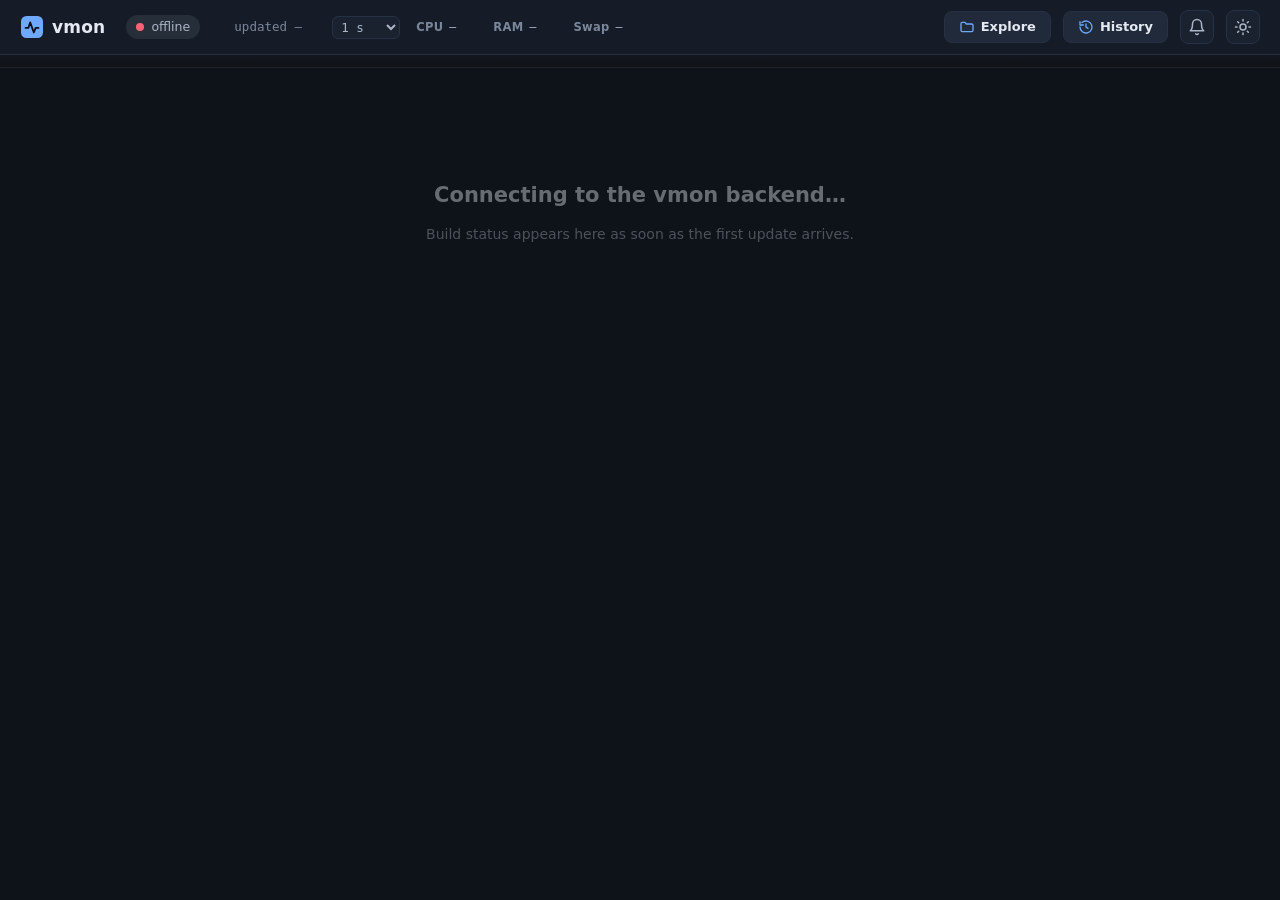
==== commit 7ace8435: "Add an all-builds home on the logo, compact tabs and history trends The vmon logo (and key 0, #home)" ====
--- a/vmon/static/index.html
+++ b/vmon/static/index.html
@@ -9,10 +9,10 @@
 </head>
 <body>
 <header class="topbar">
-  <div class="brand">
+  <button type="button" id="brand" class="brand" data-act="home" aria-label="All builds" aria-keyshortcuts="0" title="All builds (0)">
     <svg viewBox="0 0 24 24" width="22" height="22" aria-hidden="true"><rect width="24" height="24" rx="6" fill="var(--accent)"/><path d="M5 13h3l2-6 4 11 2-5h3" stroke="var(--on-accent)" stroke-width="2" fill="none" stroke-linecap="round" stroke-linejoin="round"/></svg>
-    <span>vmon</span>
-  </div>
+    <span>vmon</span><span id="brand-badge" class="brand-badge" aria-hidden="true" hidden></span>
+  </button>
   <button type="button" id="m-switch" class="m-switch" data-act="m-switcher" aria-haspopup="dialog"></button>
   <div id="conn" class="conn" data-state="connecting" title="Connection"><i></i><span>connecting</span></div>
   <div class="liveinfo">
@@ -37,6 +37,7 @@
 <nav id="tabs" class="tabs" role="tablist"></nav>
 <div id="sumbar" class="sumbar" aria-label="Build summary"></div>
 <main id="main"><div class="empty loading"><h2>Connecting to the vmon backend…</h2><p>Build status appears here as soon as the first update arrives.</p></div></main>
+<section id="home" class="homepage" aria-label="All builds" hidden></section>
 <section id="history" class="histpage" aria-label="Build history" hidden></section>
 <div id="m-app" class="m-app">
   <nav id="m-nav" class="m-nav" aria-label="Location in the build" hidden></nav>
--- a/vmon/static/style.css
+++ b/vmon/static/style.css
@@ -55,7 +55,11 @@
   background: var(--panel); border-bottom: 1px solid var(--border);
   position: sticky; top: 0; z-index: 20;
 }
-.brand { display: flex; align-items: center; gap: 9px; font-weight: 700; font-size: var(--fs-lead); letter-spacing: .2px; }
+.brand { display: flex; align-items: center; gap: 9px; font-weight: 700; font-size: var(--fs-lead); letter-spacing: .2px; position: relative; padding: 4px 8px 4px 4px; margin: -4px 0 -4px -4px; border: 1px solid transparent; border-radius: 10px; background: none; color: var(--text); font-family: inherit; }
+.brand:hover { background: var(--panel-2); }
+.brand.active { background: var(--accent-soft); border-color: var(--accent); color: var(--accent); }
+.brand-badge { min-width: 18px; height: 18px; padding: 0 5px; border-radius: 99px; background: var(--err); color: var(--on-status); font: 800 var(--fs-caption)/18px var(--mono); text-align: center; }
+.brand-badge[hidden] { display: none; }
 .conn { display: flex; align-items: center; gap: 7px; font-size: var(--fs-small); color: var(--text-2); padding: 3px 10px; border-radius: 99px; background: var(--neutral-bg); }
 .conn i { width: 8px; height: 8px; border-radius: 50%; background: var(--queued); }
 .conn[data-state="live"] i { background: var(--ok); box-shadow: 0 0 0 0 var(--ok); animation: pulse 2s infinite; }
@@ -81,9 +85,7 @@
 .tab:hover { background: var(--panel-2); color: var(--text); }
 .tab.active { background: var(--bg); border-color: var(--border); color: var(--text); }
 .tab.active::after { content: ""; position: absolute; left: 10px; right: 10px; top: -1px; height: 2px; background: var(--accent); border-radius: 4px; }
-.tab .t-main { display: flex; flex-direction: column; line-height: 1.2; }
-.tab .t-name { font-weight: 600; font-size: var(--fs-body); }
-.tab .t-sub { font-size: var(--fs-caption); color: var(--muted); max-width: 190px; overflow: hidden; text-overflow: ellipsis; }
+.tab .t-name { font-weight: 600; font-size: var(--fs-body); max-width: 180px; overflow: hidden; text-overflow: ellipsis; }
 .tab .t-x { width: 18px; height: 18px; border-radius: 6px; display: grid; place-items: center; color: var(--muted); border: none; background: none; padding: 0; }
 .tab .t-x:hover { background: var(--neutral-bg); color: var(--text); }
 .sdot { width: 9px; height: 9px; border-radius: 50%; flex: none; background: var(--queued); }
@@ -365,8 +367,6 @@
 .meter[data-level="warn"] .m-bar i { background: var(--warn); } .meter[data-level="warn"] .m-v { color: var(--warn); }
 .meter[data-level="crit"] .m-bar i { background: var(--err); } .meter[data-level="crit"] .m-v { color: var(--err); font-weight: 700; }
 .m-v { color: var(--text-2); min-width: 30px; font-size: var(--fs-caption); }
-.t-res { color: var(--text-2); font-family: var(--mono); font-size: var(--fs-micro); }
-.tab .t-sub { max-width: 280px; white-space: nowrap; }
 
 /* bell + popover */
 .bellwrap { position: relative; }
@@ -1012,11 +1012,6 @@
 .abadge { min-width: 21px; height: 21px; border-radius: 99px; font-size: var(--fs-small); }
 /* distill: nested drill-down levels get a light tab row so stacked levels don't read as four toolbars */
 
-/* tab strip: fade the edge that hides more tabs */
-.tabs[data-more~="right"] { -webkit-mask-image: linear-gradient(to right, var(--text) calc(100% - 48px), transparent); mask-image: linear-gradient(to right, var(--text) calc(100% - 48px), transparent); }
-.tabs[data-more~="left"] { -webkit-mask-image: linear-gradient(to left, var(--text) calc(100% - 48px), transparent); mask-image: linear-gradient(to left, var(--text) calc(100% - 48px), transparent); }
-.tabs[data-more="left right"] { -webkit-mask-image: linear-gradient(to right, transparent, var(--text) 48px, var(--text) calc(100% - 48px), transparent); mask-image: linear-gradient(to right, transparent, var(--text) 48px, var(--text) calc(100% - 48px), transparent); }
-
 /* ======================= stage rail: stages fixed on the left, everything else on the right ======================= */
 main.railed { max-width: 1760px; display: grid; grid-template-columns: 290px minmax(0, 1fr); column-gap: 26px; align-items: start; }
 main.railed > * { grid-column: 2; min-width: 0; }
@@ -1222,7 +1217,6 @@
 .hbadge { flex: none; font-size: var(--fs-micro); font-weight: 700; letter-spacing: .4px; padding: 0 7px; border-radius: 6px; background: var(--info-bg); color: var(--info); max-width: 96px; overflow: hidden; text-overflow: ellipsis; white-space: nowrap; line-height: 16px; }
 .hbadge[hidden] { display: none; }
 .hx .hbadge { display: inline-block; margin-left: 6px; vertical-align: 1px; }
-.tab[data-stale="1"] .t-main { opacity: .75; }
 .tab[data-stale="1"] .hbadge { background: var(--warn-bg); color: var(--warn); }
 .pill[data-status="stale"] { background: var(--warn-bg); color: var(--warn); }
 .fw-host { margin-top: 4px; font-size: var(--fs-small); color: var(--text-2); }
@@ -1528,7 +1522,7 @@
   /* top bar: logo, firmware switcher, bell */
   .topbar { flex-wrap: nowrap; gap: 10px; padding: calc(6px + env(safe-area-inset-top)) var(--m-sideR) 6px var(--m-side); }
   .topbar > :not(.brand):not(.m-switch):not(.bellwrap) { display: none; }
-  .brand span { display: none; }
+  .brand > span:not(.brand-badge) { display: none; }
   .m-switch { display: flex; align-items: center; gap: 9px; flex: 1; min-width: 0; min-height: 44px; padding: 0 12px; border-radius: 10px; border: 1px solid var(--border); background: var(--panel-2); color: var(--text); text-align: left; }
   .m-switch .m-sw-name { font-weight: 700; font-size: var(--fs-title); min-width: 0; overflow: hidden; text-overflow: ellipsis; white-space: nowrap; }
   .m-switch .m-sw-st { margin-left: auto; color: var(--muted); font-size: var(--fs-small); white-space: nowrap; }
@@ -1739,3 +1733,144 @@
   .m-tools { display: flex; gap: 8px; }
   .m-tools button { flex: 1; min-height: 44px; display: inline-flex; align-items: center; justify-content: center; gap: 8px; border-radius: 10px; border: 1px solid var(--border); background: var(--panel-2); color: var(--text); font-weight: 600; font-size: var(--fs-control); }
 }
+
+
+/* ======================= compact tabs, the "+N" menu and popup menus ======================= */
+.tabs { overflow: hidden; flex-wrap: nowrap; }
+.tab { flex: none; gap: 8px; }
+.tab[hidden], .tabmore[hidden] { display: none; }
+.tab .hbadge { max-width: 72px; }
+.tabmore { flex: none; align-self: center; margin: 0 0 5px 2px; position: relative; padding: 3px 10px; border-radius: 99px; border: 1px solid var(--border); background: var(--panel-2); color: var(--text-2); font: 700 var(--fs-small)/18px var(--mono); }
+.tabmore:hover, .tabmore[aria-expanded="true"] { border-color: var(--accent); color: var(--text); }
+.tm-dot { display: none; position: absolute; top: -3px; right: -3px; width: 9px; height: 9px; border-radius: 50%; background: var(--err); box-shadow: 0 0 0 2px var(--bg); }
+.tabmore[data-level="error"] .tm-dot { display: block; }
+.pmenu { position: fixed; z-index: 60; min-width: 230px; max-width: min(360px, calc(100vw - 16px)); overflow-y: auto; overscroll-behavior: contain; padding: 4px; display: flex; flex-direction: column; background: var(--panel); border: 1px solid var(--border); border-radius: 10px; box-shadow: var(--shadow-pop); }
+.pmenu[hidden] { display: none; }
+.pmenu > [role=menuitem] { display: flex; align-items: center; gap: 8px; text-align: left; border: none; background: none; color: var(--text); padding: 7px 10px; border-radius: 7px; font: 600 var(--fs-small) var(--sans); text-decoration: none; cursor: pointer; }
+.pmenu > [role=menuitem] > span:first-of-type { flex: 1; min-width: 0; }
+.pmenu > [role=menuitem] small { color: var(--muted); font-size: var(--fs-caption); font-weight: 500; }
+.pmenu > [role=menuitem]:hover, .pmenu > [role=menuitem]:focus-visible { background: var(--panel-3); outline: none; }
+.pmenu > [role=menuitem]:focus-visible { box-shadow: inset 0 0 0 2px var(--accent); }
+.pmenu > [role=menuitem][aria-disabled="true"] { opacity: .5; cursor: not-allowed; }
+.pmenu .pm-name { flex: 1; min-width: 0; overflow: hidden; text-overflow: ellipsis; white-space: nowrap; }
+.pmenu .cmpic { color: var(--accent); display: grid; place-items: center; }
+.pm-h { padding: 6px 10px 2px; font-size: var(--fs-micro); font-weight: 800; letter-spacing: .6px; text-transform: uppercase; color: var(--muted); }
+.pm-sep { height: 1px; margin: 4px 6px; background: var(--border-soft); }
+.pm-none { padding: 4px 10px 6px; color: var(--muted); font-size: var(--fs-small); }
+
+/* ======================= All builds page ======================= */
+.homepage { max-width: 1440px; margin: 0 auto; padding: 22px 20px 80px; }
+.homepage[hidden] { display: none; }
+body[data-page="home"] .sumbar { display: none; }
+.home-head .wall-clock, .home-head .wall-x { display: none; }
+.hg { margin-bottom: 22px; }
+.hg[hidden] { display: none; }
+.hg-h { display: flex; align-items: center; gap: 8px; margin: 0 0 10px; font-size: var(--fs-title); font-weight: 650; color: var(--text-2); }
+.hg-h .num { font-size: var(--fs-small); background: var(--neutral-bg); border-radius: 99px; padding: 0 8px; line-height: 20px; color: var(--text); }
+.hg[data-group="attention"] .hg-h .num { background: var(--err-bg); color: var(--err); }
+.hgrid { display: grid; grid-template-columns: repeat(auto-fill, minmax(340px, 1fr)); gap: 12px; }
+.hcard { display: flex; flex-direction: column; gap: 9px; min-width: 0; padding: 12px 14px 12px; text-align: left; color: var(--text); font: inherit; background: var(--panel); border: 1px solid var(--border); border-left: 3px solid var(--border); border-radius: 12px; box-shadow: var(--shadow); cursor: pointer; }
+.hcard:hover { background: var(--panel-2); border-color: var(--accent); }
+.hcard:focus-visible { outline: 2px solid var(--accent); outline-offset: 2px; }
+.hcard[data-status="running"] { border-left-color: var(--accent); }
+.hcard[data-status="done"] { border-left-color: var(--ok); }
+.hcard[data-lv="warn"] { border-left-color: var(--stopped); }
+.hcard[data-lv="error"] { border-left-color: var(--err); }
+.hc-top { display: flex; align-items: center; gap: 8px; min-width: 0; }
+.hc-name { font-size: var(--fs-title); font-weight: 700; min-width: 0; overflow: hidden; text-overflow: ellipsis; white-space: nowrap; }
+.hc-att { flex: none; font-size: var(--fs-caption); font-weight: 600; color: var(--text-2); background: var(--neutral-bg); border-radius: 6px; padding: 0 7px; line-height: 17px; }
+.hc-top .pill { margin-left: auto; flex: none; white-space: nowrap; }
+.hc-step { display: flex; align-items: baseline; gap: 10px; min-width: 0; font-size: var(--fs-small); color: var(--text-2); }
+.hc-step b { font-weight: 650; color: var(--text); min-width: 0; overflow: hidden; text-overflow: ellipsis; white-space: nowrap; }
+.hc-eta { margin-left: auto; flex: none; white-space: nowrap; font-family: var(--mono); font-size: var(--fs-caption); color: var(--text-2); }
+.hc-strip .prow { display: block; }
+.hc-strip .pseglist { padding-top: 0; gap: 2px; overflow: hidden; }
+.hc-strip .pseg { min-width: 0; cursor: inherit; pointer-events: none; }
+.hc-strip .pbar { height: 8px; border-radius: 4px; }
+.hc-strip .pnow { top: -2px; bottom: -2px; }
+.hc-strip .pnow b { display: none; }
+.hc-stats { display: flex; flex-wrap: wrap; gap: 6px 16px; align-items: flex-end; }
+.hc-st { display: flex; flex-direction: column; line-height: 1.2; min-width: 0; }
+.hc-st > i { font-style: normal; font-size: var(--fs-micro); font-weight: 700; letter-spacing: .5px; text-transform: uppercase; color: var(--muted); }
+.hc-st > b { font-size: var(--fs-small); font-weight: 700; }
+.hc-st > small { font-size: var(--fs-micro); color: var(--muted); }
+.hc-wns.neg b { color: var(--err); } .hc-wns.soft b { color: var(--warn); } .hc-wns.pos b { color: var(--ok); } .hc-wns.dim b { color: var(--text-2); }
+.hc-util.warn b { color: var(--warn); } .hc-util.crit b { color: var(--crit); } .hc-util.over b { color: var(--err); }
+.hc-msgs { flex-direction: row; gap: 4px; }
+.hc-msgs .mc { flex-direction: row; gap: 4px; padding: 1px 7px; border-radius: 6px; }
+.hc-msgs .mc b { font-size: var(--fs-small); } .hc-msgs .mc small { font-size: var(--fs-micro); }
+.hc-why { font-size: var(--fs-caption); font-weight: 600; color: var(--err); }
+.hcard[data-lv="warn"] .hc-why { color: var(--stopped); }
+.home-empty { text-align: center; padding: 90px 20px; color: var(--muted); }
+.home-empty[hidden] { display: none; }
+.home-empty h2 { color: var(--text-2); margin: 0 0 6px; }
+
+/* wall display: fullscreen, no tab bar, larger cards */
+body[data-wall="1"] .topbar, body[data-wall="1"] .tabs, body[data-wall="1"] .sumbar { display: none; }
+body[data-wall="1"] .homepage { max-width: none; min-height: 100vh; padding: 28px 32px 40px; background: var(--bg); }
+body[data-wall="1"] .home-head h1 { font-size: var(--fs-display); }
+body[data-wall="1"] .home-head .wall-clock { display: inline; margin-left: auto; font-size: var(--fs-heading); color: var(--text-2); }
+body[data-wall="1"] .home-head .hx-tools { margin-left: 0; }
+body[data-wall="1"] .home-head [data-act="wall"] { display: none; }
+body[data-wall="1"] .home-head .wall-x { display: inline-block; }
+body[data-wall="1"] .hgrid { grid-template-columns: repeat(auto-fill, minmax(460px, 1fr)); gap: 18px; }
+body[data-wall="1"] .hg-h { font-size: var(--fs-heading); }
+body[data-wall="1"] .hcard { gap: 14px; padding: 18px 20px; cursor: default; }
+body[data-wall="1"] .hc-name { font-size: var(--fs-heading); }
+body[data-wall="1"] .hc-top .pill { font-size: var(--fs-body); padding: 3px 12px; }
+body[data-wall="1"] .hc-step { font-size: var(--fs-body); }
+body[data-wall="1"] .hc-eta { font-size: var(--fs-small); }
+body[data-wall="1"] .hc-strip .pbar { height: 14px; border-radius: 6px; }
+body[data-wall="1"] .hc-st > i { font-size: var(--fs-caption); }
+body[data-wall="1"] .hc-st > b { font-size: var(--fs-lead); }
+body[data-wall="1"] .hc-msgs .mc b { font-size: var(--fs-lead); }
+body[data-wall="1"] .hc-why { font-size: var(--fs-small); }
+.homepage:fullscreen { overflow: auto; background: var(--bg); }
+
+/* ======================= history: trends and the Reports menu ======================= */
+.hx-trends { margin: 0 0 14px; }
+.hx-tr-h { display: flex; align-items: baseline; gap: 10px; flex-wrap: wrap; margin-bottom: 6px; }
+.hx-tr-h h2 { margin: 0; font-size: var(--fs-title); }
+.hx-tr-h span { color: var(--muted); font-size: var(--fs-small); }
+.tr-row { display: grid; grid-template-columns: repeat(auto-fit, minmax(260px, 1fr)); gap: 12px; }
+.tr { margin: 0; min-width: 0; padding: 10px 14px 8px; background: var(--panel); border: 1px solid var(--border); border-radius: 12px; box-shadow: var(--shadow); }
+.tr figcaption { display: flex; align-items: baseline; gap: 8px; margin-bottom: 4px; }
+.tr figcaption b { font-size: var(--fs-small); font-weight: 650; color: var(--text-2); }
+.tr-last { font-size: var(--fs-body); font-weight: 700; }
+.tr-last[data-tone="err"] { color: var(--err); } .tr-last[data-tone="warn"] { color: var(--warn); } .tr-last[data-tone="crit"] { color: var(--crit); } .tr-last[data-tone="ok"] { color: var(--ok); }
+.tr figcaption small { color: var(--muted); font-size: var(--fs-caption); }
+.tr-none { margin: 10px 0; color: var(--muted); font-size: var(--fs-small); }
+.tr-grid { display: grid; grid-template-columns: auto minmax(0, 1fr); column-gap: 8px; }
+.tr-ys { width: 44px; display: flex; flex-direction: column; justify-content: space-between; height: 72px; font-size: var(--fs-micro); color: var(--muted); text-align: right; }
+.tr-plot { position: relative; height: 72px; border-left: 1px solid var(--border-soft); border-bottom: 1px solid var(--border-soft); }
+.tr-plot svg { position: absolute; inset: 0; width: 100%; height: 100%; }
+.tr-line { fill: none; stroke: var(--accent); stroke-width: 1.6; stroke-linejoin: round; stroke-linecap: round; vector-effect: non-scaling-stroke; opacity: .75; }
+.tr-ref { stroke: var(--muted); stroke-width: 1; stroke-dasharray: 3 3; opacity: .6; vector-effect: non-scaling-stroke; }
+.tr-ref.warn { stroke: var(--warn); }
+.tp { position: absolute; width: 9px; height: 9px; padding: 0; margin: -4.5px 0 0 -4.5px; border-radius: 50%; border: 0; background: var(--accent); box-shadow: 0 0 0 2px var(--panel); }
+.tp::before { content: ""; position: absolute; inset: -8px; }   /* a 25px target around a 9px dot */
+.tp[data-tone="ok"] { background: var(--ok); } .tp[data-tone="err"] { background: var(--err); } .tp[data-tone="warn"] { background: var(--warn); } .tp[data-tone="crit"] { background: var(--crit); }
+.tp:hover, .tp:focus-visible { transform: scale(1.5); z-index: 2; outline: 2px solid var(--text); outline-offset: 1px; }
+.tr-x { grid-column: 2; position: relative; height: 16px; margin-top: 3px; font-size: var(--fs-micro); color: var(--muted); white-space: nowrap; }
+.tr-x span { position: absolute; top: 0; }
+.tr-x .first { left: 0; } .tr-x .last { right: 0; } .tr-x .mid { left: 50%; transform: translateX(-50%); }
+.hx-trend-hint { margin: 0 0 12px; padding: 9px 14px; border-radius: 10px; border: 1px dashed var(--border); color: var(--muted); font-size: var(--fs-small); }
+.hx tr.flash td { animation: hxflash 1.1s 2; }
+@keyframes hxflash { 50% { background: var(--accent-soft); box-shadow: inset 0 0 0 2px var(--accent); } }
+.hx-acts { display: flex; flex-wrap: wrap; gap: 6px; align-items: center; }
+.hx-menubtn { padding: 2px 9px; }
+.hx-acts .hx-chip { padding: 2px 9px; }
+.hx td.links-c { min-width: 150px; }
+
+@media (max-width: 699px) {
+  .brand { min-width: 44px; min-height: 44px; margin: 0; padding: 0 6px; justify-content: center; }
+  .brand-badge { position: absolute; top: 1px; right: -4px; }
+  .homepage { padding: 14px var(--m-sideR) 24px var(--m-side); }
+  .hgrid { grid-template-columns: minmax(0, 1fr); }
+  .hcard { padding: 12px; }
+  .hx-trends .tr-row { grid-template-columns: minmax(0, 1fr); }
+  .m-all .m-allic, .m-switch .m-allic { flex: none; display: grid; place-items: center; width: 22px; color: var(--accent); }
+  .m-switch .m-allic svg { margin-left: 0; color: var(--accent); }
+  .home-head .wall-x, .home-head [data-act="wall"] { display: none; }   /* a wall display is for a big screen */
+  .pmenu > [role=menuitem] { min-height: 44px; }
+}
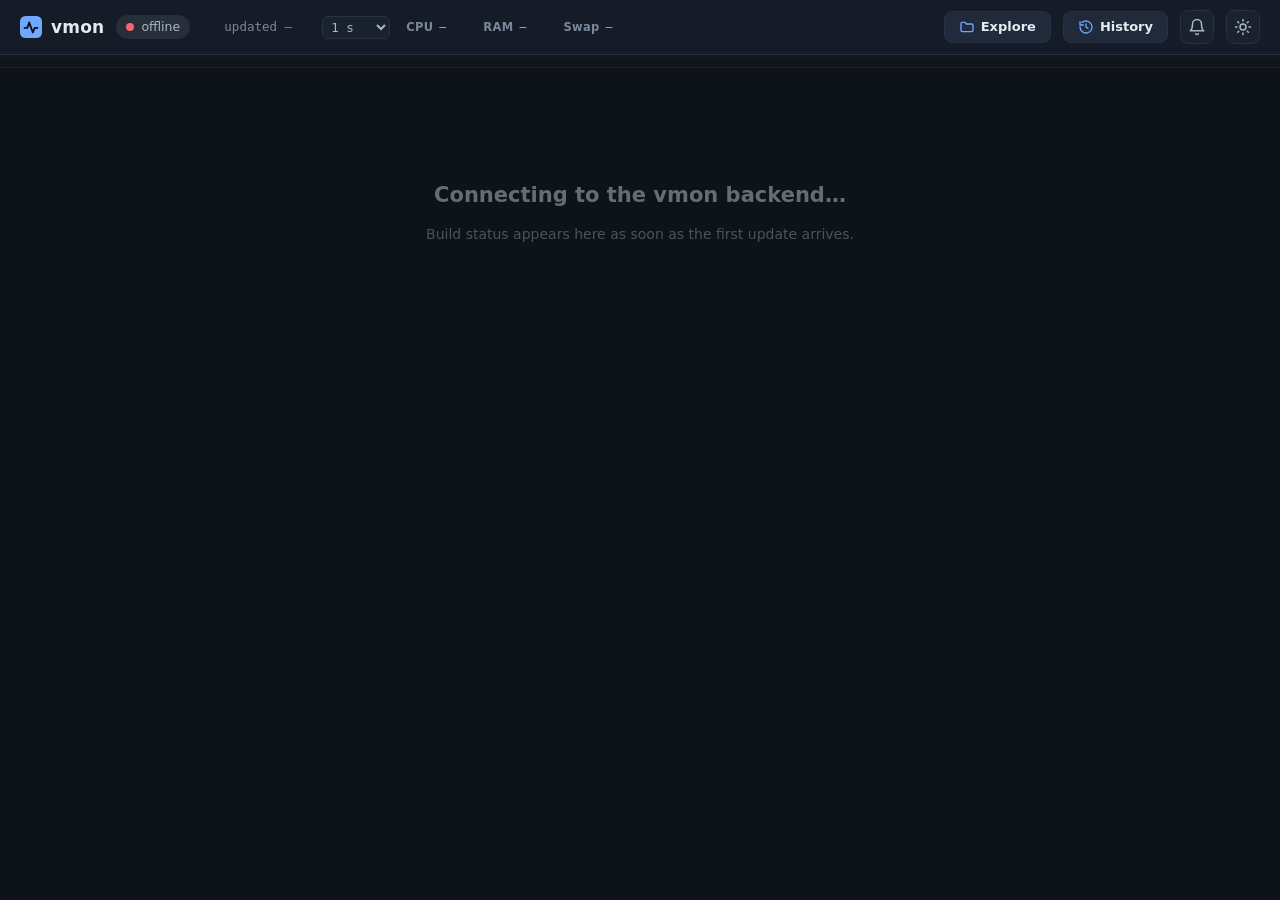
==== commit 719b64b0: "Merge pull request #21 from rodolfocarobene/ui-mobile Mobile: drill-in navigation below 700px" ====
--- a/vmon/static/index.html
+++ b/vmon/static/index.html
@@ -9,10 +9,10 @@
 </head>
 <body>
 <header class="topbar">
-  <button type="button" id="brand" class="brand" data-act="home" aria-label="All builds" aria-keyshortcuts="0" title="All builds (0)">
+  <div class="brand">
     <svg viewBox="0 0 24 24" width="22" height="22" aria-hidden="true"><rect width="24" height="24" rx="6" fill="var(--accent)"/><path d="M5 13h3l2-6 4 11 2-5h3" stroke="var(--on-accent)" stroke-width="2" fill="none" stroke-linecap="round" stroke-linejoin="round"/></svg>
-    <span>vmon</span><span id="brand-badge" class="brand-badge" aria-hidden="true" hidden></span>
-  </button>
+    <span>vmon</span>
+  </div>
   <button type="button" id="m-switch" class="m-switch" data-act="m-switcher" aria-haspopup="dialog"></button>
   <div id="conn" class="conn" data-state="connecting" title="Connection"><i></i><span>connecting</span></div>
   <div class="liveinfo">
@@ -37,7 +37,6 @@
 <nav id="tabs" class="tabs" role="tablist"></nav>
 <div id="sumbar" class="sumbar" aria-label="Build summary"></div>
 <main id="main"><div class="empty loading"><h2>Connecting to the vmon backend…</h2><p>Build status appears here as soon as the first update arrives.</p></div></main>
-<section id="home" class="homepage" aria-label="All builds" hidden></section>
 <section id="history" class="histpage" aria-label="Build history" hidden></section>
 <div id="m-app" class="m-app">
   <nav id="m-nav" class="m-nav" aria-label="Location in the build" hidden></nav>
--- a/vmon/static/style.css
+++ b/vmon/static/style.css
@@ -55,11 +55,7 @@
   background: var(--panel); border-bottom: 1px solid var(--border);
   position: sticky; top: 0; z-index: 20;
 }
-.brand { display: flex; align-items: center; gap: 9px; font-weight: 700; font-size: var(--fs-lead); letter-spacing: .2px; position: relative; padding: 4px 8px 4px 4px; margin: -4px 0 -4px -4px; border: 1px solid transparent; border-radius: 10px; background: none; color: var(--text); font-family: inherit; }
-.brand:hover { background: var(--panel-2); }
-.brand.active { background: var(--accent-soft); border-color: var(--accent); color: var(--accent); }
-.brand-badge { min-width: 18px; height: 18px; padding: 0 5px; border-radius: 99px; background: var(--err); color: var(--on-status); font: 800 var(--fs-caption)/18px var(--mono); text-align: center; }
-.brand-badge[hidden] { display: none; }
+.brand { display: flex; align-items: center; gap: 9px; font-weight: 700; font-size: var(--fs-lead); letter-spacing: .2px; }
 .conn { display: flex; align-items: center; gap: 7px; font-size: var(--fs-small); color: var(--text-2); padding: 3px 10px; border-radius: 99px; background: var(--neutral-bg); }
 .conn i { width: 8px; height: 8px; border-radius: 50%; background: var(--queued); }
 .conn[data-state="live"] i { background: var(--ok); box-shadow: 0 0 0 0 var(--ok); animation: pulse 2s infinite; }
@@ -85,7 +81,9 @@
 .tab:hover { background: var(--panel-2); color: var(--text); }
 .tab.active { background: var(--bg); border-color: var(--border); color: var(--text); }
 .tab.active::after { content: ""; position: absolute; left: 10px; right: 10px; top: -1px; height: 2px; background: var(--accent); border-radius: 4px; }
-.tab .t-name { font-weight: 600; font-size: var(--fs-body); max-width: 180px; overflow: hidden; text-overflow: ellipsis; }
+.tab .t-main { display: flex; flex-direction: column; line-height: 1.2; }
+.tab .t-name { font-weight: 600; font-size: var(--fs-body); }
+.tab .t-sub { font-size: var(--fs-caption); color: var(--muted); max-width: 190px; overflow: hidden; text-overflow: ellipsis; }
 .tab .t-x { width: 18px; height: 18px; border-radius: 6px; display: grid; place-items: center; color: var(--muted); border: none; background: none; padding: 0; }
 .tab .t-x:hover { background: var(--neutral-bg); color: var(--text); }
 .sdot { width: 9px; height: 9px; border-radius: 50%; flex: none; background: var(--queued); }
@@ -367,6 +365,8 @@
 .meter[data-level="warn"] .m-bar i { background: var(--warn); } .meter[data-level="warn"] .m-v { color: var(--warn); }
 .meter[data-level="crit"] .m-bar i { background: var(--err); } .meter[data-level="crit"] .m-v { color: var(--err); font-weight: 700; }
 .m-v { color: var(--text-2); min-width: 30px; font-size: var(--fs-caption); }
+.t-res { color: var(--text-2); font-family: var(--mono); font-size: var(--fs-micro); }
+.tab .t-sub { max-width: 280px; white-space: nowrap; }
 
 /* bell + popover */
 .bellwrap { position: relative; }
@@ -1012,6 +1012,11 @@
 .abadge { min-width: 21px; height: 21px; border-radius: 99px; font-size: var(--fs-small); }
 /* distill: nested drill-down levels get a light tab row so stacked levels don't read as four toolbars */
 
+/* tab strip: fade the edge that hides more tabs */
+.tabs[data-more~="right"] { -webkit-mask-image: linear-gradient(to right, var(--text) calc(100% - 48px), transparent); mask-image: linear-gradient(to right, var(--text) calc(100% - 48px), transparent); }
+.tabs[data-more~="left"] { -webkit-mask-image: linear-gradient(to left, var(--text) calc(100% - 48px), transparent); mask-image: linear-gradient(to left, var(--text) calc(100% - 48px), transparent); }
+.tabs[data-more="left right"] { -webkit-mask-image: linear-gradient(to right, transparent, var(--text) 48px, var(--text) calc(100% - 48px), transparent); mask-image: linear-gradient(to right, transparent, var(--text) 48px, var(--text) calc(100% - 48px), transparent); }
+
 /* ======================= stage rail: stages fixed on the left, everything else on the right ======================= */
 main.railed { max-width: 1760px; display: grid; grid-template-columns: 290px minmax(0, 1fr); column-gap: 26px; align-items: start; }
 main.railed > * { grid-column: 2; min-width: 0; }
@@ -1217,6 +1222,7 @@
 .hbadge { flex: none; font-size: var(--fs-micro); font-weight: 700; letter-spacing: .4px; padding: 0 7px; border-radius: 6px; background: var(--info-bg); color: var(--info); max-width: 96px; overflow: hidden; text-overflow: ellipsis; white-space: nowrap; line-height: 16px; }
 .hbadge[hidden] { display: none; }
 .hx .hbadge { display: inline-block; margin-left: 6px; vertical-align: 1px; }
+.tab[data-stale="1"] .t-main { opacity: .75; }
 .tab[data-stale="1"] .hbadge { background: var(--warn-bg); color: var(--warn); }
 .pill[data-status="stale"] { background: var(--warn-bg); color: var(--warn); }
 .fw-host { margin-top: 4px; font-size: var(--fs-small); color: var(--text-2); }
@@ -1522,7 +1528,7 @@
   /* top bar: logo, firmware switcher, bell */
   .topbar { flex-wrap: nowrap; gap: 10px; padding: calc(6px + env(safe-area-inset-top)) var(--m-sideR) 6px var(--m-side); }
   .topbar > :not(.brand):not(.m-switch):not(.bellwrap) { display: none; }
-  .brand > span:not(.brand-badge) { display: none; }
+  .brand span { display: none; }
   .m-switch { display: flex; align-items: center; gap: 9px; flex: 1; min-width: 0; min-height: 44px; padding: 0 12px; border-radius: 10px; border: 1px solid var(--border); background: var(--panel-2); color: var(--text); text-align: left; }
   .m-switch .m-sw-name { font-weight: 700; font-size: var(--fs-title); min-width: 0; overflow: hidden; text-overflow: ellipsis; white-space: nowrap; }
   .m-switch .m-sw-st { margin-left: auto; color: var(--muted); font-size: var(--fs-small); white-space: nowrap; }
@@ -1733,144 +1739,3 @@
   .m-tools { display: flex; gap: 8px; }
   .m-tools button { flex: 1; min-height: 44px; display: inline-flex; align-items: center; justify-content: center; gap: 8px; border-radius: 10px; border: 1px solid var(--border); background: var(--panel-2); color: var(--text); font-weight: 600; font-size: var(--fs-control); }
 }
-
-
-/* ======================= compact tabs, the "+N" menu and popup menus ======================= */
-.tabs { overflow: hidden; flex-wrap: nowrap; }
-.tab { flex: none; gap: 8px; }
-.tab[hidden], .tabmore[hidden] { display: none; }
-.tab .hbadge { max-width: 72px; }
-.tabmore { flex: none; align-self: center; margin: 0 0 5px 2px; position: relative; padding: 3px 10px; border-radius: 99px; border: 1px solid var(--border); background: var(--panel-2); color: var(--text-2); font: 700 var(--fs-small)/18px var(--mono); }
-.tabmore:hover, .tabmore[aria-expanded="true"] { border-color: var(--accent); color: var(--text); }
-.tm-dot { display: none; position: absolute; top: -3px; right: -3px; width: 9px; height: 9px; border-radius: 50%; background: var(--err); box-shadow: 0 0 0 2px var(--bg); }
-.tabmore[data-level="error"] .tm-dot { display: block; }
-.pmenu { position: fixed; z-index: 60; min-width: 230px; max-width: min(360px, calc(100vw - 16px)); overflow-y: auto; overscroll-behavior: contain; padding: 4px; display: flex; flex-direction: column; background: var(--panel); border: 1px solid var(--border); border-radius: 10px; box-shadow: var(--shadow-pop); }
-.pmenu[hidden] { display: none; }
-.pmenu > [role=menuitem] { display: flex; align-items: center; gap: 8px; text-align: left; border: none; background: none; color: var(--text); padding: 7px 10px; border-radius: 7px; font: 600 var(--fs-small) var(--sans); text-decoration: none; cursor: pointer; }
-.pmenu > [role=menuitem] > span:first-of-type { flex: 1; min-width: 0; }
-.pmenu > [role=menuitem] small { color: var(--muted); font-size: var(--fs-caption); font-weight: 500; }
-.pmenu > [role=menuitem]:hover, .pmenu > [role=menuitem]:focus-visible { background: var(--panel-3); outline: none; }
-.pmenu > [role=menuitem]:focus-visible { box-shadow: inset 0 0 0 2px var(--accent); }
-.pmenu > [role=menuitem][aria-disabled="true"] { opacity: .5; cursor: not-allowed; }
-.pmenu .pm-name { flex: 1; min-width: 0; overflow: hidden; text-overflow: ellipsis; white-space: nowrap; }
-.pmenu .cmpic { color: var(--accent); display: grid; place-items: center; }
-.pm-h { padding: 6px 10px 2px; font-size: var(--fs-micro); font-weight: 800; letter-spacing: .6px; text-transform: uppercase; color: var(--muted); }
-.pm-sep { height: 1px; margin: 4px 6px; background: var(--border-soft); }
-.pm-none { padding: 4px 10px 6px; color: var(--muted); font-size: var(--fs-small); }
-
-/* ======================= All builds page ======================= */
-.homepage { max-width: 1440px; margin: 0 auto; padding: 22px 20px 80px; }
-.homepage[hidden] { display: none; }
-body[data-page="home"] .sumbar { display: none; }
-.home-head .wall-clock, .home-head .wall-x { display: none; }
-.hg { margin-bottom: 22px; }
-.hg[hidden] { display: none; }
-.hg-h { display: flex; align-items: center; gap: 8px; margin: 0 0 10px; font-size: var(--fs-title); font-weight: 650; color: var(--text-2); }
-.hg-h .num { font-size: var(--fs-small); background: var(--neutral-bg); border-radius: 99px; padding: 0 8px; line-height: 20px; color: var(--text); }
-.hg[data-group="attention"] .hg-h .num { background: var(--err-bg); color: var(--err); }
-.hgrid { display: grid; grid-template-columns: repeat(auto-fill, minmax(340px, 1fr)); gap: 12px; }
-.hcard { display: flex; flex-direction: column; gap: 9px; min-width: 0; padding: 12px 14px 12px; text-align: left; color: var(--text); font: inherit; background: var(--panel); border: 1px solid var(--border); border-left: 3px solid var(--border); border-radius: 12px; box-shadow: var(--shadow); cursor: pointer; }
-.hcard:hover { background: var(--panel-2); border-color: var(--accent); }
-.hcard:focus-visible { outline: 2px solid var(--accent); outline-offset: 2px; }
-.hcard[data-status="running"] { border-left-color: var(--accent); }
-.hcard[data-status="done"] { border-left-color: var(--ok); }
-.hcard[data-lv="warn"] { border-left-color: var(--stopped); }
-.hcard[data-lv="error"] { border-left-color: var(--err); }
-.hc-top { display: flex; align-items: center; gap: 8px; min-width: 0; }
-.hc-name { font-size: var(--fs-title); font-weight: 700; min-width: 0; overflow: hidden; text-overflow: ellipsis; white-space: nowrap; }
-.hc-att { flex: none; font-size: var(--fs-caption); font-weight: 600; color: var(--text-2); background: var(--neutral-bg); border-radius: 6px; padding: 0 7px; line-height: 17px; }
-.hc-top .pill { margin-left: auto; flex: none; white-space: nowrap; }
-.hc-step { display: flex; align-items: baseline; gap: 10px; min-width: 0; font-size: var(--fs-small); color: var(--text-2); }
-.hc-step b { font-weight: 650; color: var(--text); min-width: 0; overflow: hidden; text-overflow: ellipsis; white-space: nowrap; }
-.hc-eta { margin-left: auto; flex: none; white-space: nowrap; font-family: var(--mono); font-size: var(--fs-caption); color: var(--text-2); }
-.hc-strip .prow { display: block; }
-.hc-strip .pseglist { padding-top: 0; gap: 2px; overflow: hidden; }
-.hc-strip .pseg { min-width: 0; cursor: inherit; pointer-events: none; }
-.hc-strip .pbar { height: 8px; border-radius: 4px; }
-.hc-strip .pnow { top: -2px; bottom: -2px; }
-.hc-strip .pnow b { display: none; }
-.hc-stats { display: flex; flex-wrap: wrap; gap: 6px 16px; align-items: flex-end; }
-.hc-st { display: flex; flex-direction: column; line-height: 1.2; min-width: 0; }
-.hc-st > i { font-style: normal; font-size: var(--fs-micro); font-weight: 700; letter-spacing: .5px; text-transform: uppercase; color: var(--muted); }
-.hc-st > b { font-size: var(--fs-small); font-weight: 700; }
-.hc-st > small { font-size: var(--fs-micro); color: var(--muted); }
-.hc-wns.neg b { color: var(--err); } .hc-wns.soft b { color: var(--warn); } .hc-wns.pos b { color: var(--ok); } .hc-wns.dim b { color: var(--text-2); }
-.hc-util.warn b { color: var(--warn); } .hc-util.crit b { color: var(--crit); } .hc-util.over b { color: var(--err); }
-.hc-msgs { flex-direction: row; gap: 4px; }
-.hc-msgs .mc { flex-direction: row; gap: 4px; padding: 1px 7px; border-radius: 6px; }
-.hc-msgs .mc b { font-size: var(--fs-small); } .hc-msgs .mc small { font-size: var(--fs-micro); }
-.hc-why { font-size: var(--fs-caption); font-weight: 600; color: var(--err); }
-.hcard[data-lv="warn"] .hc-why { color: var(--stopped); }
-.home-empty { text-align: center; padding: 90px 20px; color: var(--muted); }
-.home-empty[hidden] { display: none; }
-.home-empty h2 { color: var(--text-2); margin: 0 0 6px; }
-
-/* wall display: fullscreen, no tab bar, larger cards */
-body[data-wall="1"] .topbar, body[data-wall="1"] .tabs, body[data-wall="1"] .sumbar { display: none; }
-body[data-wall="1"] .homepage { max-width: none; min-height: 100vh; padding: 28px 32px 40px; background: var(--bg); }
-body[data-wall="1"] .home-head h1 { font-size: var(--fs-display); }
-body[data-wall="1"] .home-head .wall-clock { display: inline; margin-left: auto; font-size: var(--fs-heading); color: var(--text-2); }
-body[data-wall="1"] .home-head .hx-tools { margin-left: 0; }
-body[data-wall="1"] .home-head [data-act="wall"] { display: none; }
-body[data-wall="1"] .home-head .wall-x { display: inline-block; }
-body[data-wall="1"] .hgrid { grid-template-columns: repeat(auto-fill, minmax(460px, 1fr)); gap: 18px; }
-body[data-wall="1"] .hg-h { font-size: var(--fs-heading); }
-body[data-wall="1"] .hcard { gap: 14px; padding: 18px 20px; cursor: default; }
-body[data-wall="1"] .hc-name { font-size: var(--fs-heading); }
-body[data-wall="1"] .hc-top .pill { font-size: var(--fs-body); padding: 3px 12px; }
-body[data-wall="1"] .hc-step { font-size: var(--fs-body); }
-body[data-wall="1"] .hc-eta { font-size: var(--fs-small); }
-body[data-wall="1"] .hc-strip .pbar { height: 14px; border-radius: 6px; }
-body[data-wall="1"] .hc-st > i { font-size: var(--fs-caption); }
-body[data-wall="1"] .hc-st > b { font-size: var(--fs-lead); }
-body[data-wall="1"] .hc-msgs .mc b { font-size: var(--fs-lead); }
-body[data-wall="1"] .hc-why { font-size: var(--fs-small); }
-.homepage:fullscreen { overflow: auto; background: var(--bg); }
-
-/* ======================= history: trends and the Reports menu ======================= */
-.hx-trends { margin: 0 0 14px; }
-.hx-tr-h { display: flex; align-items: baseline; gap: 10px; flex-wrap: wrap; margin-bottom: 6px; }
-.hx-tr-h h2 { margin: 0; font-size: var(--fs-title); }
-.hx-tr-h span { color: var(--muted); font-size: var(--fs-small); }
-.tr-row { display: grid; grid-template-columns: repeat(auto-fit, minmax(260px, 1fr)); gap: 12px; }
-.tr { margin: 0; min-width: 0; padding: 10px 14px 8px; background: var(--panel); border: 1px solid var(--border); border-radius: 12px; box-shadow: var(--shadow); }
-.tr figcaption { display: flex; align-items: baseline; gap: 8px; margin-bottom: 4px; }
-.tr figcaption b { font-size: var(--fs-small); font-weight: 650; color: var(--text-2); }
-.tr-last { font-size: var(--fs-body); font-weight: 700; }
-.tr-last[data-tone="err"] { color: var(--err); } .tr-last[data-tone="warn"] { color: var(--warn); } .tr-last[data-tone="crit"] { color: var(--crit); } .tr-last[data-tone="ok"] { color: var(--ok); }
-.tr figcaption small { color: var(--muted); font-size: var(--fs-caption); }
-.tr-none { margin: 10px 0; color: var(--muted); font-size: var(--fs-small); }
-.tr-grid { display: grid; grid-template-columns: auto minmax(0, 1fr); column-gap: 8px; }
-.tr-ys { width: 44px; display: flex; flex-direction: column; justify-content: space-between; height: 72px; font-size: var(--fs-micro); color: var(--muted); text-align: right; }
-.tr-plot { position: relative; height: 72px; border-left: 1px solid var(--border-soft); border-bottom: 1px solid var(--border-soft); }
-.tr-plot svg { position: absolute; inset: 0; width: 100%; height: 100%; }
-.tr-line { fill: none; stroke: var(--accent); stroke-width: 1.6; stroke-linejoin: round; stroke-linecap: round; vector-effect: non-scaling-stroke; opacity: .75; }
-.tr-ref { stroke: var(--muted); stroke-width: 1; stroke-dasharray: 3 3; opacity: .6; vector-effect: non-scaling-stroke; }
-.tr-ref.warn { stroke: var(--warn); }
-.tp { position: absolute; width: 9px; height: 9px; padding: 0; margin: -4.5px 0 0 -4.5px; border-radius: 50%; border: 0; background: var(--accent); box-shadow: 0 0 0 2px var(--panel); }
-.tp::before { content: ""; position: absolute; inset: -8px; }   /* a 25px target around a 9px dot */
-.tp[data-tone="ok"] { background: var(--ok); } .tp[data-tone="err"] { background: var(--err); } .tp[data-tone="warn"] { background: var(--warn); } .tp[data-tone="crit"] { background: var(--crit); }
-.tp:hover, .tp:focus-visible { transform: scale(1.5); z-index: 2; outline: 2px solid var(--text); outline-offset: 1px; }
-.tr-x { grid-column: 2; position: relative; height: 16px; margin-top: 3px; font-size: var(--fs-micro); color: var(--muted); white-space: nowrap; }
-.tr-x span { position: absolute; top: 0; }
-.tr-x .first { left: 0; } .tr-x .last { right: 0; } .tr-x .mid { left: 50%; transform: translateX(-50%); }
-.hx-trend-hint { margin: 0 0 12px; padding: 9px 14px; border-radius: 10px; border: 1px dashed var(--border); color: var(--muted); font-size: var(--fs-small); }
-.hx tr.flash td { animation: hxflash 1.1s 2; }
-@keyframes hxflash { 50% { background: var(--accent-soft); box-shadow: inset 0 0 0 2px var(--accent); } }
-.hx-acts { display: flex; flex-wrap: wrap; gap: 6px; align-items: center; }
-.hx-menubtn { padding: 2px 9px; }
-.hx-acts .hx-chip { padding: 2px 9px; }
-.hx td.links-c { min-width: 150px; }
-
-@media (max-width: 699px) {
-  .brand { min-width: 44px; min-height: 44px; margin: 0; padding: 0 6px; justify-content: center; }
-  .brand-badge { position: absolute; top: 1px; right: -4px; }
-  .homepage { padding: 14px var(--m-sideR) 24px var(--m-side); }
-  .hgrid { grid-template-columns: minmax(0, 1fr); }
-  .hcard { padding: 12px; }
-  .hx-trends .tr-row { grid-template-columns: minmax(0, 1fr); }
-  .m-all .m-allic, .m-switch .m-allic { flex: none; display: grid; place-items: center; width: 22px; color: var(--accent); }
-  .m-switch .m-allic svg { margin-left: 0; color: var(--accent); }
-  .home-head .wall-x, .home-head [data-act="wall"] { display: none; }   /* a wall display is for a big screen */
-  .pmenu > [role=menuitem] { min-height: 44px; }
-}
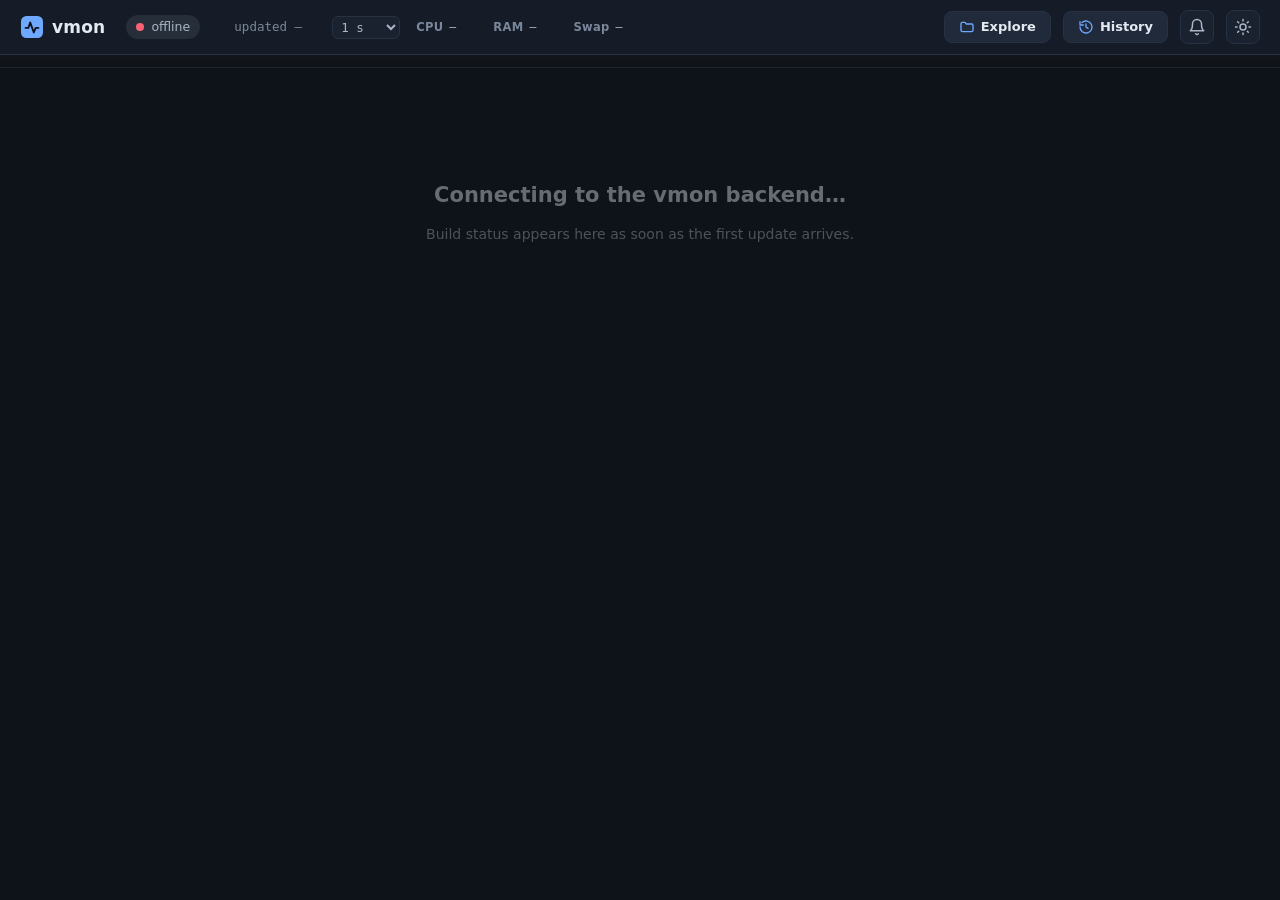
==== commit b9600122: "Merge pull request #22 from rodolfocarobene/ui-home-history All-builds home on the logo, compact tab" ====
--- a/vmon/static/index.html
+++ b/vmon/static/index.html
@@ -9,10 +9,10 @@
 </head>
 <body>
 <header class="topbar">
-  <div class="brand">
+  <button type="button" id="brand" class="brand" data-act="home" aria-label="All builds" aria-keyshortcuts="0" title="All builds (0)">
     <svg viewBox="0 0 24 24" width="22" height="22" aria-hidden="true"><rect width="24" height="24" rx="6" fill="var(--accent)"/><path d="M5 13h3l2-6 4 11 2-5h3" stroke="var(--on-accent)" stroke-width="2" fill="none" stroke-linecap="round" stroke-linejoin="round"/></svg>
-    <span>vmon</span>
-  </div>
+    <span>vmon</span><span id="brand-badge" class="brand-badge" aria-hidden="true" hidden></span>
+  </button>
   <button type="button" id="m-switch" class="m-switch" data-act="m-switcher" aria-haspopup="dialog"></button>
   <div id="conn" class="conn" data-state="connecting" title="Connection"><i></i><span>connecting</span></div>
   <div class="liveinfo">
@@ -37,6 +37,7 @@
 <nav id="tabs" class="tabs" role="tablist"></nav>
 <div id="sumbar" class="sumbar" aria-label="Build summary"></div>
 <main id="main"><div class="empty loading"><h2>Connecting to the vmon backend…</h2><p>Build status appears here as soon as the first update arrives.</p></div></main>
+<section id="home" class="homepage" aria-label="All builds" hidden></section>
 <section id="history" class="histpage" aria-label="Build history" hidden></section>
 <div id="m-app" class="m-app">
   <nav id="m-nav" class="m-nav" aria-label="Location in the build" hidden></nav>
--- a/vmon/static/style.css
+++ b/vmon/static/style.css
@@ -55,7 +55,11 @@
   background: var(--panel); border-bottom: 1px solid var(--border);
   position: sticky; top: 0; z-index: 20;
 }
-.brand { display: flex; align-items: center; gap: 9px; font-weight: 700; font-size: var(--fs-lead); letter-spacing: .2px; }
+.brand { display: flex; align-items: center; gap: 9px; font-weight: 700; font-size: var(--fs-lead); letter-spacing: .2px; position: relative; padding: 4px 8px 4px 4px; margin: -4px 0 -4px -4px; border: 1px solid transparent; border-radius: 10px; background: none; color: var(--text); font-family: inherit; }
+.brand:hover { background: var(--panel-2); }
+.brand.active { background: var(--accent-soft); border-color: var(--accent); color: var(--accent); }
+.brand-badge { min-width: 18px; height: 18px; padding: 0 5px; border-radius: 99px; background: var(--err); color: var(--on-status); font: 800 var(--fs-caption)/18px var(--mono); text-align: center; }
+.brand-badge[hidden] { display: none; }
 .conn { display: flex; align-items: center; gap: 7px; font-size: var(--fs-small); color: var(--text-2); padding: 3px 10px; border-radius: 99px; background: var(--neutral-bg); }
 .conn i { width: 8px; height: 8px; border-radius: 50%; background: var(--queued); }
 .conn[data-state="live"] i { background: var(--ok); box-shadow: 0 0 0 0 var(--ok); animation: pulse 2s infinite; }
@@ -81,9 +85,7 @@
 .tab:hover { background: var(--panel-2); color: var(--text); }
 .tab.active { background: var(--bg); border-color: var(--border); color: var(--text); }
 .tab.active::after { content: ""; position: absolute; left: 10px; right: 10px; top: -1px; height: 2px; background: var(--accent); border-radius: 4px; }
-.tab .t-main { display: flex; flex-direction: column; line-height: 1.2; }
-.tab .t-name { font-weight: 600; font-size: var(--fs-body); }
-.tab .t-sub { font-size: var(--fs-caption); color: var(--muted); max-width: 190px; overflow: hidden; text-overflow: ellipsis; }
+.tab .t-name { font-weight: 600; font-size: var(--fs-body); max-width: 180px; overflow: hidden; text-overflow: ellipsis; }
 .tab .t-x { width: 18px; height: 18px; border-radius: 6px; display: grid; place-items: center; color: var(--muted); border: none; background: none; padding: 0; }
 .tab .t-x:hover { background: var(--neutral-bg); color: var(--text); }
 .sdot { width: 9px; height: 9px; border-radius: 50%; flex: none; background: var(--queued); }
@@ -365,8 +367,6 @@
 .meter[data-level="warn"] .m-bar i { background: var(--warn); } .meter[data-level="warn"] .m-v { color: var(--warn); }
 .meter[data-level="crit"] .m-bar i { background: var(--err); } .meter[data-level="crit"] .m-v { color: var(--err); font-weight: 700; }
 .m-v { color: var(--text-2); min-width: 30px; font-size: var(--fs-caption); }
-.t-res { color: var(--text-2); font-family: var(--mono); font-size: var(--fs-micro); }
-.tab .t-sub { max-width: 280px; white-space: nowrap; }
 
 /* bell + popover */
 .bellwrap { position: relative; }
@@ -1012,11 +1012,6 @@
 .abadge { min-width: 21px; height: 21px; border-radius: 99px; font-size: var(--fs-small); }
 /* distill: nested drill-down levels get a light tab row so stacked levels don't read as four toolbars */
 
-/* tab strip: fade the edge that hides more tabs */
-.tabs[data-more~="right"] { -webkit-mask-image: linear-gradient(to right, var(--text) calc(100% - 48px), transparent); mask-image: linear-gradient(to right, var(--text) calc(100% - 48px), transparent); }
-.tabs[data-more~="left"] { -webkit-mask-image: linear-gradient(to left, var(--text) calc(100% - 48px), transparent); mask-image: linear-gradient(to left, var(--text) calc(100% - 48px), transparent); }
-.tabs[data-more="left right"] { -webkit-mask-image: linear-gradient(to right, transparent, var(--text) 48px, var(--text) calc(100% - 48px), transparent); mask-image: linear-gradient(to right, transparent, var(--text) 48px, var(--text) calc(100% - 48px), transparent); }
-
 /* ======================= stage rail: stages fixed on the left, everything else on the right ======================= */
 main.railed { max-width: 1760px; display: grid; grid-template-columns: 290px minmax(0, 1fr); column-gap: 26px; align-items: start; }
 main.railed > * { grid-column: 2; min-width: 0; }
@@ -1222,7 +1217,6 @@
 .hbadge { flex: none; font-size: var(--fs-micro); font-weight: 700; letter-spacing: .4px; padding: 0 7px; border-radius: 6px; background: var(--info-bg); color: var(--info); max-width: 96px; overflow: hidden; text-overflow: ellipsis; white-space: nowrap; line-height: 16px; }
 .hbadge[hidden] { display: none; }
 .hx .hbadge { display: inline-block; margin-left: 6px; vertical-align: 1px; }
-.tab[data-stale="1"] .t-main { opacity: .75; }
 .tab[data-stale="1"] .hbadge { background: var(--warn-bg); color: var(--warn); }
 .pill[data-status="stale"] { background: var(--warn-bg); color: var(--warn); }
 .fw-host { margin-top: 4px; font-size: var(--fs-small); color: var(--text-2); }
@@ -1528,7 +1522,7 @@
   /* top bar: logo, firmware switcher, bell */
   .topbar { flex-wrap: nowrap; gap: 10px; padding: calc(6px + env(safe-area-inset-top)) var(--m-sideR) 6px var(--m-side); }
   .topbar > :not(.brand):not(.m-switch):not(.bellwrap) { display: none; }
-  .brand span { display: none; }
+  .brand > span:not(.brand-badge) { display: none; }
   .m-switch { display: flex; align-items: center; gap: 9px; flex: 1; min-width: 0; min-height: 44px; padding: 0 12px; border-radius: 10px; border: 1px solid var(--border); background: var(--panel-2); color: var(--text); text-align: left; }
   .m-switch .m-sw-name { font-weight: 700; font-size: var(--fs-title); min-width: 0; overflow: hidden; text-overflow: ellipsis; white-space: nowrap; }
   .m-switch .m-sw-st { margin-left: auto; color: var(--muted); font-size: var(--fs-small); white-space: nowrap; }
@@ -1739,3 +1733,144 @@
   .m-tools { display: flex; gap: 8px; }
   .m-tools button { flex: 1; min-height: 44px; display: inline-flex; align-items: center; justify-content: center; gap: 8px; border-radius: 10px; border: 1px solid var(--border); background: var(--panel-2); color: var(--text); font-weight: 600; font-size: var(--fs-control); }
 }
+
+
+/* ======================= compact tabs, the "+N" menu and popup menus ======================= */
+.tabs { overflow: hidden; flex-wrap: nowrap; }
+.tab { flex: none; gap: 8px; }
+.tab[hidden], .tabmore[hidden] { display: none; }
+.tab .hbadge { max-width: 72px; }
+.tabmore { flex: none; align-self: center; margin: 0 0 5px 2px; position: relative; padding: 3px 10px; border-radius: 99px; border: 1px solid var(--border); background: var(--panel-2); color: var(--text-2); font: 700 var(--fs-small)/18px var(--mono); }
+.tabmore:hover, .tabmore[aria-expanded="true"] { border-color: var(--accent); color: var(--text); }
+.tm-dot { display: none; position: absolute; top: -3px; right: -3px; width: 9px; height: 9px; border-radius: 50%; background: var(--err); box-shadow: 0 0 0 2px var(--bg); }
+.tabmore[data-level="error"] .tm-dot { display: block; }
+.pmenu { position: fixed; z-index: 60; min-width: 230px; max-width: min(360px, calc(100vw - 16px)); overflow-y: auto; overscroll-behavior: contain; padding: 4px; display: flex; flex-direction: column; background: var(--panel); border: 1px solid var(--border); border-radius: 10px; box-shadow: var(--shadow-pop); }
+.pmenu[hidden] { display: none; }
+.pmenu > [role=menuitem] { display: flex; align-items: center; gap: 8px; text-align: left; border: none; background: none; color: var(--text); padding: 7px 10px; border-radius: 7px; font: 600 var(--fs-small) var(--sans); text-decoration: none; cursor: pointer; }
+.pmenu > [role=menuitem] > span:first-of-type { flex: 1; min-width: 0; }
+.pmenu > [role=menuitem] small { color: var(--muted); font-size: var(--fs-caption); font-weight: 500; }
+.pmenu > [role=menuitem]:hover, .pmenu > [role=menuitem]:focus-visible { background: var(--panel-3); outline: none; }
+.pmenu > [role=menuitem]:focus-visible { box-shadow: inset 0 0 0 2px var(--accent); }
+.pmenu > [role=menuitem][aria-disabled="true"] { opacity: .5; cursor: not-allowed; }
+.pmenu .pm-name { flex: 1; min-width: 0; overflow: hidden; text-overflow: ellipsis; white-space: nowrap; }
+.pmenu .cmpic { color: var(--accent); display: grid; place-items: center; }
+.pm-h { padding: 6px 10px 2px; font-size: var(--fs-micro); font-weight: 800; letter-spacing: .6px; text-transform: uppercase; color: var(--muted); }
+.pm-sep { height: 1px; margin: 4px 6px; background: var(--border-soft); }
+.pm-none { padding: 4px 10px 6px; color: var(--muted); font-size: var(--fs-small); }
+
+/* ======================= All builds page ======================= */
+.homepage { max-width: 1440px; margin: 0 auto; padding: 22px 20px 80px; }
+.homepage[hidden] { display: none; }
+body[data-page="home"] .sumbar { display: none; }
+.home-head .wall-clock, .home-head .wall-x { display: none; }
+.hg { margin-bottom: 22px; }
+.hg[hidden] { display: none; }
+.hg-h { display: flex; align-items: center; gap: 8px; margin: 0 0 10px; font-size: var(--fs-title); font-weight: 650; color: var(--text-2); }
+.hg-h .num { font-size: var(--fs-small); background: var(--neutral-bg); border-radius: 99px; padding: 0 8px; line-height: 20px; color: var(--text); }
+.hg[data-group="attention"] .hg-h .num { background: var(--err-bg); color: var(--err); }
+.hgrid { display: grid; grid-template-columns: repeat(auto-fill, minmax(340px, 1fr)); gap: 12px; }
+.hcard { display: flex; flex-direction: column; gap: 9px; min-width: 0; padding: 12px 14px 12px; text-align: left; color: var(--text); font: inherit; background: var(--panel); border: 1px solid var(--border); border-left: 3px solid var(--border); border-radius: 12px; box-shadow: var(--shadow); cursor: pointer; }
+.hcard:hover { background: var(--panel-2); border-color: var(--accent); }
+.hcard:focus-visible { outline: 2px solid var(--accent); outline-offset: 2px; }
+.hcard[data-status="running"] { border-left-color: var(--accent); }
+.hcard[data-status="done"] { border-left-color: var(--ok); }
+.hcard[data-lv="warn"] { border-left-color: var(--stopped); }
+.hcard[data-lv="error"] { border-left-color: var(--err); }
+.hc-top { display: flex; align-items: center; gap: 8px; min-width: 0; }
+.hc-name { font-size: var(--fs-title); font-weight: 700; min-width: 0; overflow: hidden; text-overflow: ellipsis; white-space: nowrap; }
+.hc-att { flex: none; font-size: var(--fs-caption); font-weight: 600; color: var(--text-2); background: var(--neutral-bg); border-radius: 6px; padding: 0 7px; line-height: 17px; }
+.hc-top .pill { margin-left: auto; flex: none; white-space: nowrap; }
+.hc-step { display: flex; align-items: baseline; gap: 10px; min-width: 0; font-size: var(--fs-small); color: var(--text-2); }
+.hc-step b { font-weight: 650; color: var(--text); min-width: 0; overflow: hidden; text-overflow: ellipsis; white-space: nowrap; }
+.hc-eta { margin-left: auto; flex: none; white-space: nowrap; font-family: var(--mono); font-size: var(--fs-caption); color: var(--text-2); }
+.hc-strip .prow { display: block; }
+.hc-strip .pseglist { padding-top: 0; gap: 2px; overflow: hidden; }
+.hc-strip .pseg { min-width: 0; cursor: inherit; pointer-events: none; }
+.hc-strip .pbar { height: 8px; border-radius: 4px; }
+.hc-strip .pnow { top: -2px; bottom: -2px; }
+.hc-strip .pnow b { display: none; }
+.hc-stats { display: flex; flex-wrap: wrap; gap: 6px 16px; align-items: flex-end; }
+.hc-st { display: flex; flex-direction: column; line-height: 1.2; min-width: 0; }
+.hc-st > i { font-style: normal; font-size: var(--fs-micro); font-weight: 700; letter-spacing: .5px; text-transform: uppercase; color: var(--muted); }
+.hc-st > b { font-size: var(--fs-small); font-weight: 700; }
+.hc-st > small { font-size: var(--fs-micro); color: var(--muted); }
+.hc-wns.neg b { color: var(--err); } .hc-wns.soft b { color: var(--warn); } .hc-wns.pos b { color: var(--ok); } .hc-wns.dim b { color: var(--text-2); }
+.hc-util.warn b { color: var(--warn); } .hc-util.crit b { color: var(--crit); } .hc-util.over b { color: var(--err); }
+.hc-msgs { flex-direction: row; gap: 4px; }
+.hc-msgs .mc { flex-direction: row; gap: 4px; padding: 1px 7px; border-radius: 6px; }
+.hc-msgs .mc b { font-size: var(--fs-small); } .hc-msgs .mc small { font-size: var(--fs-micro); }
+.hc-why { font-size: var(--fs-caption); font-weight: 600; color: var(--err); }
+.hcard[data-lv="warn"] .hc-why { color: var(--stopped); }
+.home-empty { text-align: center; padding: 90px 20px; color: var(--muted); }
+.home-empty[hidden] { display: none; }
+.home-empty h2 { color: var(--text-2); margin: 0 0 6px; }
+
+/* wall display: fullscreen, no tab bar, larger cards */
+body[data-wall="1"] .topbar, body[data-wall="1"] .tabs, body[data-wall="1"] .sumbar { display: none; }
+body[data-wall="1"] .homepage { max-width: none; min-height: 100vh; padding: 28px 32px 40px; background: var(--bg); }
+body[data-wall="1"] .home-head h1 { font-size: var(--fs-display); }
+body[data-wall="1"] .home-head .wall-clock { display: inline; margin-left: auto; font-size: var(--fs-heading); color: var(--text-2); }
+body[data-wall="1"] .home-head .hx-tools { margin-left: 0; }
+body[data-wall="1"] .home-head [data-act="wall"] { display: none; }
+body[data-wall="1"] .home-head .wall-x { display: inline-block; }
+body[data-wall="1"] .hgrid { grid-template-columns: repeat(auto-fill, minmax(460px, 1fr)); gap: 18px; }
+body[data-wall="1"] .hg-h { font-size: var(--fs-heading); }
+body[data-wall="1"] .hcard { gap: 14px; padding: 18px 20px; cursor: default; }
+body[data-wall="1"] .hc-name { font-size: var(--fs-heading); }
+body[data-wall="1"] .hc-top .pill { font-size: var(--fs-body); padding: 3px 12px; }
+body[data-wall="1"] .hc-step { font-size: var(--fs-body); }
+body[data-wall="1"] .hc-eta { font-size: var(--fs-small); }
+body[data-wall="1"] .hc-strip .pbar { height: 14px; border-radius: 6px; }
+body[data-wall="1"] .hc-st > i { font-size: var(--fs-caption); }
+body[data-wall="1"] .hc-st > b { font-size: var(--fs-lead); }
+body[data-wall="1"] .hc-msgs .mc b { font-size: var(--fs-lead); }
+body[data-wall="1"] .hc-why { font-size: var(--fs-small); }
+.homepage:fullscreen { overflow: auto; background: var(--bg); }
+
+/* ======================= history: trends and the Reports menu ======================= */
+.hx-trends { margin: 0 0 14px; }
+.hx-tr-h { display: flex; align-items: baseline; gap: 10px; flex-wrap: wrap; margin-bottom: 6px; }
+.hx-tr-h h2 { margin: 0; font-size: var(--fs-title); }
+.hx-tr-h span { color: var(--muted); font-size: var(--fs-small); }
+.tr-row { display: grid; grid-template-columns: repeat(auto-fit, minmax(260px, 1fr)); gap: 12px; }
+.tr { margin: 0; min-width: 0; padding: 10px 14px 8px; background: var(--panel); border: 1px solid var(--border); border-radius: 12px; box-shadow: var(--shadow); }
+.tr figcaption { display: flex; align-items: baseline; gap: 8px; margin-bottom: 4px; }
+.tr figcaption b { font-size: var(--fs-small); font-weight: 650; color: var(--text-2); }
+.tr-last { font-size: var(--fs-body); font-weight: 700; }
+.tr-last[data-tone="err"] { color: var(--err); } .tr-last[data-tone="warn"] { color: var(--warn); } .tr-last[data-tone="crit"] { color: var(--crit); } .tr-last[data-tone="ok"] { color: var(--ok); }
+.tr figcaption small { color: var(--muted); font-size: var(--fs-caption); }
+.tr-none { margin: 10px 0; color: var(--muted); font-size: var(--fs-small); }
+.tr-grid { display: grid; grid-template-columns: auto minmax(0, 1fr); column-gap: 8px; }
+.tr-ys { width: 44px; display: flex; flex-direction: column; justify-content: space-between; height: 72px; font-size: var(--fs-micro); color: var(--muted); text-align: right; }
+.tr-plot { position: relative; height: 72px; border-left: 1px solid var(--border-soft); border-bottom: 1px solid var(--border-soft); }
+.tr-plot svg { position: absolute; inset: 0; width: 100%; height: 100%; }
+.tr-line { fill: none; stroke: var(--accent); stroke-width: 1.6; stroke-linejoin: round; stroke-linecap: round; vector-effect: non-scaling-stroke; opacity: .75; }
+.tr-ref { stroke: var(--muted); stroke-width: 1; stroke-dasharray: 3 3; opacity: .6; vector-effect: non-scaling-stroke; }
+.tr-ref.warn { stroke: var(--warn); }
+.tp { position: absolute; width: 9px; height: 9px; padding: 0; margin: -4.5px 0 0 -4.5px; border-radius: 50%; border: 0; background: var(--accent); box-shadow: 0 0 0 2px var(--panel); }
+.tp::before { content: ""; position: absolute; inset: -8px; }   /* a 25px target around a 9px dot */
+.tp[data-tone="ok"] { background: var(--ok); } .tp[data-tone="err"] { background: var(--err); } .tp[data-tone="warn"] { background: var(--warn); } .tp[data-tone="crit"] { background: var(--crit); }
+.tp:hover, .tp:focus-visible { transform: scale(1.5); z-index: 2; outline: 2px solid var(--text); outline-offset: 1px; }
+.tr-x { grid-column: 2; position: relative; height: 16px; margin-top: 3px; font-size: var(--fs-micro); color: var(--muted); white-space: nowrap; }
+.tr-x span { position: absolute; top: 0; }
+.tr-x .first { left: 0; } .tr-x .last { right: 0; } .tr-x .mid { left: 50%; transform: translateX(-50%); }
+.hx-trend-hint { margin: 0 0 12px; padding: 9px 14px; border-radius: 10px; border: 1px dashed var(--border); color: var(--muted); font-size: var(--fs-small); }
+.hx tr.flash td { animation: hxflash 1.1s 2; }
+@keyframes hxflash { 50% { background: var(--accent-soft); box-shadow: inset 0 0 0 2px var(--accent); } }
+.hx-acts { display: flex; flex-wrap: wrap; gap: 6px; align-items: center; }
+.hx-menubtn { padding: 2px 9px; }
+.hx-acts .hx-chip { padding: 2px 9px; }
+.hx td.links-c { min-width: 150px; }
+
+@media (max-width: 699px) {
+  .brand { min-width: 44px; min-height: 44px; margin: 0; padding: 0 6px; justify-content: center; }
+  .brand-badge { position: absolute; top: 1px; right: -4px; }
+  .homepage { padding: 14px var(--m-sideR) 24px var(--m-side); }
+  .hgrid { grid-template-columns: minmax(0, 1fr); }
+  .hcard { padding: 12px; }
+  .hx-trends .tr-row { grid-template-columns: minmax(0, 1fr); }
+  .m-all .m-allic, .m-switch .m-allic { flex: none; display: grid; place-items: center; width: 22px; color: var(--accent); }
+  .m-switch .m-allic svg { margin-left: 0; color: var(--accent); }
+  .home-head .wall-x, .home-head [data-act="wall"] { display: none; }   /* a wall display is for a big screen */
+  .pmenu > [role=menuitem] { min-height: 44px; }
+}
